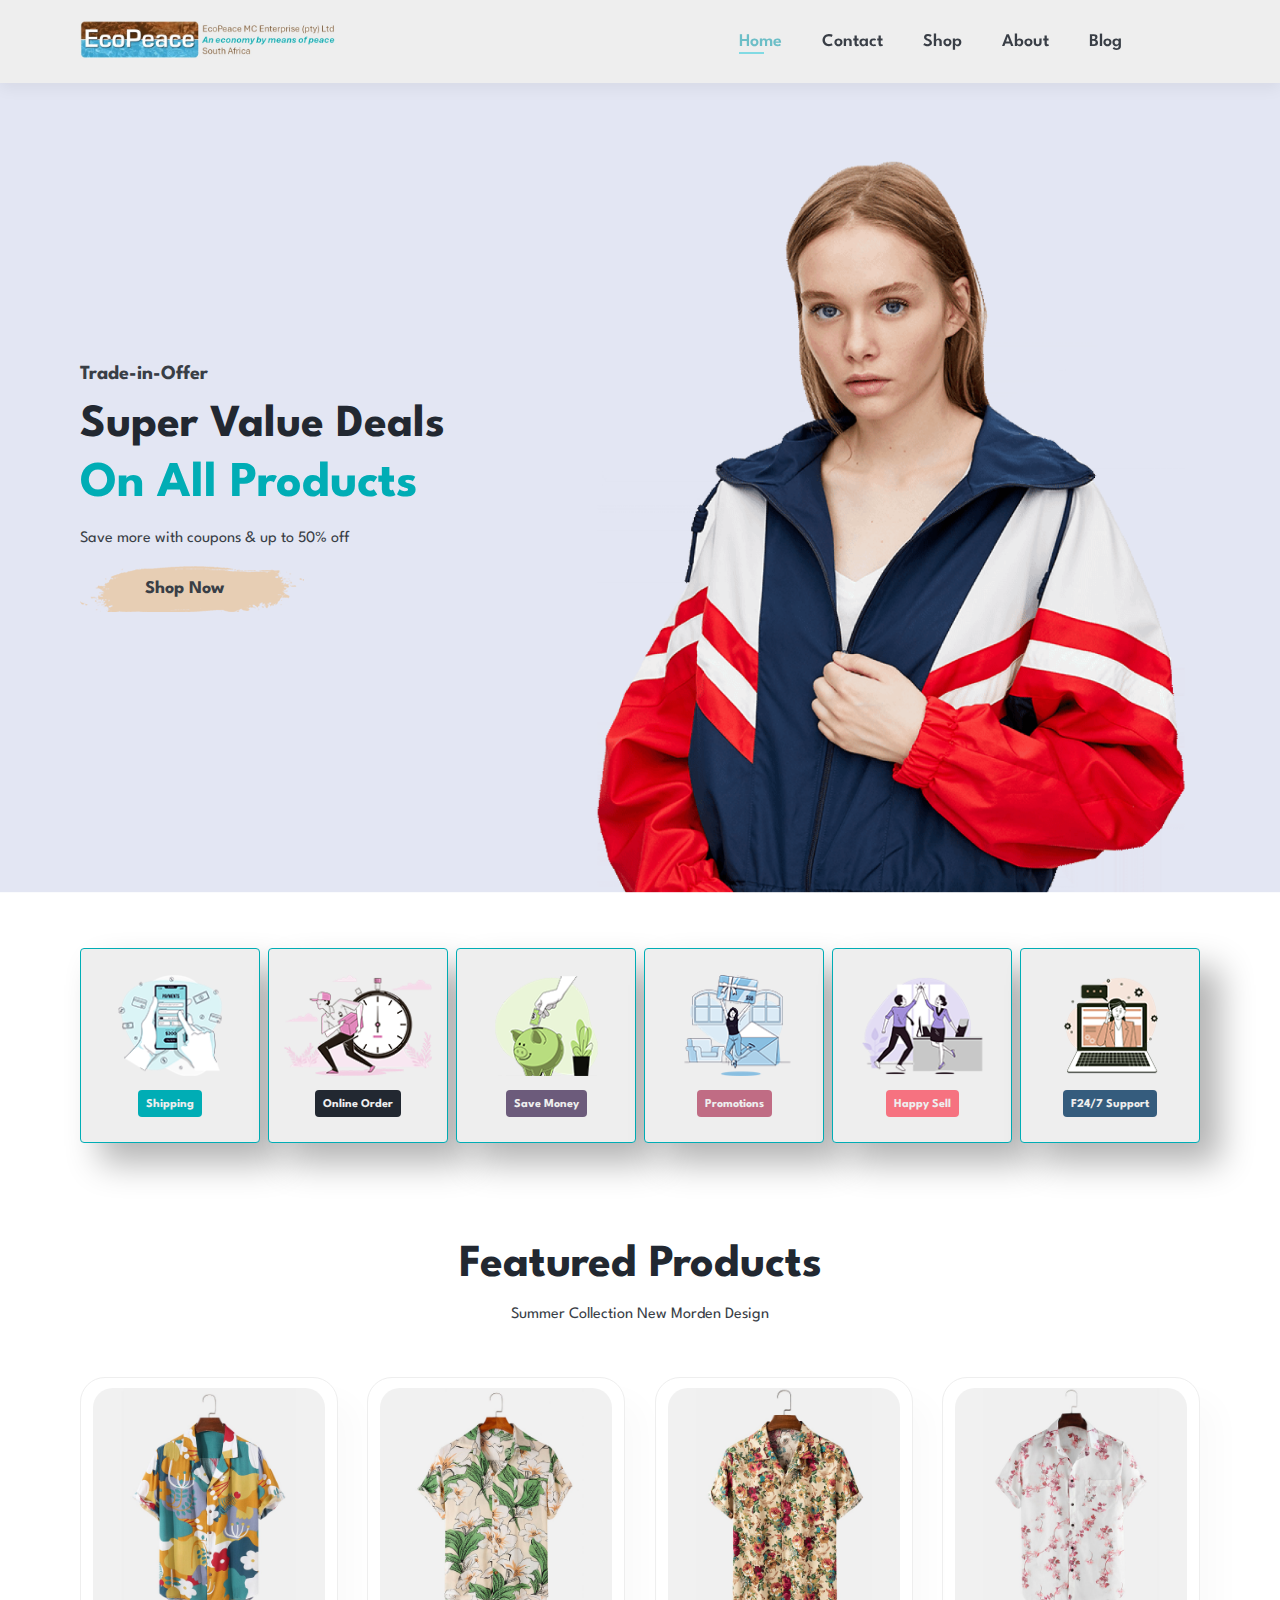
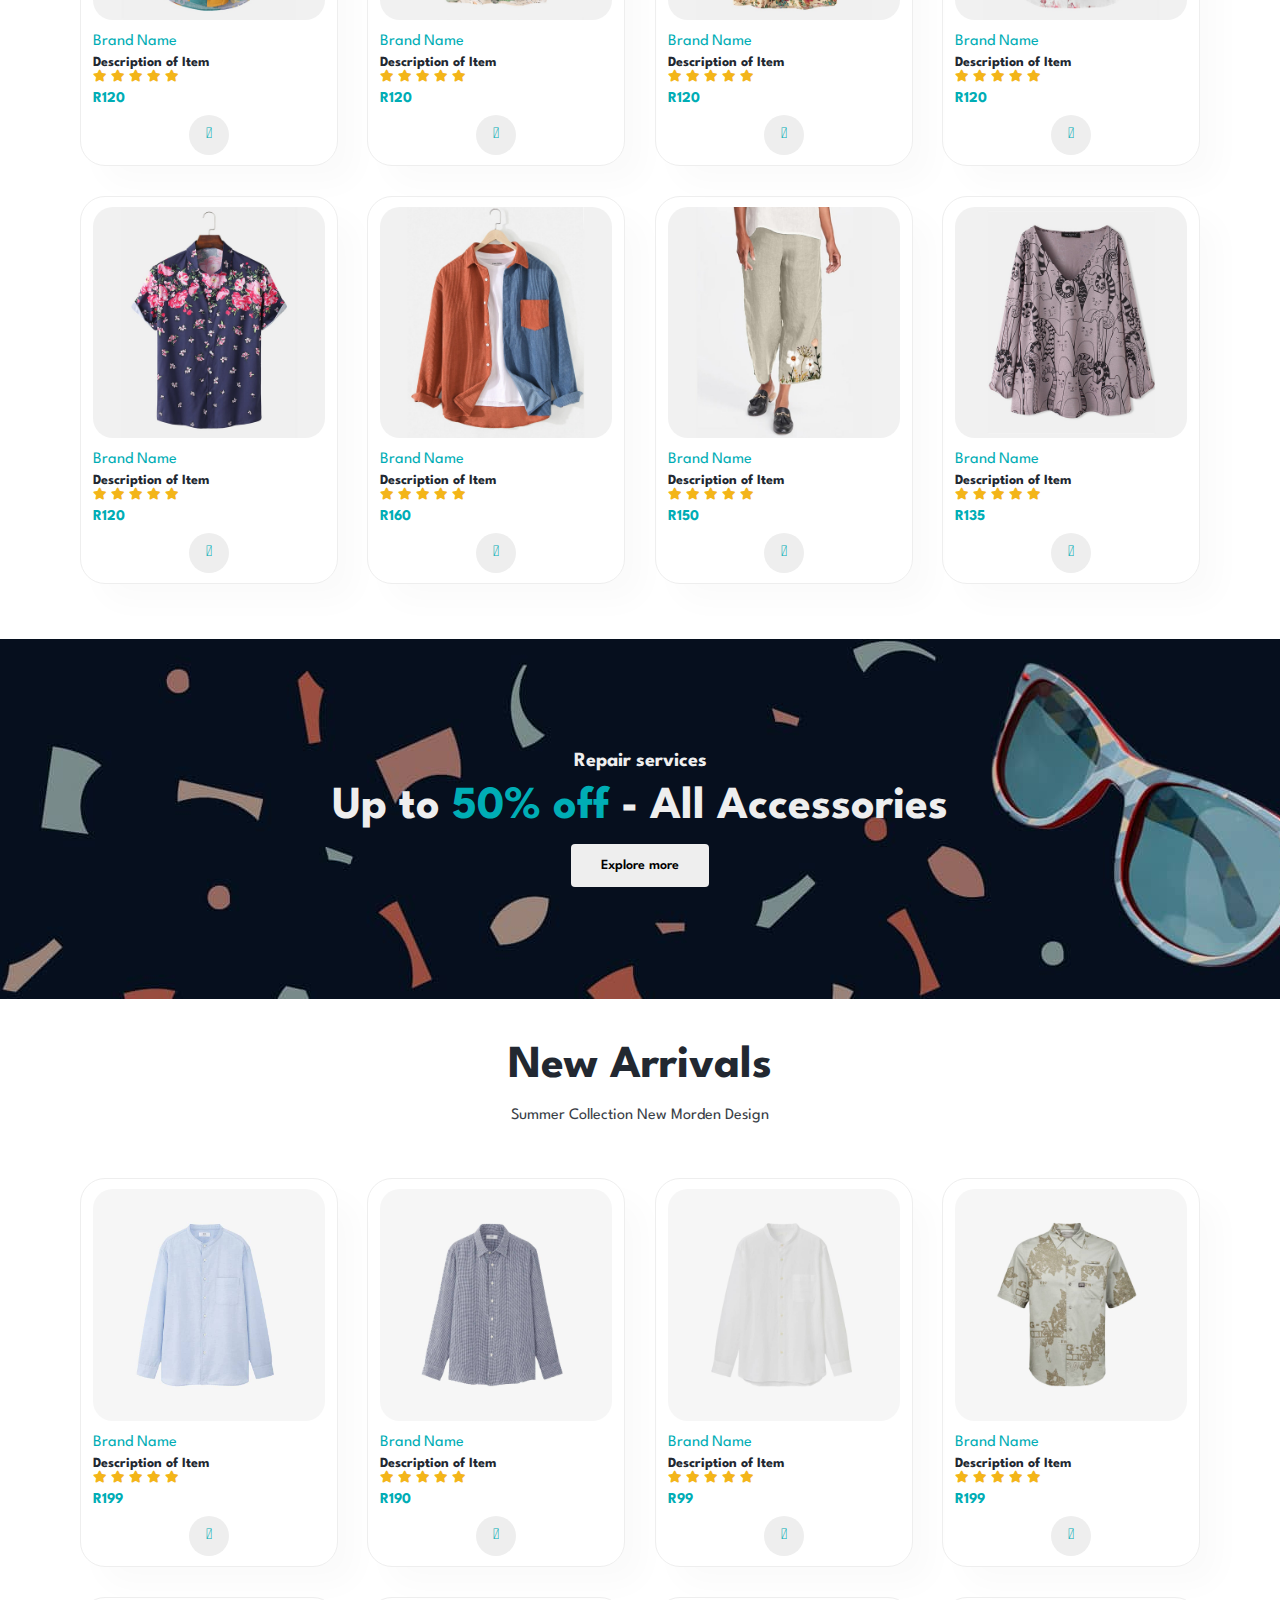
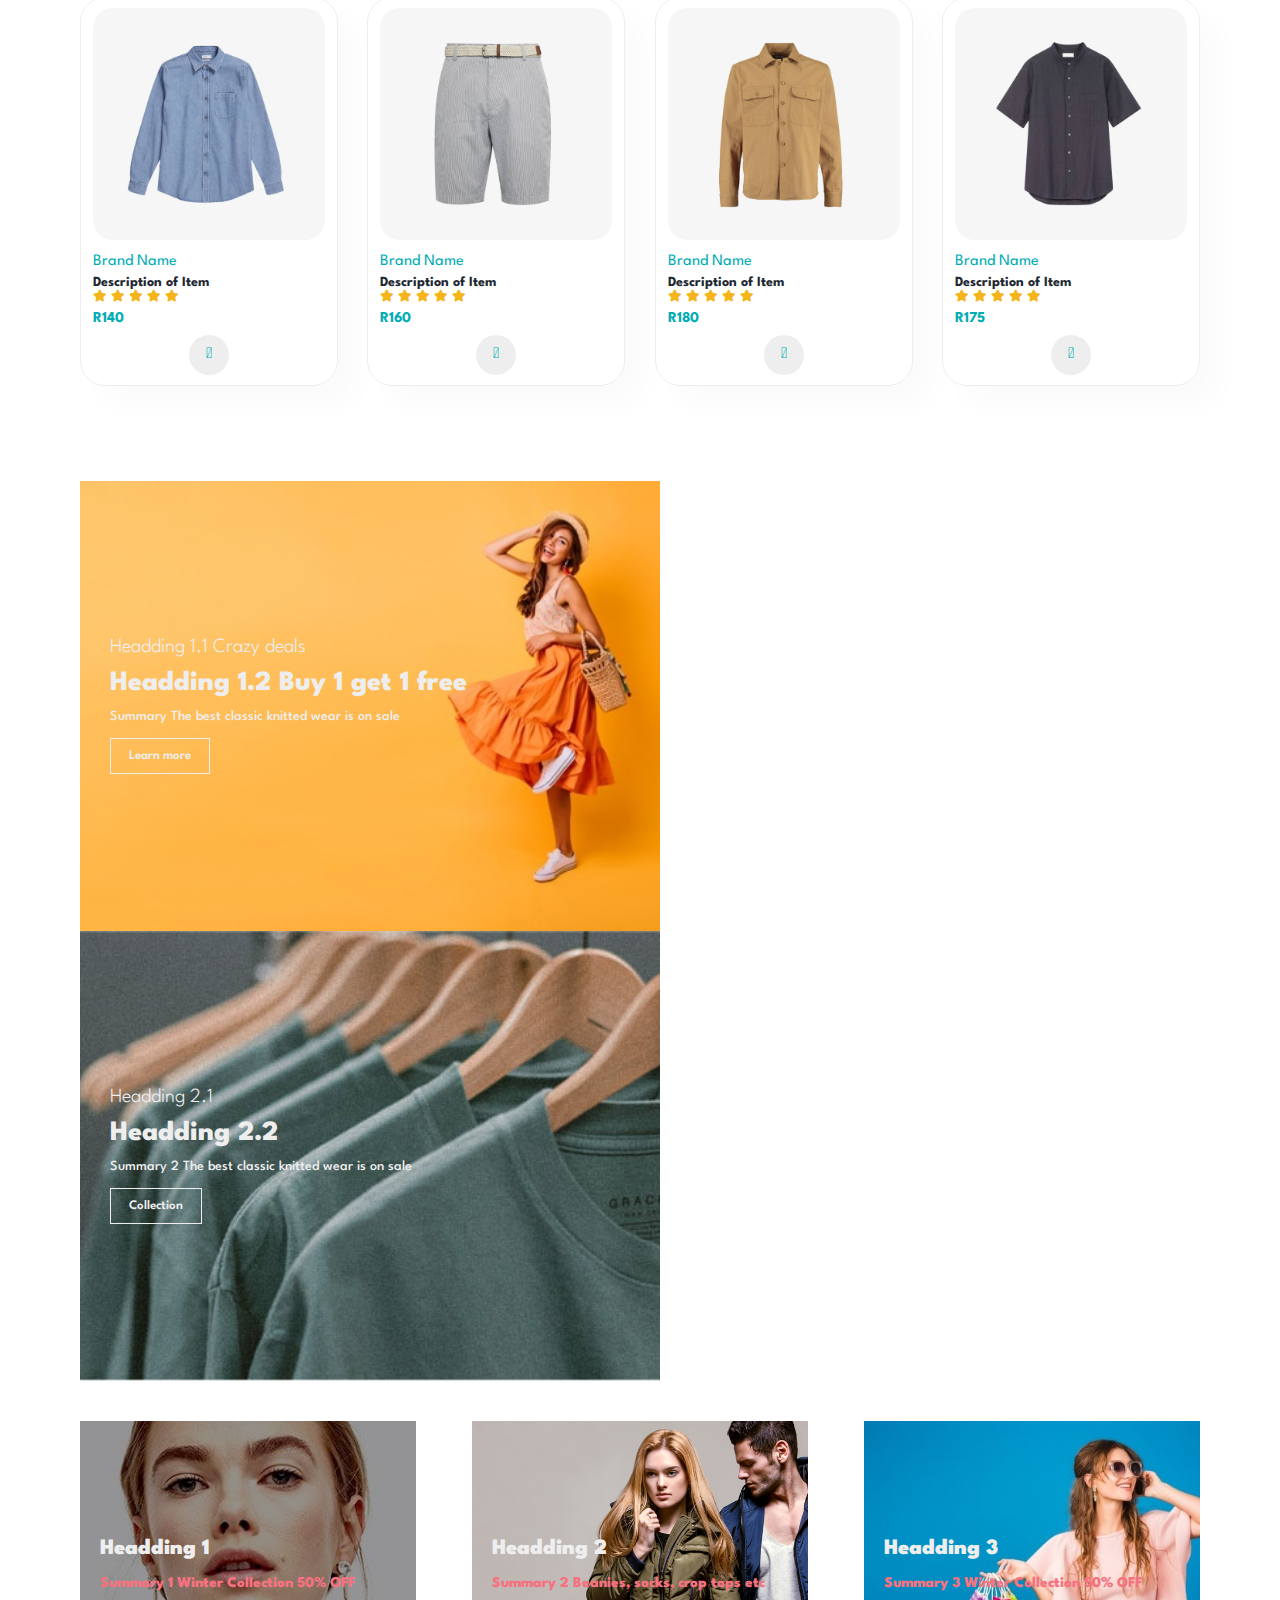
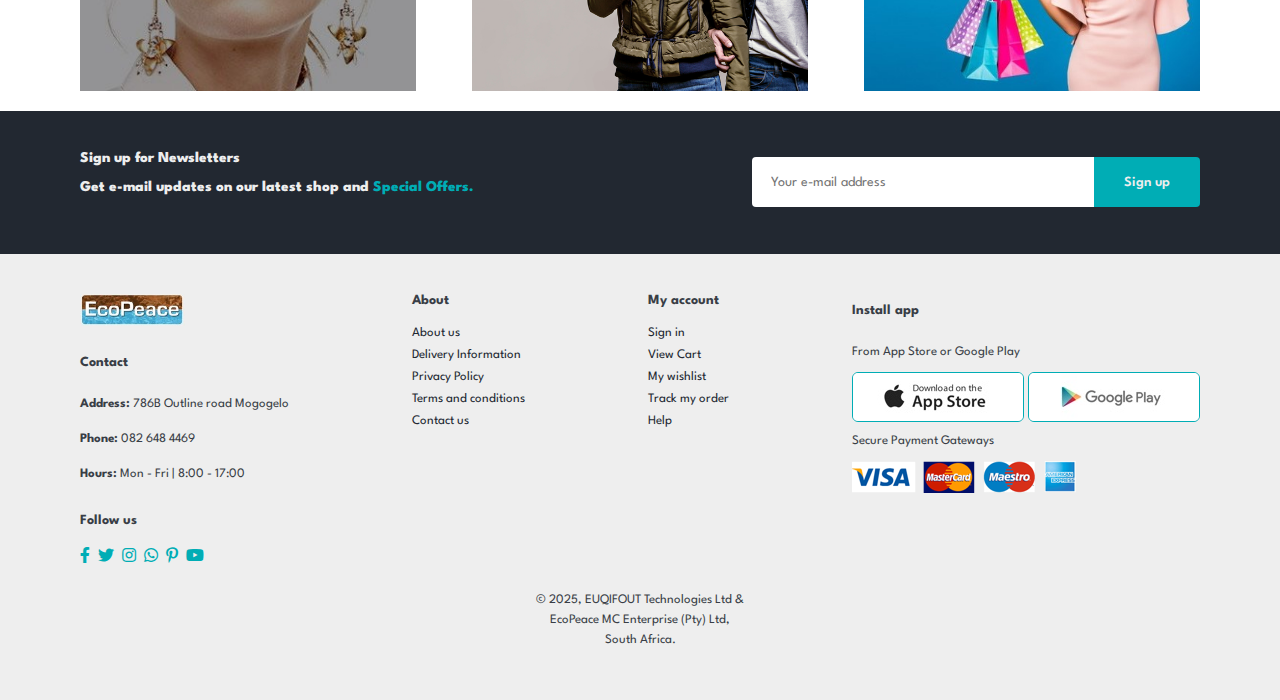
==== index.html @ c23c76df "." ====
<!DOCTYPE html>
<html lang="en">

    <head>
        <meta charset="UTF-8">
        <meta http-equiv="X-UA-Compatible" content="IE=edge">
        <meta name="viewport" content="width=device-width, initial-scale=1.0">
        <title>Eco Peace Ecommerce Website</title>
        <link rel="stylesheet" href="https://pro.fontawesome.com/releases/v5.10.0/css/all.css" />

        <link rel="stylesheet" href="style.css">
    </head>

    <body>

        <section id="header">
           
                <a href="#"><img src="img/EcoPaixLogo2.jpg" class="logo" alt=""></a>
           
            <div>
                <ul id="navBar">
                    <li><a class="active" href="index.html">Home</a></li>
                    <li><a href="contact.html">Contact</a></li>
                    <li><a href="shop.html">Shop</a></li>
                    <li><a href="about.html">About</a></li>
                    <li><a href="blog.html">Blog</a></li> 
                    <li id="lg-bag"><a href="cart.html"><i class="far fa-shopping-bag"></i></a></li>
                    <a href="#" id="close"><i class="far fa-times"></i></a>
                   
                </ul>
            </div>
            <div id="mobile">
                <a href="cart.html"><i class="far fa-shopping-bag"></i></a>
                <i id="bar" class="fas fa-outdent"></i>
            </div>
        </section>

        <section id="hero">
            <h4>Trade-in-Offer</h4>
            <h2>Super Value Deals</h2>
            <h1>On All Products</h1>
            <p>Save more with coupons & up to 50% off</p>
            <button>Shop Now</button>

        </section>

        <section id="feature" class="section-p1">
            <div class="fe-box">
                <img src="img/features/f1.png" alt="">
                <h6>Shipping</h6>
            </div>
            <div class="fe-box">
                <img src="img/features/f2.png" alt="">
                <h6>Online Order</h6>
            </div>
            <div class="fe-box">
                <img src="img/features/f3.png" alt="">
                <h6>Save Money</h6>
            </div>
            <div class="fe-box">
                <img src="img/features/f4.png" alt="">
                <h6>Promotions</h6>
            </div>
            <div class="fe-box">
                <img src="img/features/f5.png" alt="">
                <h6>Happy Sell</h6>
            </div>
            <div class="fe-box">
                <img src="img/features/f6.png" alt="">
                <h6>F24/7 Support</h6>
            </div>
        </section>

        <section id="product1" class="section-p1">
            <h2>Featured Products</h2>
            <p>Summer Collection New Morden Design</p>
            <div class="pro-container">
                <div class="pro">
                    <img src="img/products/f1.jpg" alt="">
                    <div class="des">
                        <span>Brand Name</span>
                        <h5>Description of Item</h5>
                        <div class="star">
                            <i class="fas fa-star"></i>
                            <i class="fas fa-star"></i>
                            <i class="fas fa-star"></i>
                            <i class="fas fa-star"></i>
                            <i class="fas fa-star"></i>
                        </div>
                        <h4>R120</h4>
                    </div>
                    <a href="#"><i class="fal fa-shopping-cart cart"></i></a>
                </div>

                <div class="pro">
                    <img src="img/products/f2.jpg" alt="">
                    <div class="des">
                        <span>Brand Name</span>
                        <h5>Description of Item</h5>
                        <div class="star">
                            <i class="fas fa-star"></i>
                            <i class="fas fa-star"></i>
                            <i class="fas fa-star"></i>
                            <i class="fas fa-star"></i>
                            <i class="fas fa-star"></i>
                        </div>
                        <h4>R120</h4>
                    </div>
                    <a href="#"><i class="fal fa-shopping-cart cart"></i></a>
                </div>

                <div class="pro">
                    <img src="img/products/f3.jpg" alt="">
                    <div class="des">
                        <span>Brand Name</span>
                        <h5>Description of Item</h5>
                        <div class="star">
                            <i class="fas fa-star"></i>
                            <i class="fas fa-star"></i>
                            <i class="fas fa-star"></i>
                            <i class="fas fa-star"></i>
                            <i class="fas fa-star"></i>
                        </div>
                        <h4>R120</h4>
                    </div>
                    <a href="#"><i class="fal fa-shopping-cart cart"></i></a>
                </div>

                <div class="pro">
                    <img src="img/products/f4.jpg" alt="">
                    <div class="des">
                        <span>Brand Name</span>
                        <h5>Description of Item</h5>
                        <div class="star">
                            <i class="fas fa-star"></i>
                            <i class="fas fa-star"></i>
                            <i class="fas fa-star"></i>
                            <i class="fas fa-star"></i>
                            <i class="fas fa-star"></i>
                        </div>
                        <h4>R120</h4>
                    </div>
                    <a href="#"><i class="fal fa-shopping-cart cart"></i></a>
                </div>

                <div class="pro">
                    <img src="img/products/f5.jpg" alt="">
                    <div class="des">
                        <span>Brand Name</span>
                        <h5>Description of Item</h5>
                        <div class="star">
                            <i class="fas fa-star"></i>
                            <i class="fas fa-star"></i>
                            <i class="fas fa-star"></i>
                            <i class="fas fa-star"></i>
                            <i class="fas fa-star"></i>
                        </div>
                        <h4>R120</h4>
                    </div>
                    <a href="#"><i class="fal fa-shopping-cart cart"></i></a>
                </div>

                <div class="pro">
                    <img src="img/products/f6.jpg" alt="">
                    <div class="des">
                        <span>Brand Name</span>
                        <h5>Description of Item</h5>
                        <div class="star">
                            <i class="fas fa-star"></i>
                            <i class="fas fa-star"></i>
                            <i class="fas fa-star"></i>
                            <i class="fas fa-star"></i>
                            <i class="fas fa-star"></i>
                        </div>
                        <h4>R160</h4>
                    </div>
                    <a href="#"><i class="fal fa-shopping-cart cart"></i></a>
                </div>

                <div class="pro">
                    <img src="img/products/f7.jpg" alt="">
                    <div class="des">
                        <span>Brand Name</span>
                        <h5>Description of Item</h5>
                        <div class="star">
                            <i class="fas fa-star"></i>
                            <i class="fas fa-star"></i>
                            <i class="fas fa-star"></i>
                            <i class="fas fa-star"></i>
                            <i class="fas fa-star"></i>
                        </div>
                        <h4>R150</h4>
                    </div>
                    <a href="#"><i class="fal fa-shopping-cart cart"></i></a>
                </div>

                <div class="pro">
                    <img src="img/products/f8.jpg" alt="">
                    <div class="des">
                        <span>Brand Name</span>
                        <h5>Description of Item</h5>
                        <div class="star">
                            <i class="fas fa-star"></i>
                            <i class="fas fa-star"></i>
                            <i class="fas fa-star"></i>
                            <i class="fas fa-star"></i>
                            <i class="fas fa-star"></i>
                        </div>
                        <h4>R135</h4>
                    </div>
                    <a href="#"><i class="fal fa-shopping-cart cart"></i></a>
                </div>
            </div>
        </section>

        <section id="banner" class=".section-m1">
            <h4>Repair services</h4>
            <h2>Up to <span>50% off</span> - All Accessories</h2>
            <button class="normal">Explore more</button>
        </section>

        <section id="product1" class="section-p1">
            <h2>New Arrivals</h2>
            <p>Summer Collection New Morden Design</p>
            <div class="pro-container">
                <div class="pro">
                    <img src="img/products/n1.jpg" alt="">
                    <div class="des">
                        <span>Brand Name</span>
                        <h5>Description of Item</h5>
                        <div class="star">
                            <i class="fas fa-star"></i>
                            <i class="fas fa-star"></i>
                            <i class="fas fa-star"></i>
                            <i class="fas fa-star"></i>
                            <i class="fas fa-star"></i>
                        </div>
                        <h4>R199</h4>
                    </div>
                    <a href="#"><i class="fal fa-shopping-cart cart"></i></a>
                </div>

                <div class="pro">
                    <img src="img/products/n2.jpg" alt="">
                    <div class="des">
                        <span>Brand Name</span>
                        <h5>Description of Item</h5>
                        <div class="star">
                            <i class="fas fa-star"></i>
                            <i class="fas fa-star"></i>
                            <i class="fas fa-star"></i>
                            <i class="fas fa-star"></i>
                            <i class="fas fa-star"></i>
                        </div>
                        <h4>R190</h4>
                    </div>
                    <a href="#"><i class="fal fa-shopping-cart cart"></i></a>
                </div>

                <div class="pro">
                    <img src="img/products/n3.jpg" alt="">
                    <div class="des">
                        <span>Brand Name</span>
                        <h5>Description of Item</h5>
                        <div class="star">
                            <i class="fas fa-star"></i>
                            <i class="fas fa-star"></i>
                            <i class="fas fa-star"></i>
                            <i class="fas fa-star"></i>
                            <i class="fas fa-star"></i>
                        </div>
                        <h4>R99</h4>
                    </div>
                    <a href="#"><i class="fal fa-shopping-cart cart"></i></a>
                </div>

                <div class="pro">
                    <img src="img/products/n4.jpg" alt="">
                    <div class="des">
                        <span>Brand Name</span>
                        <h5>Description of Item</h5>
                        <div class="star">
                            <i class="fas fa-star"></i>
                            <i class="fas fa-star"></i>
                            <i class="fas fa-star"></i>
                            <i class="fas fa-star"></i>
                            <i class="fas fa-star"></i>
                        </div>
                        <h4>R199</h4>
                    </div>
                    <a href="#"><i class="fal fa-shopping-cart cart"></i></a>
                </div>

                <div class="pro">
                    <img src="img/products/n5.jpg" alt="">
                    <div class="des">
                        <span>Brand Name</span>
                        <h5>Description of Item</h5>
                        <div class="star">
                            <i class="fas fa-star"></i>
                            <i class="fas fa-star"></i>
                            <i class="fas fa-star"></i>
                            <i class="fas fa-star"></i>
                            <i class="fas fa-star"></i>
                        </div>
                        <h4>R140</h4>
                    </div>
                    <a href="#"><i class="fal fa-shopping-cart cart"></i></a>
                </div>

                <div class="pro">
                    <img src="img/products/n6.jpg" alt="">
                    <div class="des">
                        <span>Brand Name</span>
                        <h5>Description of Item</h5>
                        <div class="star">
                            <i class="fas fa-star"></i>
                            <i class="fas fa-star"></i>
                            <i class="fas fa-star"></i>
                            <i class="fas fa-star"></i>
                            <i class="fas fa-star"></i>
                        </div>
                        <h4>R160</h4>
                    </div>
                    <a href="#"><i class="fal fa-shopping-cart cart"></i></a>
                </div>

                <div class="pro">
                    <img src="img/products/n7.jpg" alt="">
                    <div class="des">
                        <span>Brand Name</span>
                        <h5>Description of Item</h5>
                        <div class="star">
                            <i class="fas fa-star"></i>
                            <i class="fas fa-star"></i>
                            <i class="fas fa-star"></i>
                            <i class="fas fa-star"></i>
                            <i class="fas fa-star"></i>
                        </div>
                        <h4>R180</h4>
                    </div>
                    <a href="#"><i class="fal fa-shopping-cart cart"></i></a>
                </div>

                <div class="pro">
                    <img src="img/products/n8.jpg" alt="">
                    <div class="des">
                        <span>Brand Name</span>
                        <h5>Description of Item</h5>
                        <div class="star">
                            <i class="fas fa-star"></i>
                            <i class="fas fa-star"></i>
                            <i class="fas fa-star"></i>
                            <i class="fas fa-star"></i>
                            <i class="fas fa-star"></i>
                        </div>
                        <h4>R175</h4>
                    </div>
                    <a href="#"><i class="fal fa-shopping-cart cart"></i></a>
                </div>
            </div>
        </section>

        <section id="sm-banner" class="section-p1">
            <div class="banner-box">
                <h4>Headding 1.1 Crazy deals</h4>
                <h2>Headding 1.2 Buy 1 get 1 free</h2>
                <span> Summary The best classic knitted wear is on sale</span>
                <button class="white">Learn more</button>
            </div>
            <div class="banner-box banner-box2">
                <h4>Headding 2.1 </h4>
                <h2>Headding 2.2</h2>
                <span>Summary 2 The best classic knitted wear is on sale</span>
                <button class="white">Collection</button>
            </div>
        </section>

        <section id="banner3">
            <div class="banner-box">               
                <h2>Headding 1</h2>
                <h3>Summary 1 Winter Collection 50% OFF</h3>              
            </div>
            <div class="banner-box banner-box2">               
                <h2>Headding 2</h2>
                <h3>Summary 2 Beanies, socks, crop tops etc</h3>              
            </div>
            <div class="banner-box banner-box3">               
                <h2>Headding 3</h2>
                <h3>Summary 3 Winter Collection 50% OFF</h3>              
            </div>
        </section>

        <section id="newsletter" class="section-p1" class=".section-m1">
            <div class="neswText">
                <h4>Sign up for Newsletters</h4>
                <p>Get e-mail updates on  our latest shop and <span>Special Offers.</span>
                </p>
            </div>
            <div class="form">
                <input type="text" placeholder="Your e-mail address">
                <button class="normal">Sign up</button>
            </div>
        </section>

        <footer class="section-p1">
            <div class="col">
                <img class="logo" src="img/EcoPaixLogoIcon1.jpg" alt="">
                <h4>Contact</h4>
                <p><strong>Address:</strong> 786B Outline road Mogogelo</p>
                <p><strong>Phone:</strong> 082 648 4469</p>
                <p><strong>Hours:</strong> Mon - Fri | 8:00 - 17:00 </p>
                <div class="follow">
                    <h4>Follow us</h4>
                    <div class="icon">
                        <i class="fab fa-facebook-f"></i>
                        <i class="fab fa-twitter"></i>
                        <i class="fab fa-instagram"></i>
                        <i class="fab fa-whatsapp"></i>
                        <i class="fab fa-pinterest-p"></i>
                        <i class="fab fa-youtube"></i>
                    </div>
                </div>
            </div>

            <div class="col">
                <h4>About</h4>
                <a href="#">About us</a>
                <a href="#">Delivery Information</a>
                <a href="#">Privacy Policy</a>
                <a href="#">Terms and conditions</a>
                <a href="#">Contact us</a>
            </div>

            <div class="col">
                <h4>My account</h4>
                <a href="#">Sign in</a>
                <a href="#">View Cart</a>
                <a href="#">My wishlist</a>
                <a href="#">Track my order</a>
                <a href="#">Help</a>
            </div>

            <div class="col install">
                <h4>Install app</h4>
                <p>From App Store or Google Play</p>
                <div class="row">
                    <img src="img/pay/app.jpg" alt="">
                    <img src="img/pay/play.jpg" alt="">
                </div>
                <p>Secure Payment Gateways</p>
                <img src="img/pay/pay.png" alt="">
            </div>
            <div class="copyright">
                <p>© 2025, EUQIFOUT Technologies Ltd & </p>
                <p>EcoPeace MC Enterprise (Pty) Ltd,</p>
                <p> South Africa.</p>
            </div>
        </footer>

        <script src="script.js"></script>
    </body>

</html>
---- style.css ----
@import url("https://fonts.googleapis.com/css2?family=Spartan:wght@100;200;300;400;500;600;700;800;900&display=swap");
* {
  margin: 0;
  padding: 0;
  box-sizing: border-box;
  font-family: "Spartan", sans-serif;
}

html {
  scroll-behavior: smooth;
}

/* Global Styles */

h1 {
  font-size: 50px;
  line-height: 64px;
  color: #222831;
}

h2 {
  font-size: 46px;
  line-height: 54px;
  color: #222831;
}

h4 {
  font-size: 20px;
  color: #393E46;
}

h6 {
  font-weight: 700;
  font-size: 12px;
}

p {
  font-size: 16px;
  color: #393E46;
  margin: 15px 0 20px 0;
}

.section-p1 {
  padding: 40px 80px;
}

.section-m1 {
  margin: 40px 0;
}

button.normal{
  font-size: 14px;
  font-weight: 600;
  padding: 15px 30px;
  color: #000;
  background-color: #EEEEEE;
  border-radius: 4px;
  cursor: pointer;
  border: none;
  outline: none;
  transition: 0.2s;
}

button.white{
  font-size: 13px;
  font-weight: 600;
  padding: 11px 18px;
  color: #EEEEEE;
  background-color: transparent;
  cursor: pointer;
  border: 1px solid #EEEEEE;
  outline: none;
  transition: 0.2s;
}

body {
  width: 100%;
}

/* Header Start*/
#header{
  display: flex;
  align-items: center;
  justify-content: space-between;
  padding: 20px 80px;
  background: rgb(238, 238, 238);
  box-shadow: 0 5px 15px rgba(0, 0, 0, 0.06) ;
  z-index: 999;
  position: sticky;
  top: 0;
  left: 0;
}
.logo{
  width: 40%;
  height: 25%;
}
#navBar{
  display: flex;
  align-items: center;
  justify-content: center;
}
#navBar li{
  list-style: none;
  padding: 0 20px;
  position: relative;
}
#navBar li a{
  text-decoration: none;
  font-size: 18px;
  font-weight: 600;
  color: #393E46;
  transition: 0.5s ease;
}
#navBar li a:hover,
#navBar li a.active{
  color: #6CBEC7;
}
#navBar li a.active::after,
#navBar li a:hover::after{
  content: "";
  width: 30%;
  height: 2px;
  background: #81DAE3;
  position: absolute;
  bottom:  -4px;
  left: 20px ;
}
#mobile {
  display: none;
  align-items: center;
}
#close {
  display: none;
}

/* Home Page*/
#hero{
  background-image: url("img/hero4.png");
  height: 90vh;
  width: 100%;
  background-size: cover;
  background-position: top 25% right 0;
  padding: 0 80px;
  display: flex;
  flex-direction: column;
  align-items: flex-start;
  justify-content: center;
}
#hero h4{
  padding-bottom: 15px;
}
#hero h1{
  color: #00ADB5;
}
#hero button{
  background-image: url("img/button.png");
  background-color: transparent;
  color: #393E46;
  border: 0;
  padding: 14px 80px 15px 65px;
  background-repeat: no-repeat;
  cursor: pointer;
  font-size: 18px;
  font-weight: 700;
}

#feature {
  display: flex;
  align-items: center;
  justify-content: space-between;
  flex-wrap: wrap;
}
#feature .fe-box {
  width: 180px;
  text-align: center;
  padding: 25px 15px;
  box-shadow: 20px 20px 34px rgba(0, 0, 0, 0.3);
  border: 1px solid #00ADB5 ;
  background-color:  #EEEEEE;
  border-radius: 4px;
  margin: 15px 0;
}
#feature .fe-box :hover {
  box-shadow: 10px 10px 54px rgba(70, 62, 221, 0.1);
}
#feature .fe-box img {
  width: 100%;
  margin-bottom: 10px;
}
#feature .fe-box h6{
  display: inline-block;
  padding: 9px 8px 6px 8px;
  line-height: 1;
  border-radius: 4px;
  color: #EEEEEE;
  background-color:  #00ADB5;
}
#feature .fe-box:nth-child(2) h6  {
  background-color: #222831;
}
#feature .fe-box:nth-child(3) h6  {
  background-color: #6C5B7B;
}
#feature .fe-box:nth-child(4) h6  {
  background-color: #C06C84;
}
#feature .fe-box:nth-child(5) h6  {
  background-color: #F67280;
}
#feature .fe-box:nth-child(6) h6  {
  background-color: #355C7D;
}

#product1{
  text-align: center;
}
#product1 .pro-container{
  display: flex;
  justify-content: space-between;
  padding-top: 20px;
  flex-wrap: wrap;
}
#product1 .pro{
  width: 23%;
  min-width: 250px;
  padding: 10px 12px;
  border: 1px solid #EEEEEE;
  border-radius: 25px;
  cursor: pointer;
  box-shadow: 20px 20px 30px rgba(0, 0, 0, 0.02);
  margin: 15px 0;
  transition: 0.2s ease;
  position: relative;
}
#product1 .pro img{
  width: 100%;
  border-radius: 20px;
}
#product1 .pro .des{
  text-align: start;
  padding: 10px 0;
}
#product1 .pro .des span{
  color: #00ADB5;
}
#product1 .pro .des h5{
  padding-top: 7px;
  color: #222831;
  font-size: 14px;
}
#product1 .pro .des i{
  font-size: 12px;
  color: rgb(243, 181, 25);
}
#product1 .pro .des h4{
  padding-top: 7px;
  font-size: 15px;
  font-weight: 700;
  color: #00ADB5;
}
#product1 .pro .cart{
  width: 40px;
  height: 40px;
  line-height: 40px;
  border-radius: 50px;
  background-color:  #EEEEEE;
  font-weight: 500;
  color: #00ADB5;
}

#banner {
  display: flex;
  flex-direction: column;
  justify-content: center;
  align-items: center;
  text-align: center;
  background-image: url("img/banner/b2.jpg");
  width: 100%;
  height: 40vh;
  background-size: cover;
  background-position: center;
}
#banner h4{
  color: #EEEEEE;
  size: 16px;
}
#banner h2{
  color: #EEEEEE;
  size: 30px;
  padding: 10px 0;
}
#banner h2 span{
  color: #00ADB5;
}
#banner button:hover{
  background: #00ADB5;
  color: #EEEEEE;
}

#sm-banner {
  display: flex;
  justify-content: space-between;
  flex-wrap: wrap;
}
#sm-banner .banner-box{
  display: flex;
  flex-direction: column;
  justify-content: center;
  align-items: flex-start;
  background-image: url("img/banner/b17.jpg");
  min-width: 580px;
  height: 50vh;
  background-size: cover;
  background-position: center;
  padding: 30px;
}
#sm-banner .banner-box2{
  background-image: url("img/banner/b10.jpg");
}
#sm-banner h4{
  color: #EEEEEE;
  font-size: 20px;
  font-weight: 300;
}
#sm-banner h2{
  color: #EEEEEE;
  font-size: 28px;
  font-weight: 800;
}
#sm-banner span{
  color: #EEEEEE;
  font-size: 14px;
  font-weight: 500;
  padding-bottom: 15px;
}
#sm-banner .banner-box:hover button{
  background: #00ADB5;
  border: 1px solid #00ADB5 ;
}

#banner3 {
  display: flex;
  justify-content: space-between;
  flex-wrap: wrap;
  padding: 0 80px;
}
#banner3 .banner-box{
  display: flex;
  flex-direction: column;
  justify-content: center;
  align-items: flex-start;
  background-image: url("img/banner/b7.jpg");
  min-width: 30%;
  height: 30vh;
  background-size: cover;
  background-position: center;
  padding: 20px;
  margin-bottom: 20px;
}
#banner3 .banner-box2 {
  background-image: url("img/banner/b4.jpg");
}
#banner3 .banner-box3 {
  background-image: url("img/banner/b18.jpg");
}
#banner3 h2{
  color: #EEEEEE;
  font-size: 22px;
  font-weight: 900;
}
#banner3 h3{
  color:  #F67280;
  font-size: 15px;
  font-weight: 800;
}

#newsletter{
  display: flex;
  justify-content: space-between;
  flex-wrap: wrap;
  align-items: center;
  background-image: url("img/banner/b14.jpg");
  background-repeat: no-repeat;
  background-position: 20% 30%;
  background-color: #222831;
}
#newsletter h4{
  font-size: 15px;
  font-weight: 800;
  color:   #EEEEEE;
}
#newsletter p{
  font-size: 15px;
  font-weight: 800;
  color: #EEEEEE;
}
#newsletter p span{
  color: #00ADB5;
}

#newsletter .form{
  display: flex;
  width: 40%;
}

#newsletter input{
  height: 3.125rem;
  padding: 0 1.25em;
  font-size: 14px;
  width: 100%;
  border: 1px solid transparent;
  border-radius: 4px;
  outline: none;
  border-top-right-radius: 0;
  border-bottom-right-radius: 0;
}
#newsletter button{
  background-color: #00ADB5;
  color: #EEEEEE;
  white-space: nowrap;
  border-top-left-radius: 0;
  border-bottom-left-radius: 0;
}

footer {
  display: flex;
  flex-wrap: wrap;
  justify-content: space-between;
  background-color: #EEEEEE;
}

footer .col{
  display: flex;
  flex-direction: column;
  align-items: flex-start;
  margin-bottom: 20px;
}
 footer .logo {
  margin-bottom: 30px;
  width: 50%;
  height: 25%;
 }
 footer h4{
  font-size: 14px;
  padding-bottom: 20px;
 }
 footer p{
  font-size: 13px;
  line-height:0;
  padding-bottom: 0 0 8px 0;
 }
 footer a{
  font-size: 13px;
  text-decoration: none;
  color: #222831;
  padding-bottom: 10px;
 }
 footer .follow{
  margin-top: 20px ;
 }
 footer .follow i{
  color: #00ADB5;
  padding-right: 4px;
  cursor: pointer;
 }
 footer .follow i:hover,
 footer a:hover {
  color: #F67280;
 }
 footer .install .row img{
  border: 1px solid #00ADB5;
  border-radius: 6px;
 }
 footer .install {
  margin: 10px 0 5px 0;
 }
 footer .copyright{
  width: 100%;
  text-align: center;
 }
/* Shop Page*/
/* Single Product*/
/* Blog Page*/
/* About Page*/

/* Start media query*/
@media (max-width:799px) {
  .section-p1 {
    padding: 40px 40px;
  }
  #navBar {
    display: flex;
    flex-direction: column;
    align-items: flex-start;
    justify-content: flex-start;
    position: fixed;
    top: 0;
    right: -300px;
    height: 100vh;
    width: 300px;
    background-color: #EEEEEE;
    box-shadow: 0 40px 60px rgba(0, 0, 0, 0.1);
    padding: 80px 0 0 10px;
    transition: 0.3s;
  }
  #navBar.active{
    right: 0px;
  }
  #navBar li{
    margin-bottom: 20px;
  }
  #mobile {
    display: flex;
    align-items: center;
  }
  #mobile  i {
    color: #222831;
    font-size: 14px;
    padding-left: 20px;
  }
  #close {
    display: initial;
    position: absolute;
    top: 30px;
    left: 30px;
    color: #222831;
    font-size: 24px;
  }
  #lg-bag {display: none;}

  #hero{
    height: 70vh;
    padding: 0 80px;
    background-position: top 30% right 30%;
  }

  #feature {
    justify-content: center;
  }
  
  #feature .fe-box {
    margin: 15px 15px;
  }

  #product1 .pro-container{
    justify-content: center;
  }

  #product1 .pro{
    margin: 15px ; 
  }

  #banner {
    height: 30vh;
  }

  #sm-banner .banner-box{
    min-width: 100%;
    height: 30vh;
    background-position: top 30% right 30%;
  }

  #banner3 {
    padding: 0 40px;
  }

  #banner3 .banner-box{
    width: 28%;
  }

  #newsletter .form{
    width: 70%;
  }
}

@media (max-width: 477px) {
  .section-p1 {
    padding: 20px;
  }
  #header{
    padding: 10px 30px;
  }
  h2 {
    font-size: 32px;
  }
  h1 {
    font-size: 38px;
  }
  #hero {
    padding: 0 20px;
    background-position: 55%;
  }
  #feature  {
    justify-content: space-between;
  }
  #feature .fe-box {
    width: 155px;
    margin: 0 0 15px 0;
  }

  #product1 .pro{
    width: 100%;
  }

  #banner {
    height: 40vh;
  }

  #sm-banner .banner-box{
    height: 40vh;
  }

  #banner3 .banner-box2 {
    margin-top: 20px;
  }

  #banner3 {
    padding: 0 20px;
  }

  #banner3 .banner-box{
    width: 100%;
  }

  #newsletter {
    padding: 40px 20px;
  }
  #newsletter .form{
    width: 100%;
  }

  footer .copyright{
    text-align: start;
   }
}
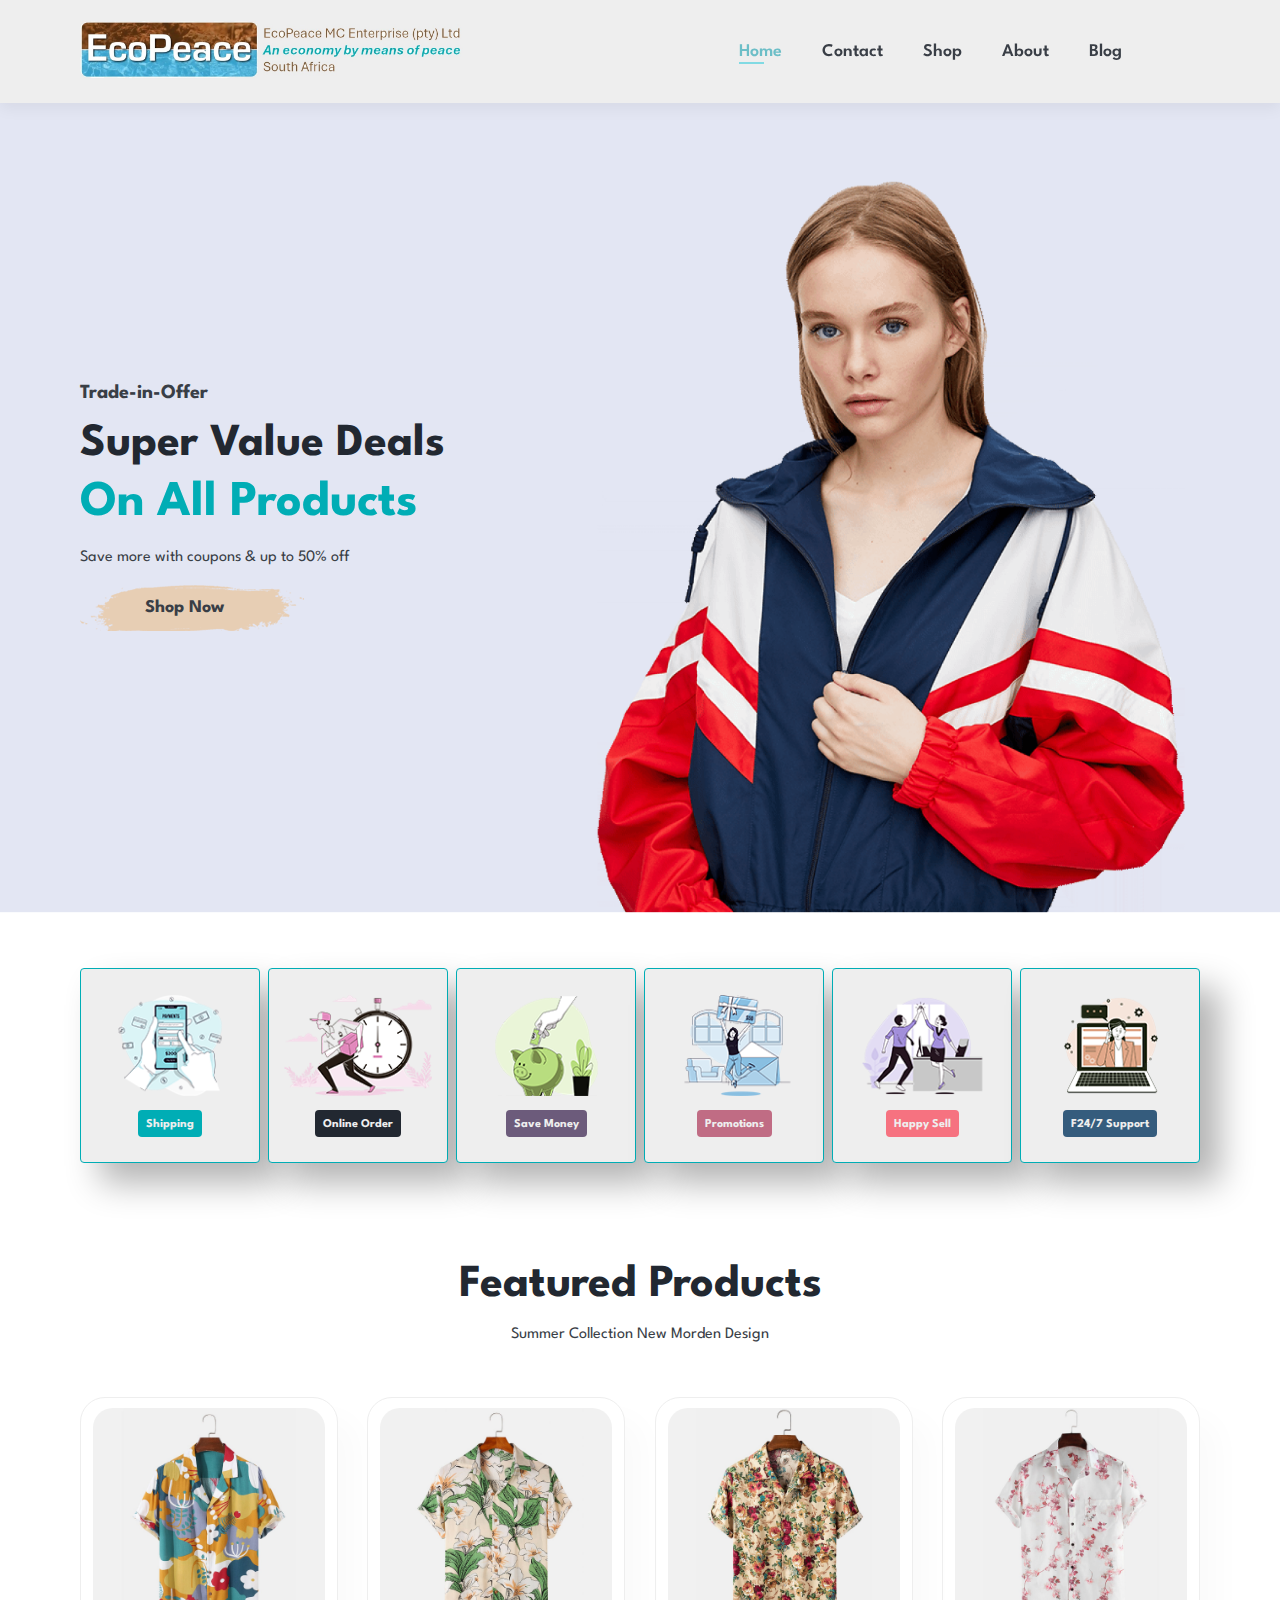
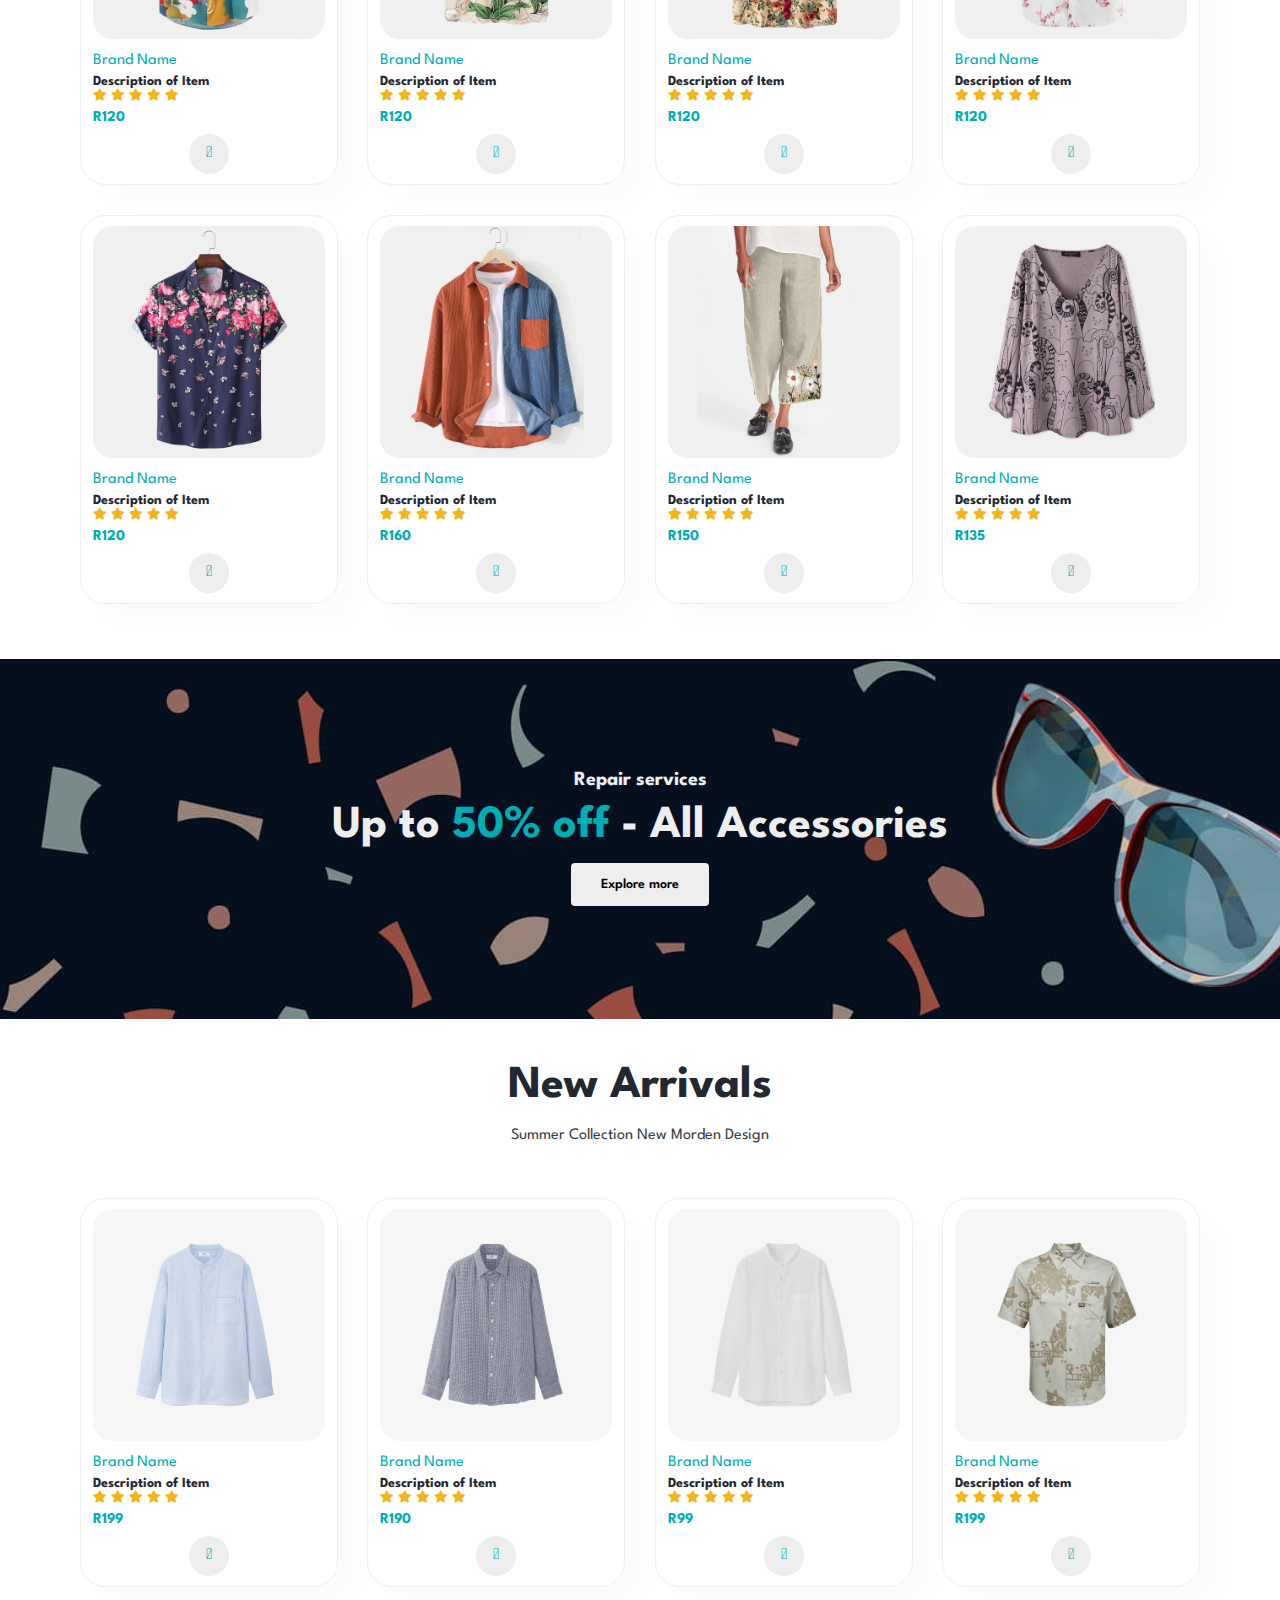
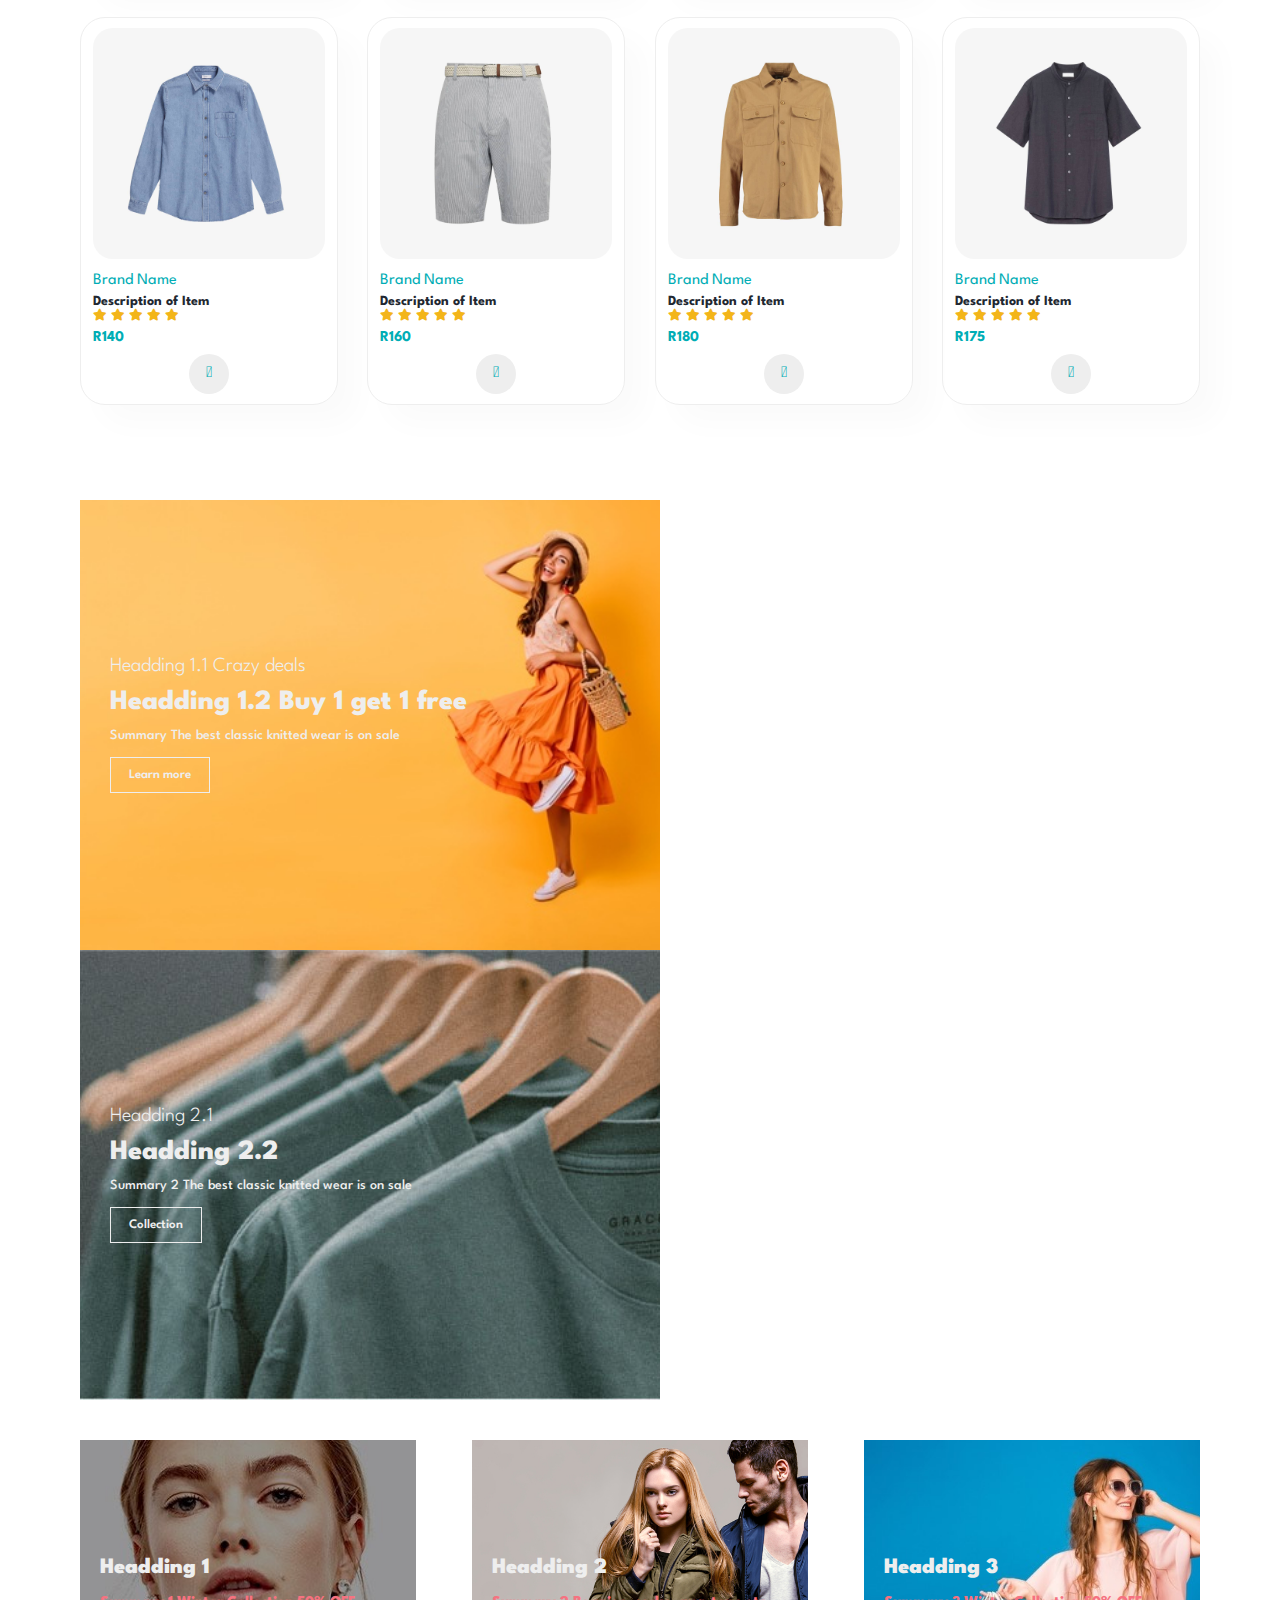
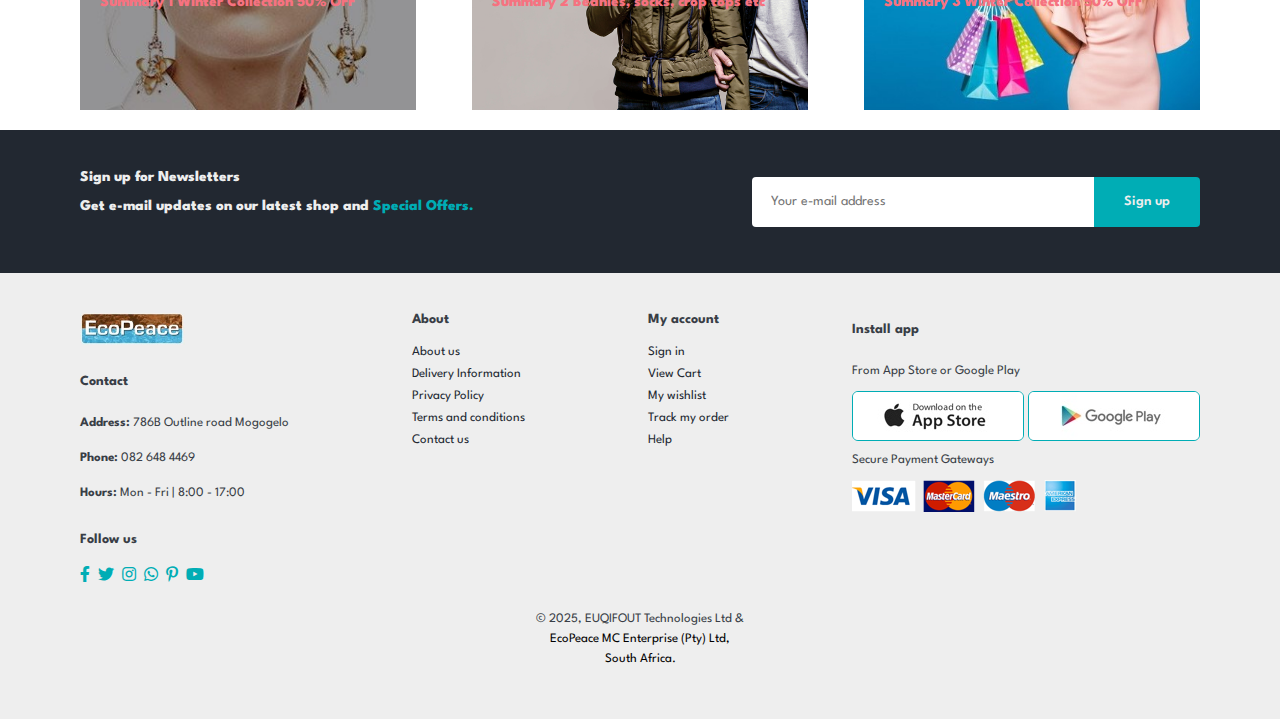
==== commit b5ffa72b: "." ====
--- a/index.html
+++ b/index.html
@@ -5,7 +5,7 @@
         <meta charset="UTF-8">
         <meta http-equiv="X-UA-Compatible" content="IE=edge">
         <meta name="viewport" content="width=device-width, initial-scale=1.0">
-        <title>Eco Peace Ecommerce Website</title>
+        <title>Eco Peace Website SA</title>
         <link rel="stylesheet" href="https://pro.fontawesome.com/releases/v5.10.0/css/all.css" />
 
         <link rel="stylesheet" href="style.css">
@@ -453,8 +453,8 @@
             </div>
             <div class="copyright">
                 <p>© 2025, EUQIFOUT Technologies Ltd & </p>
-                <p>EcoPeace MC Enterprise (Pty) Ltd,</p>
-                <p> South Africa.</p>
+                <p><span>EcoPeace MC Enterprise (Pty) Ltd,</span></p>
+                <p><span>South Africa.</span></p>
             </div>
         </footer>
 
--- a/style.css
+++ b/style.css
@@ -91,8 +91,8 @@
   left: 0;
 }
 .logo{
-  width: 40%;
-  height: 25%;
+  width: 60%;
+  height: 45%;
 }
 #navBar{
   display: flex;
@@ -478,13 +478,64 @@
   width: 100%;
   text-align: center;
  }
+ footer .copyright p span{
+  color: #000;
+ }
 /* Shop Page*/
+
+#page-header{
+  background-image: url("img/banner/b1.jpg");
+  width: 100%;
+  height: 40vh;
+  background-size: cover;
+  display: flex;
+  justify-content: center;
+  text-align: center;
+  flex-direction: column;
+  padding: 14px;
+}
+
+#page-header h2,
+#page-header p{
+  color: #EEEEEE;
+}
+
+#pageinitiation{
+  text-align: center;
+  padding-bottom: 30px;
+}
+#pageinitiation a{
+  text-decoration: none;
+  background-color: #00ADB5;
+  padding: 15px 20px;
+  border-radius: 4px;
+  color: #EEEEEE;
+  font-weight: 600;
+}
+#pageinitiation a i{
+  font-size: 16px;
+  font-weight: 600;
+}
 /* Single Product*/
+
+#prodetails .single-pro-image{
+  width: 40%;
+  margin-right: 50px;
+}
+.small-img-gruop {
+  display: flex;
+  justify-content: space-between;
+}
+.small-img-col {
+  flex-basis: 24%;
+  cursor: pointer;
+}
 /* Blog Page*/
 /* About Page*/
 
 /* Start media query*/
-@media (max-width:799px) {
+
+@media (max-width:899px) {
   .section-p1 {
     padding: 40px 40px;
   }
@@ -503,6 +554,10 @@
     padding: 80px 0 0 10px;
     transition: 0.3s;
   }
+  .logo{
+    width: 70%;
+    height: 55%;
+  }
   #navBar.active{
     right: 0px;
   }
@@ -553,6 +608,10 @@
   #banner {
     height: 30vh;
   }
+  
+  #sm-banner  .banner-box2 {
+    margin-top: 20px;
+  }
 
   #sm-banner .banner-box{
     min-width: 100%;
@@ -560,10 +619,6 @@
     background-position: top 30% right 30%;
   }
 
-  #banner3 {
-    padding: 0 40px;
-  }
-
   #banner3 .banner-box{
     width: 28%;
   }
@@ -572,6 +627,7 @@
     width: 70%;
   }
 }
+
 
 @media (max-width: 477px) {
   .section-p1 {
@@ -598,6 +654,7 @@
     margin: 0 0 15px 0;
   }
 
+
   #product1 .pro{
     width: 100%;
   }
@@ -610,6 +667,11 @@
     height: 40vh;
   }
 
+
+  #sm-banner  .banner-box2 {
+    margin-top: 20px;
+  }
+
   #banner3 .banner-box2 {
     margin-top: 20px;
   }
@@ -630,6 +692,28 @@
   }
 
   footer .copyright{
-    text-align: start;
+    text-align: center;
    }
+}
+
+@media (max-height: 390px){
+
+  .logo{
+    width: 50%;
+    height: 35%;
+  }
+
+  #sm-banner .banner-box{
+    height: 60vh;
+  }
+
+  #sm-banner  .banner-box2 {
+    margin-top: 20px;
+  }
+
+  #banner {
+    height: 60vh;
+  }
+
+
 }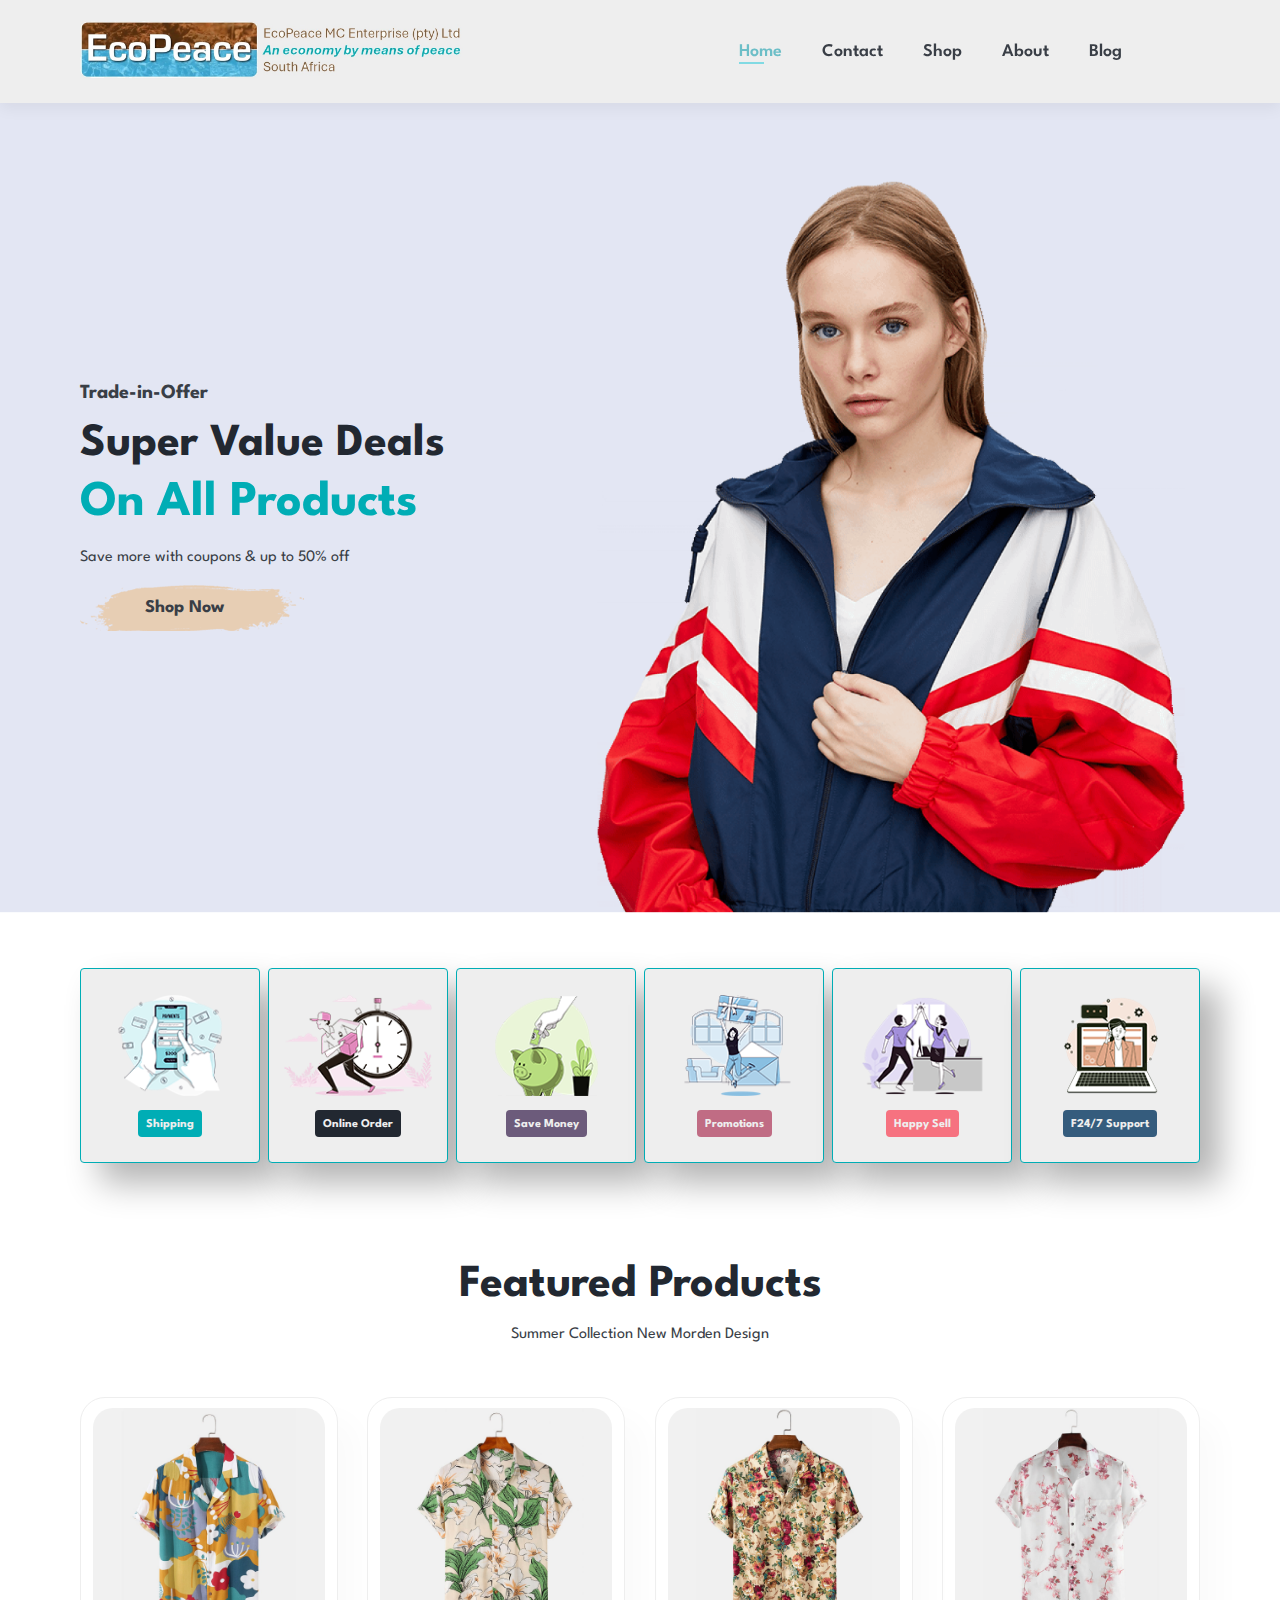
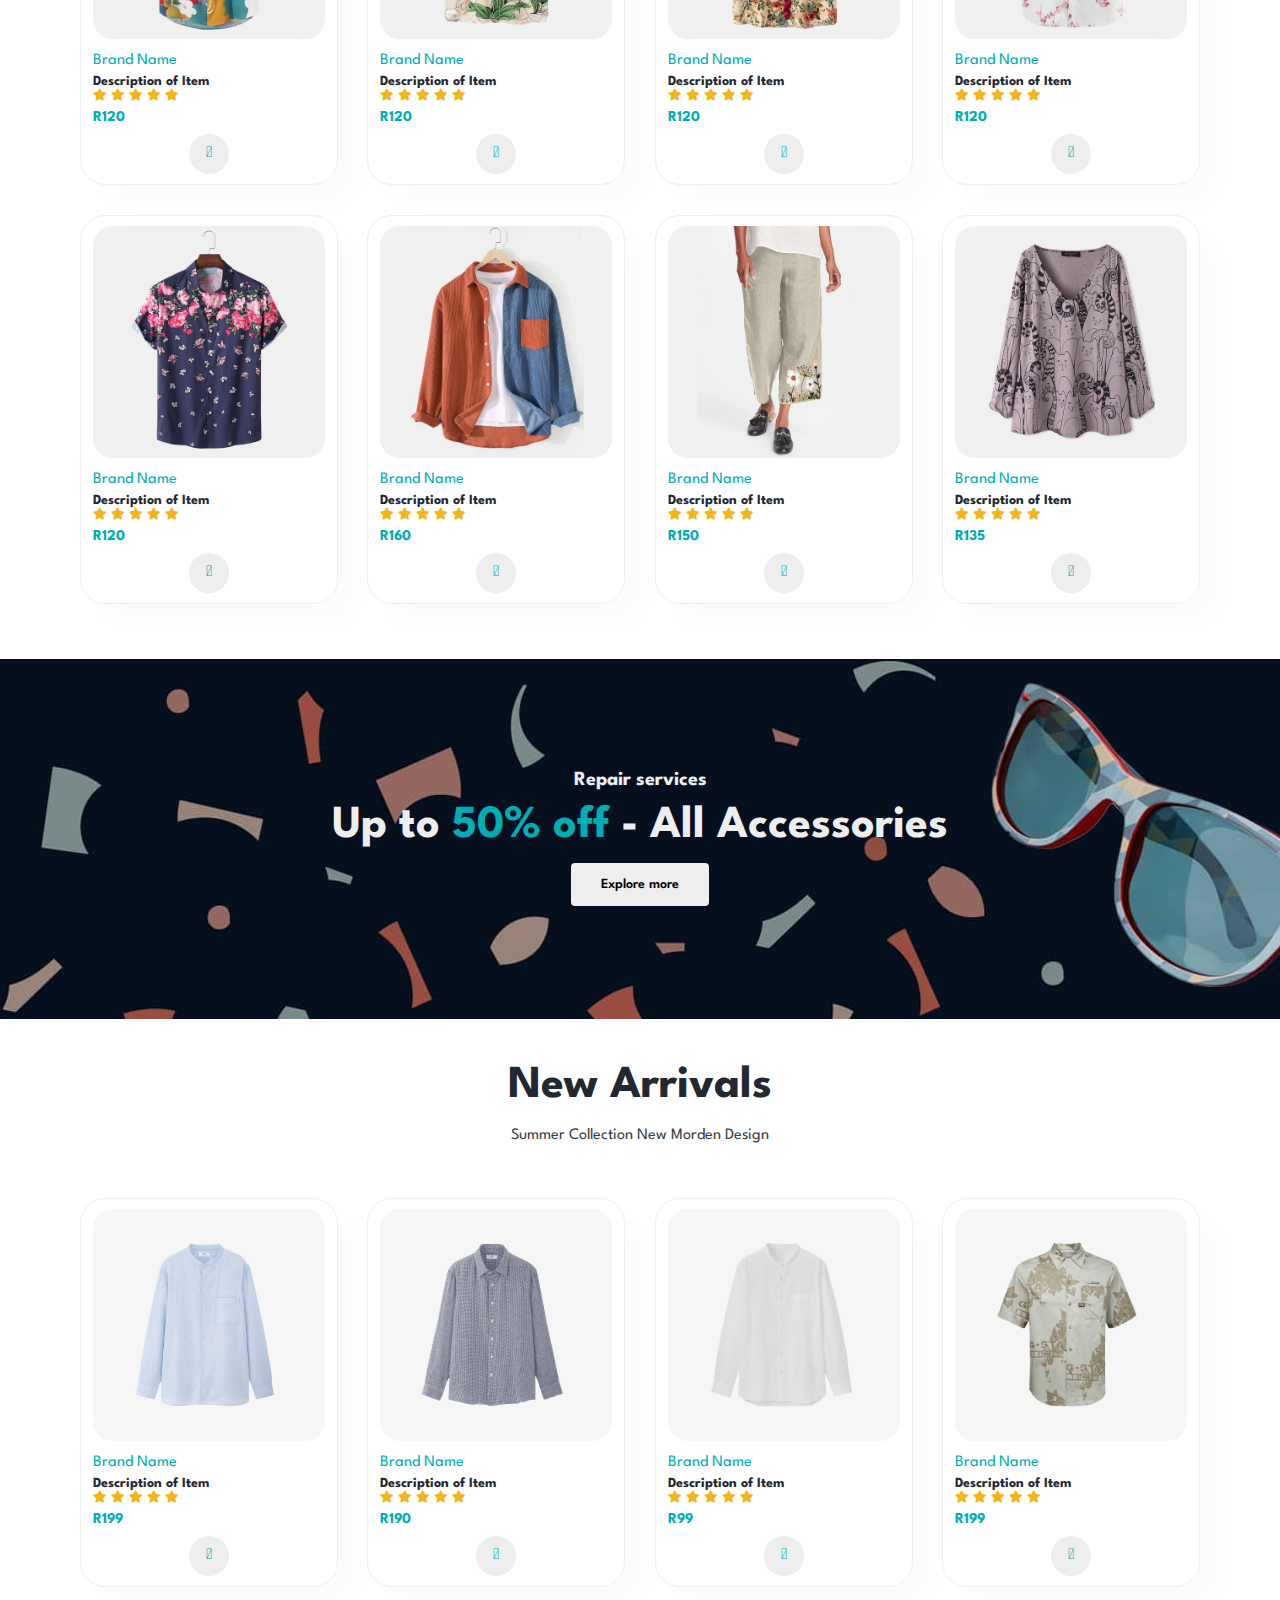
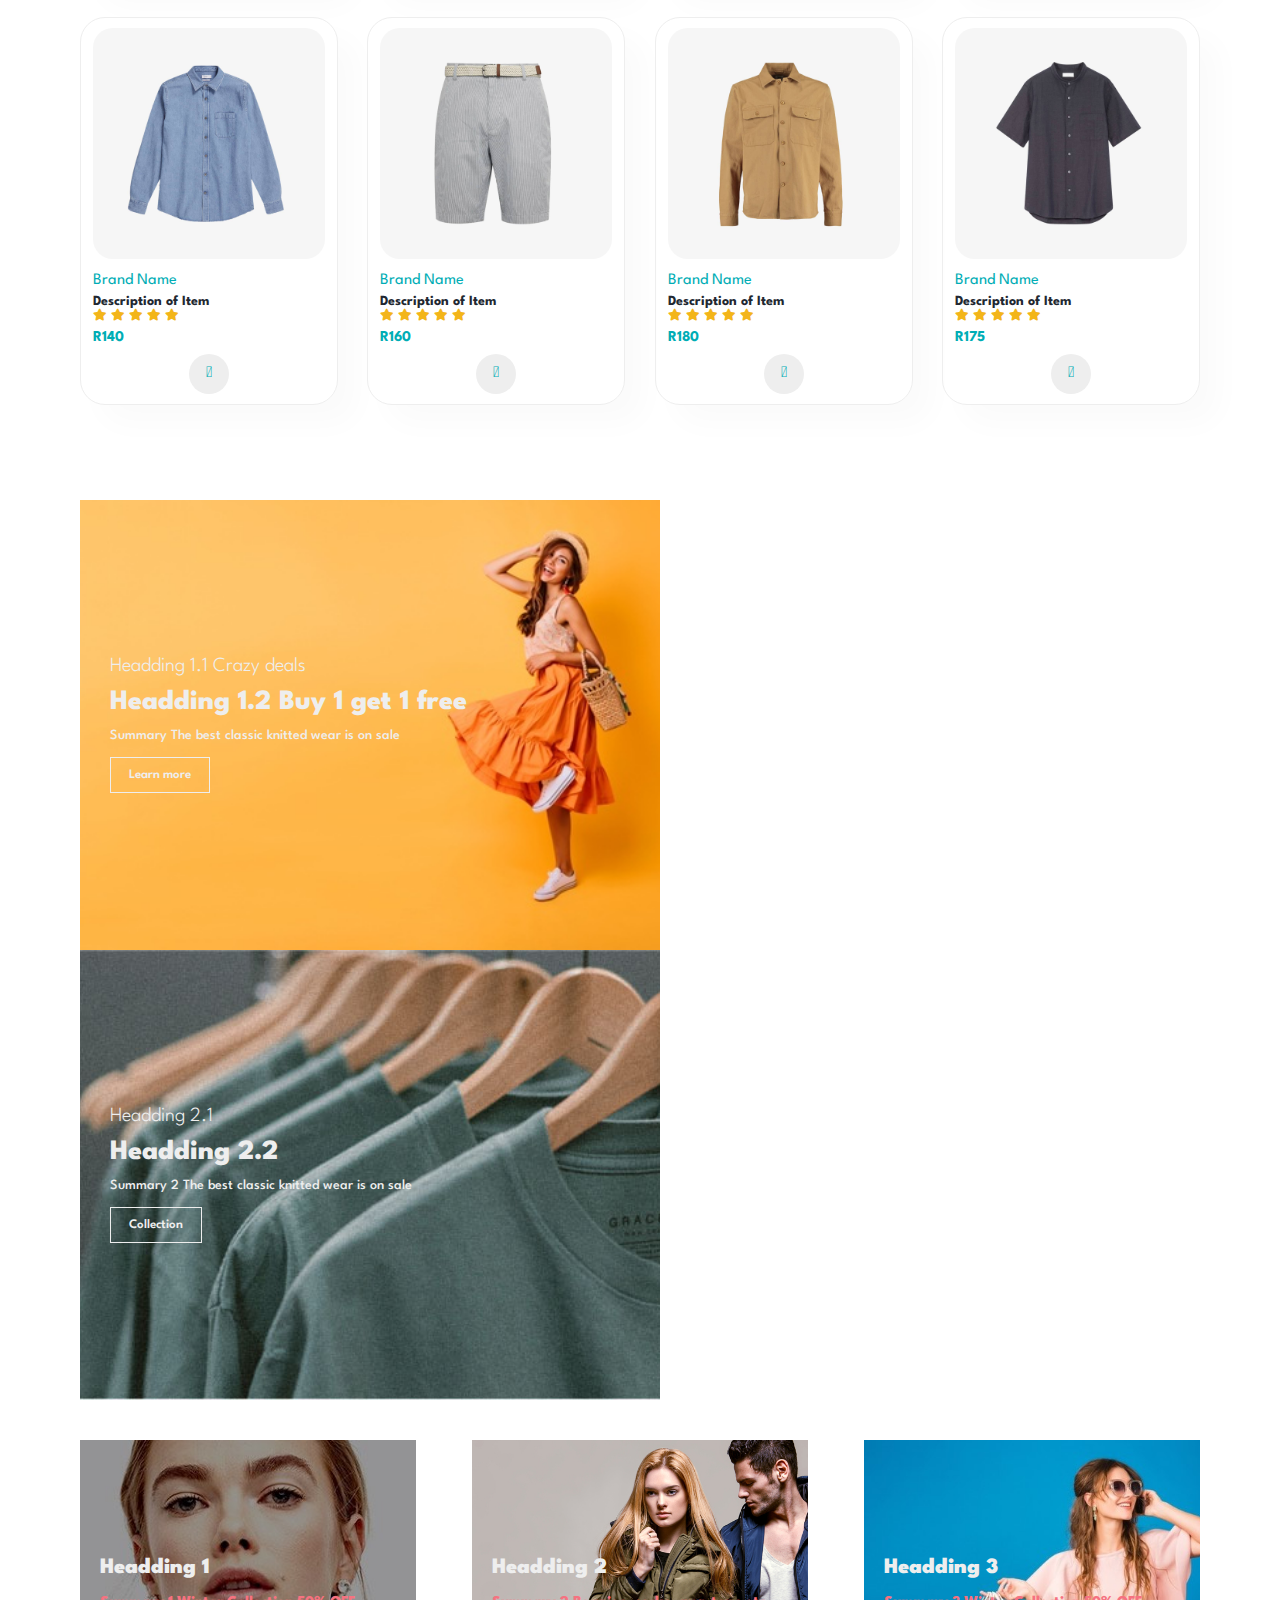
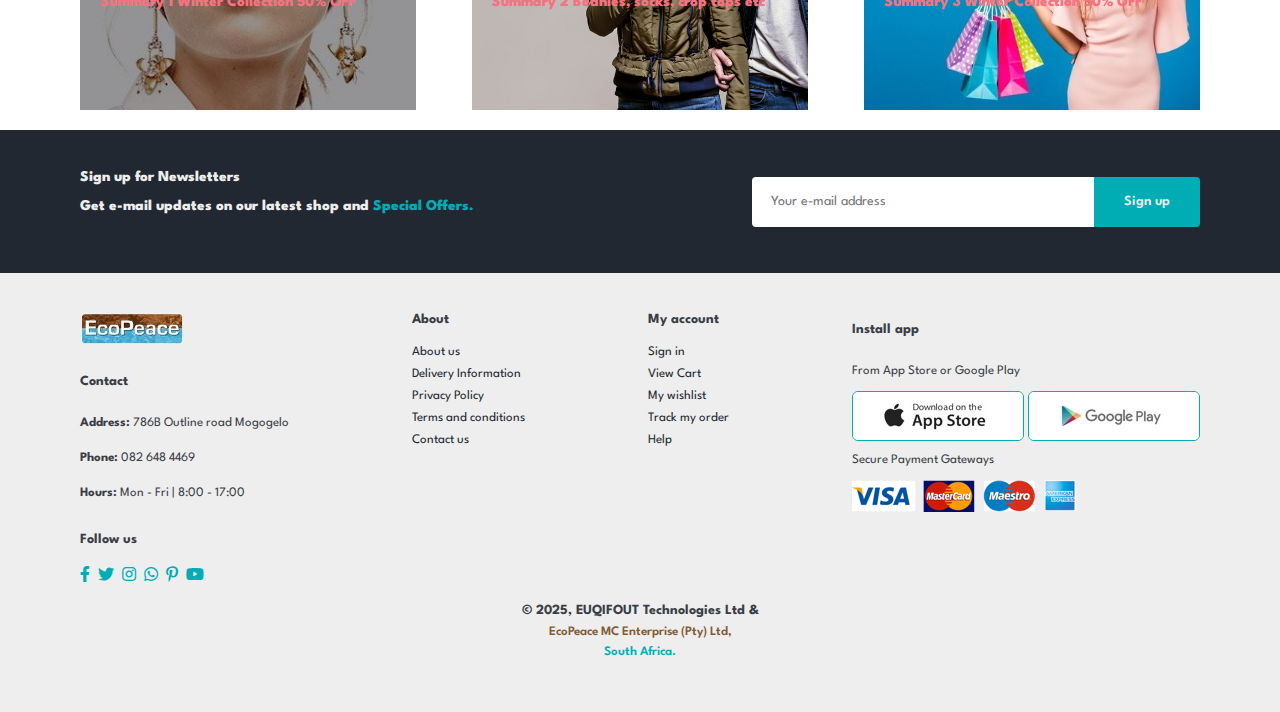
==== commit 004940e2: "." ====
--- a/index.html
+++ b/index.html
@@ -452,8 +452,8 @@
                 <img src="img/pay/pay.png" alt="">
             </div>
             <div class="copyright">
-                <p>© 2025, EUQIFOUT Technologies Ltd & </p>
-                <p><span>EcoPeace MC Enterprise (Pty) Ltd,</span></p>
+                <h4>© 2025, EUQIFOUT Technologies Ltd & </h4>
+                <p>EcoPeace MC Enterprise (Pty) Ltd,</p>
                 <p><span>South Africa.</span></p>
             </div>
         </footer>
--- a/style.css
+++ b/style.css
@@ -478,8 +478,17 @@
   width: 100%;
   text-align: center;
  }
+
+ footer .copyright h4{
+  padding-bottom: 0;
+ }
+ footer .copyright p {
+  color:#825B32;
+  font-weight: 600;
+ }
  footer .copyright p span{
-  color: #000;
+  color: #00ADB5;
+  font-weight: 600;
  }
 /* Shop Page*/
 
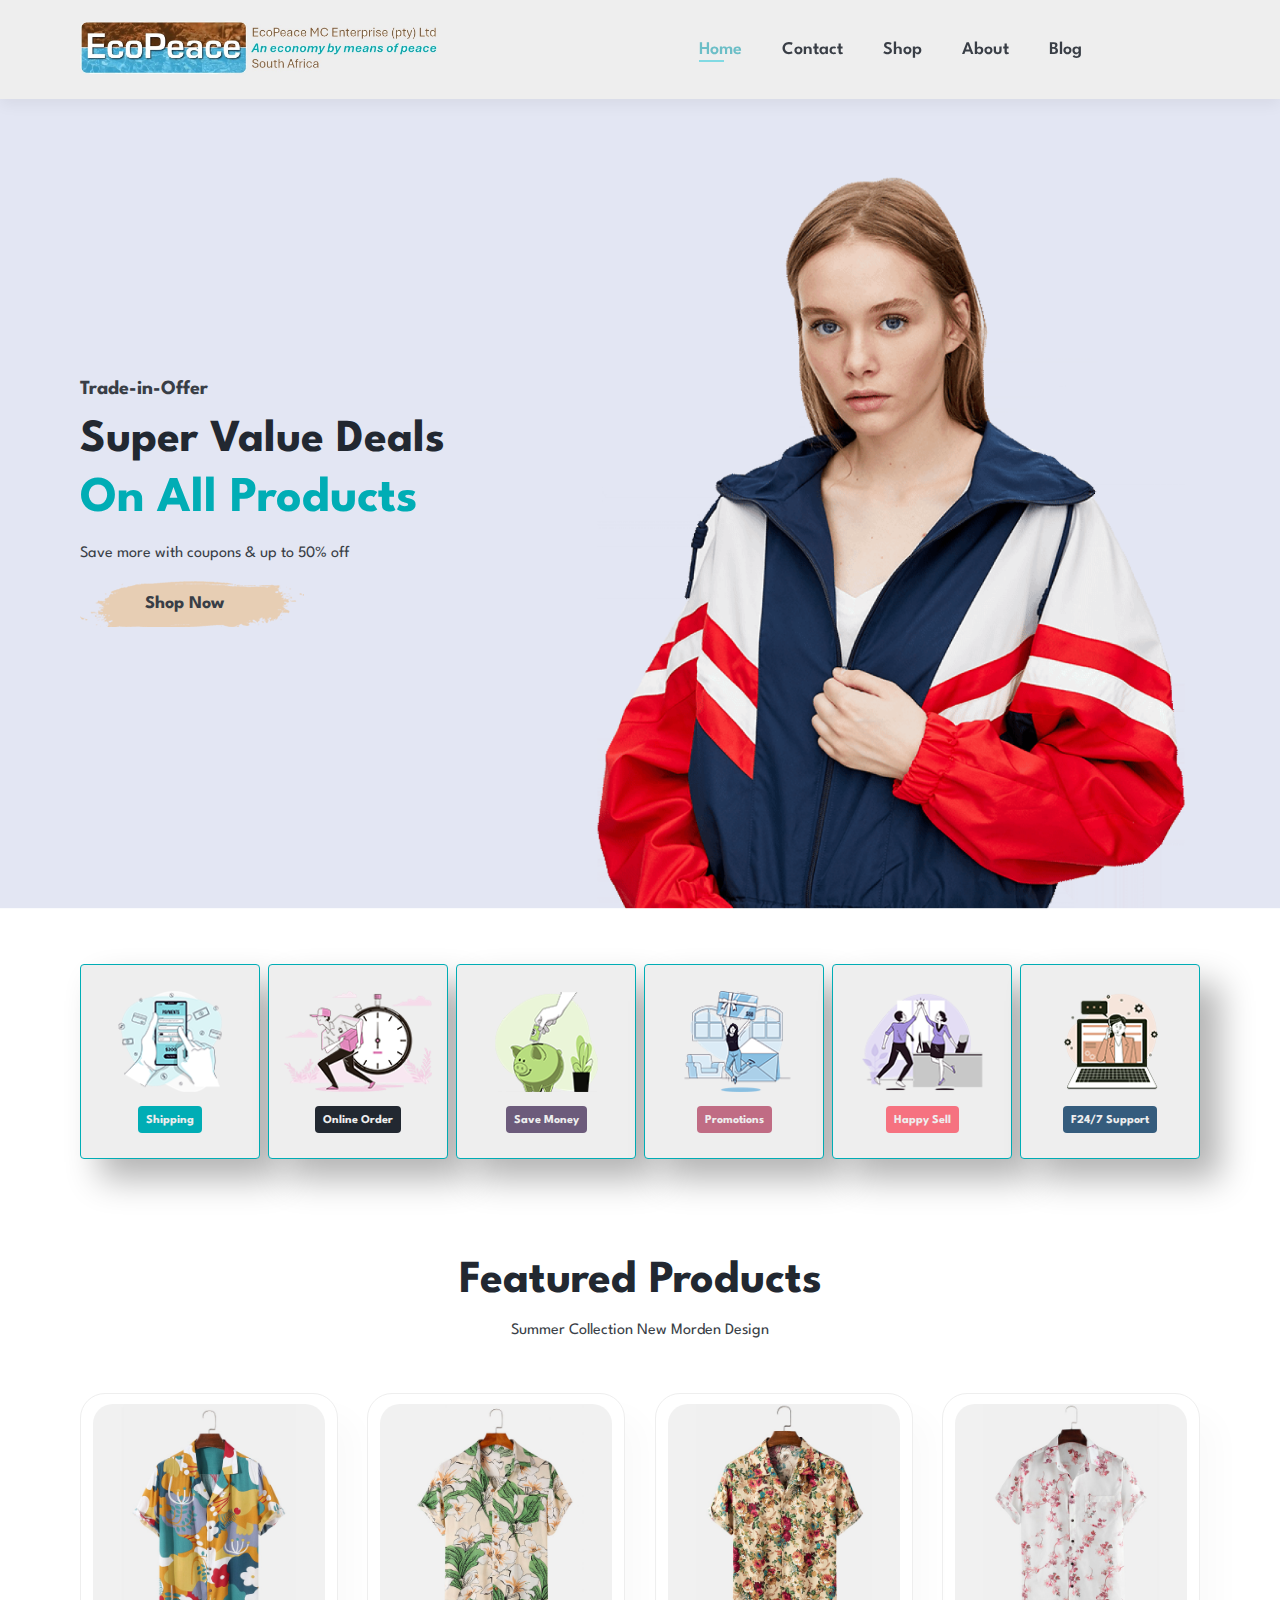
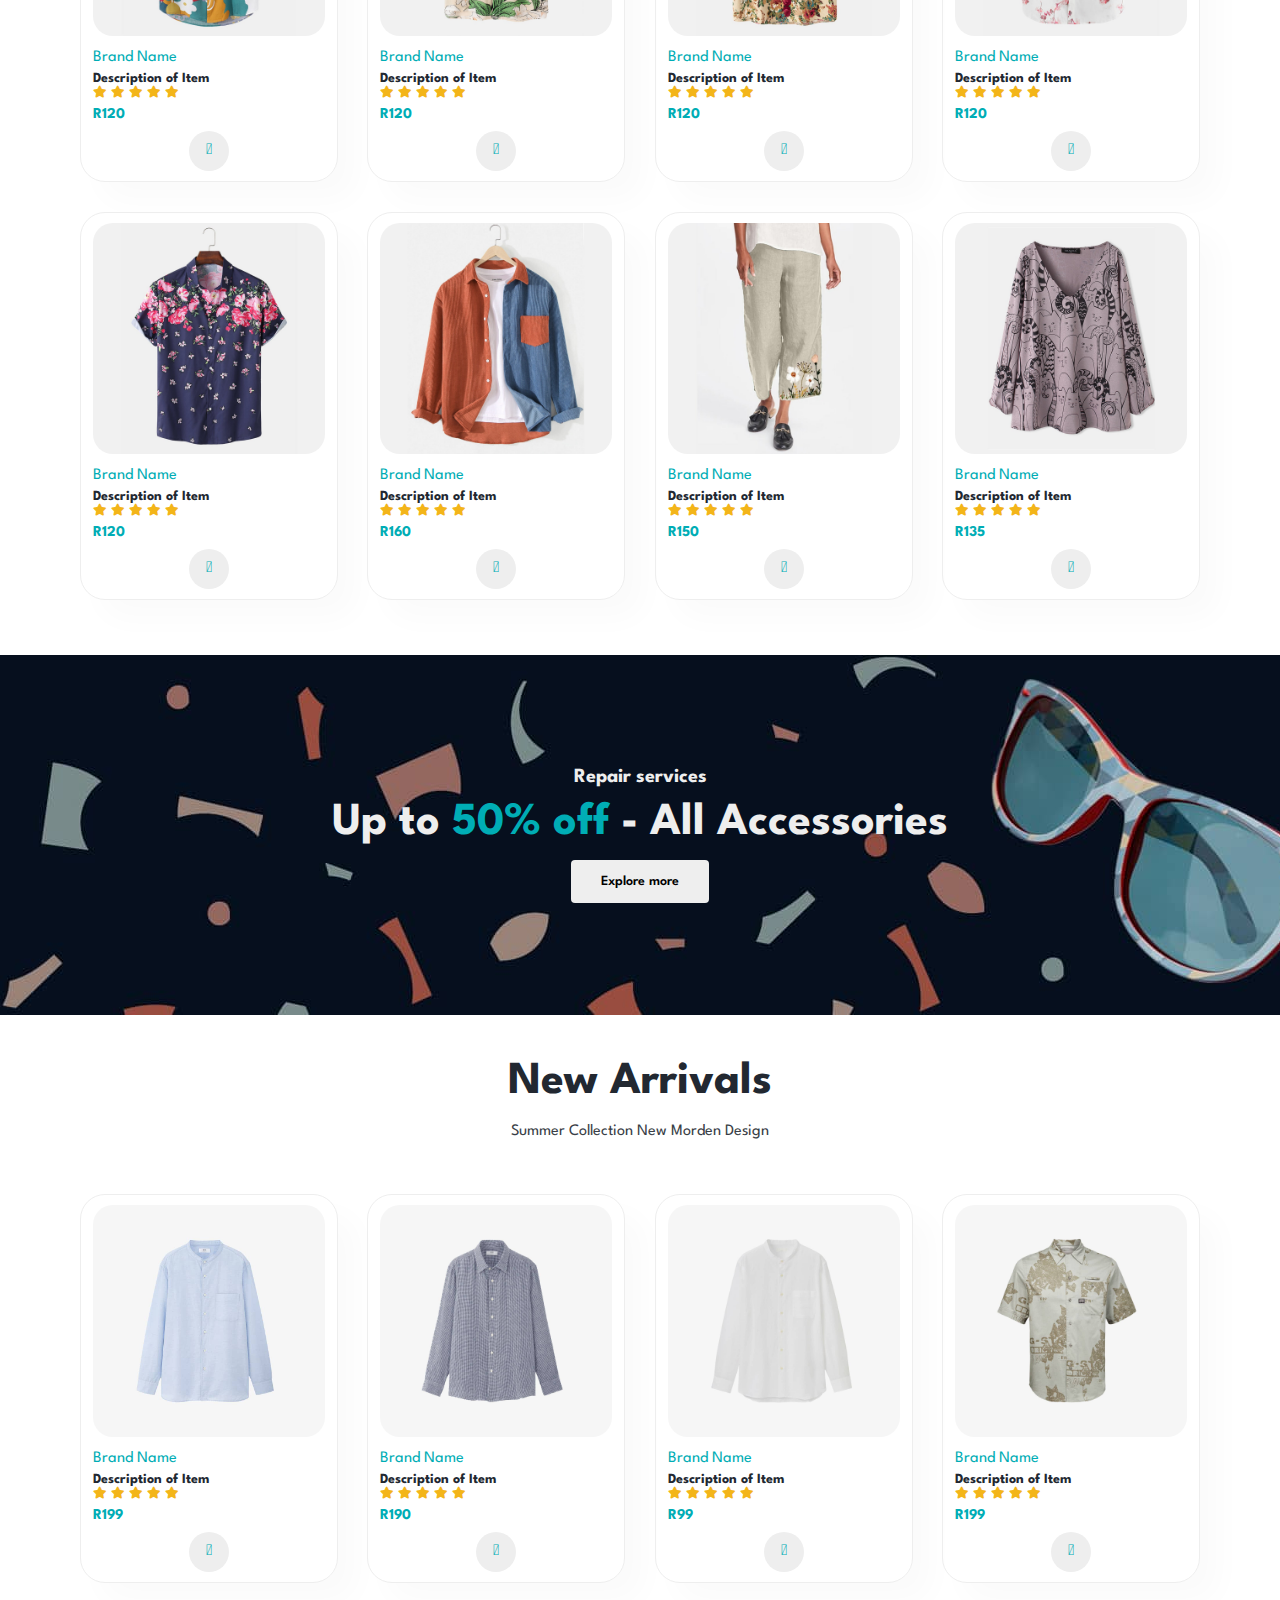
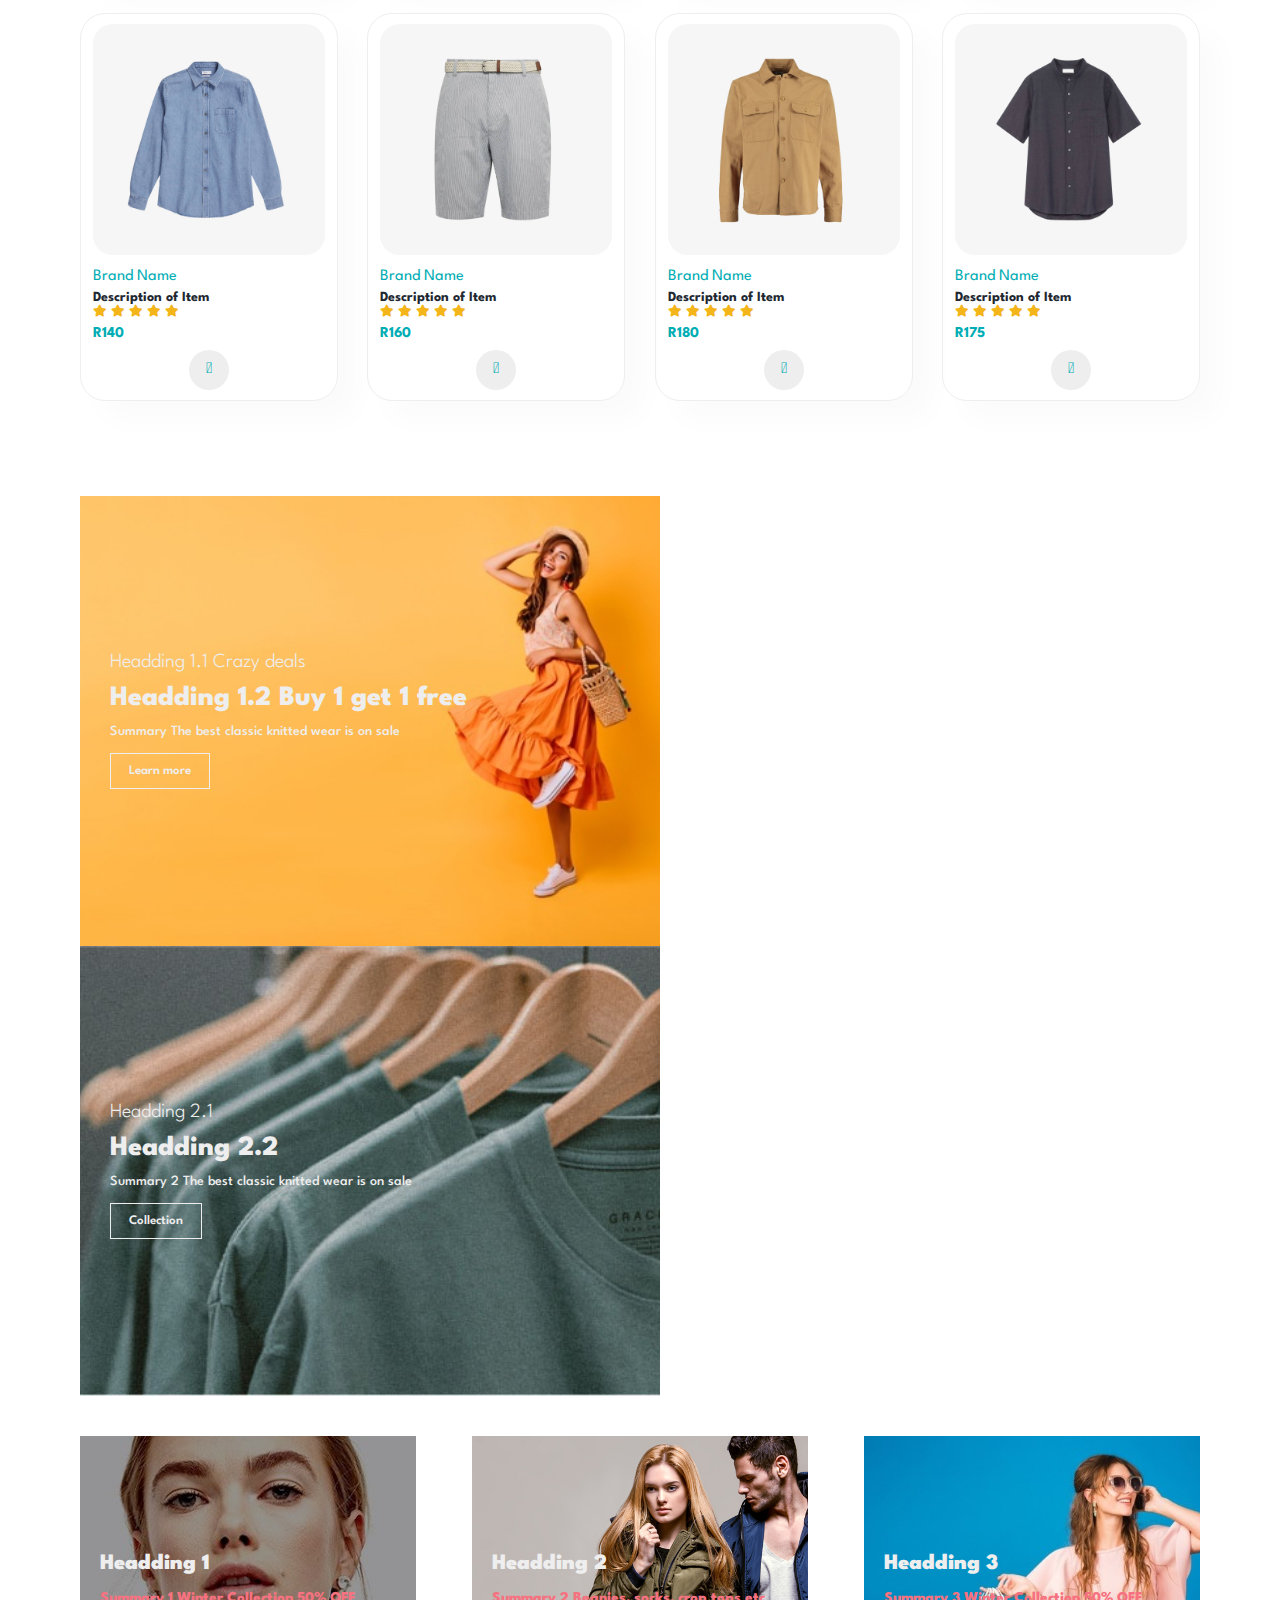
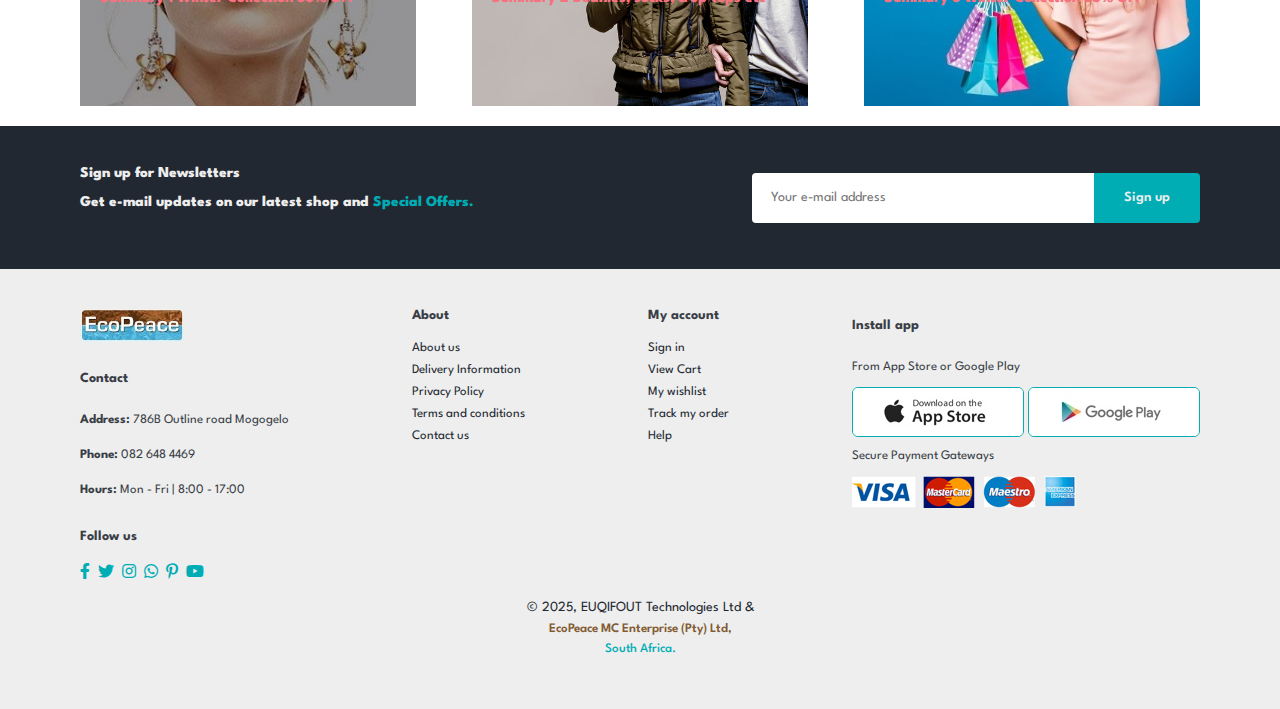
==== commit 3398a0b8: "." ====
--- a/index.html
+++ b/index.html
@@ -15,7 +15,9 @@
 
         <section id="header">
            
-                <a href="#"><img src="img/EcoPaixLogo2.jpg" class="logo" alt=""></a>
+            <a href="#" title="Back to homepage">
+                <img src="img/EcoPaixLogo2.jpg" class="logo" alt="EcoPaix Home">
+            </a>
            
             <div>
                 <ul id="navBar">
@@ -24,13 +26,20 @@
                     <li><a href="shop.html">Shop</a></li>
                     <li><a href="about.html">About</a></li>
                     <li><a href="blog.html">Blog</a></li> 
-                    <li id="lg-bag"><a href="cart.html"><i class="far fa-shopping-bag"></i></a></li>
-                    <a href="#" id="close"><i class="far fa-times"></i></a>
-                   
-                </ul>
+                    <li id="lg-bag">
+                        <a href="cart.html">
+                          <i class="far fa-shopping-bag" aria-hidden="true"></i>
+                          <span class="sr-only">View cart</span>
+                        </a>
+                    </li>
+                    <li><a href="#" id="close" title="Close menu"><i class="far fa-times"></i></a></li>
+                  </ul>
             </div>
             <div id="mobile">
-                <a href="cart.html"><i class="far fa-shopping-bag"></i></a>
+                <a href="cart.html">
+                    <i class="far fa-shopping-bag" aria-hidden="true"></i>
+                    <span class="sr-only">View cart</span>
+                </a>
                 <i id="bar" class="fas fa-outdent"></i>
             </div>
         </section>
@@ -89,7 +98,10 @@
                         </div>
                         <h4>R120</h4>
                     </div>
-                    <a href="#"><i class="fal fa-shopping-cart cart"></i></a>
+                    <a href="#"><i class="fal fa-shopping-cart<a href="#">
+                        <i class="fal fa-shopping-cart cart" aria-hidden="true"></i>
+                        <span class="sr-only">Shopping cart</span>
+                    </a></i></a>
                 </div>
 
                 <div class="pro">
@@ -106,7 +118,10 @@
                         </div>
                         <h4>R120</h4>
                     </div>
-                    <a href="#"><i class="fal fa-shopping-cart cart"></i></a>
+                    <a href="#"><i class="fal fa-shopping-cart<a href="#">
+                        <i class="fal fa-shopping-cart cart" aria-hidden="true"></i>
+                        <span class="sr-only">Shopping cart</span>
+                    </a></i></a>
                 </div>
 
                 <div class="pro">
@@ -123,7 +138,10 @@
                         </div>
                         <h4>R120</h4>
                     </div>
-                    <a href="#"><i class="fal fa-shopping-cart cart"></i></a>
+                    <a href="#"><i class="fal fa-shopping-cart<a href="#">
+                        <i class="fal fa-shopping-cart cart" aria-hidden="true"></i>
+                        <span class="sr-only">Shopping cart</span>
+                    </a></i></a>
                 </div>
 
                 <div class="pro">
@@ -140,7 +158,10 @@
                         </div>
                         <h4>R120</h4>
                     </div>
-                    <a href="#"><i class="fal fa-shopping-cart cart"></i></a>
+                    <a href="#"><i class="fal fa-shopping-cart<a href="#">
+                        <i class="fal fa-shopping-cart cart" aria-hidden="true"></i>
+                        <span class="sr-only">Shopping cart</span>
+                    </a></i></a>
                 </div>
 
                 <div class="pro">
@@ -157,7 +178,10 @@
                         </div>
                         <h4>R120</h4>
                     </div>
-                    <a href="#"><i class="fal fa-shopping-cart cart"></i></a>
+                    <a href="#"><i class="fal fa-shopping-cart<a href="#">
+                        <i class="fal fa-shopping-cart cart" aria-hidden="true"></i>
+                        <span class="sr-only">Shopping cart</span>
+                    </a></i></a>
                 </div>
 
                 <div class="pro">
@@ -174,7 +198,10 @@
                         </div>
                         <h4>R160</h4>
                     </div>
-                    <a href="#"><i class="fal fa-shopping-cart cart"></i></a>
+                    <a href="#"><i class="fal fa-shopping-cart<a href="#">
+                        <i class="fal fa-shopping-cart cart" aria-hidden="true"></i>
+                        <span class="sr-only">Shopping cart</span>
+                    </a></i></a>
                 </div>
 
                 <div class="pro">
@@ -191,7 +218,10 @@
                         </div>
                         <h4>R150</h4>
                     </div>
-                    <a href="#"><i class="fal fa-shopping-cart cart"></i></a>
+                    <a href="#"><i class="fal fa-shopping-cart<a href="#">
+                        <i class="fal fa-shopping-cart cart" aria-hidden="true"></i>
+                        <span class="sr-only">Shopping cart</span>
+                    </a></i></a>
                 </div>
 
                 <div class="pro">
@@ -208,7 +238,10 @@
                         </div>
                         <h4>R135</h4>
                     </div>
-                    <a href="#"><i class="fal fa-shopping-cart cart"></i></a>
+                    <a href="#"><i class="fal fa-shopping-cart<a href="#">
+                        <i class="fal fa-shopping-cart cart" aria-hidden="true"></i>
+                        <span class="sr-only">Shopping cart</span>
+                    </a></i></a>
                 </div>
             </div>
         </section>
@@ -237,7 +270,10 @@
                         </div>
                         <h4>R199</h4>
                     </div>
-                    <a href="#"><i class="fal fa-shopping-cart cart"></i></a>
+                    <a href="#">
+                        <i class="fal fa-shopping-cart cart" aria-hidden="true"></i>
+                        <span class="sr-only">Shopping cart</span>
+                    </a>
                 </div>
 
                 <div class="pro">
@@ -254,7 +290,10 @@
                         </div>
                         <h4>R190</h4>
                     </div>
-                    <a href="#"><i class="fal fa-shopping-cart cart"></i></a>
+                    <a href="#">
+                        <i class="fal fa-shopping-cart cart" aria-hidden="true"></i>
+                        <span class="sr-only">Shopping cart</span>
+                    </a>
                 </div>
 
                 <div class="pro">
@@ -271,7 +310,10 @@
                         </div>
                         <h4>R99</h4>
                     </div>
-                    <a href="#"><i class="fal fa-shopping-cart cart"></i></a>
+                    <a href="#">
+                        <i class="fal fa-shopping-cart cart" aria-hidden="true"></i>
+                        <span class="sr-only">Shopping cart</span>
+                    </a>
                 </div>
 
                 <div class="pro">
@@ -288,7 +330,10 @@
                         </div>
                         <h4>R199</h4>
                     </div>
-                    <a href="#"><i class="fal fa-shopping-cart cart"></i></a>
+                    <a href="#">
+                        <i class="fal fa-shopping-cart cart" aria-hidden="true"></i>
+                        <span class="sr-only">Shopping cart</span>
+                    </a>
                 </div>
 
                 <div class="pro">
@@ -305,7 +350,10 @@
                         </div>
                         <h4>R140</h4>
                     </div>
-                    <a href="#"><i class="fal fa-shopping-cart cart"></i></a>
+                    <a href="#">
+                        <i class="fal fa-shopping-cart cart" aria-hidden="true"></i>
+                        <span class="sr-only">Shopping cart</span>
+                    </a>
                 </div>
 
                 <div class="pro">
@@ -322,7 +370,10 @@
                         </div>
                         <h4>R160</h4>
                     </div>
-                    <a href="#"><i class="fal fa-shopping-cart cart"></i></a>
+                    <a href="#">
+                        <i class="fal fa-shopping-cart cart" aria-hidden="true"></i>
+                        <span class="sr-only">Shopping cart</span>
+                    </a>
                 </div>
 
                 <div class="pro">
@@ -339,7 +390,10 @@
                         </div>
                         <h4>R180</h4>
                     </div>
-                    <a href="#"><i class="fal fa-shopping-cart cart"></i></a>
+                    <a href="#">
+                        <i class="fal fa-shopping-cart cart" aria-hidden="true"></i>
+                        <span class="sr-only">Shopping cart</span>
+                    </a>
                 </div>
 
                 <div class="pro">
@@ -356,7 +410,10 @@
                         </div>
                         <h4>R175</h4>
                     </div>
-                    <a href="#"><i class="fal fa-shopping-cart cart"></i></a>
+                    <a href="#">
+                        <i class="fal fa-shopping-cart cart" aria-hidden="true"></i>
+                        <span class="sr-only">Shopping cart</span>
+                    </a>
                 </div>
             </div>
         </section>
--- a/style.css
+++ b/style.css
@@ -90,6 +90,17 @@
   top: 0;
   left: 0;
 }
+.sr-only {
+  position: absolute;
+  width: 1px;
+  height: 1px;
+  padding: 0;
+  overflow: hidden;
+  clip: rect(0, 0, 0, 0);
+  white-space: nowrap;
+  border: 0;
+}
+
 .logo{
   width: 60%;
   height: 45%;
@@ -481,6 +492,8 @@
 
  footer .copyright h4{
   padding-bottom: 0;
+  color: #222831;
+  font-weight: 400;
  }
  footer .copyright p {
   color:#825B32;
@@ -488,7 +501,7 @@
  }
  footer .copyright p span{
   color: #00ADB5;
-  font-weight: 600;
+  font-weight: 500;
  }
 /* Shop Page*/
 
@@ -526,7 +539,10 @@
   font-weight: 600;
 }
 /* Single Product*/
-
+#prodetails {
+  display: flex;
+  margin-top: 20px;
+}
 #prodetails .single-pro-image{
   width: 40%;
   margin-right: 50px;
@@ -538,6 +554,39 @@
 .small-img-col {
   flex-basis: 24%;
   cursor: pointer;
+}
+#prodetails .single-pro-details{
+  width: 50% ;
+  padding-top: 30px;
+}
+#prodetails .single-pro-details h4 {
+  padding: 40px 0 20px 0 ;
+}
+#prodetails .single-pro-details h2 {
+  font-size: 26px;
+}
+
+#prodetails .single-pro-details select{
+  display: block;
+  padding: 5px 10px;
+  margin-bottom: 10px;
+}
+#prodetails .single-pro-details input {
+  width: 50px;
+  height: 47px;
+  padding-left: 10px;
+  font-size: 16px;
+  margin-right: 10px;
+}
+#prodetails .single-pro-details input:focus {
+  outline: none;
+}
+#prodetails .single-pro-details button {
+  background-color: #00ADB5;
+  color: #fff;
+}
+#prodetails .single-pro-details span{
+  line-height: 25px;
 }
 /* Blog Page*/
 /* About Page*/
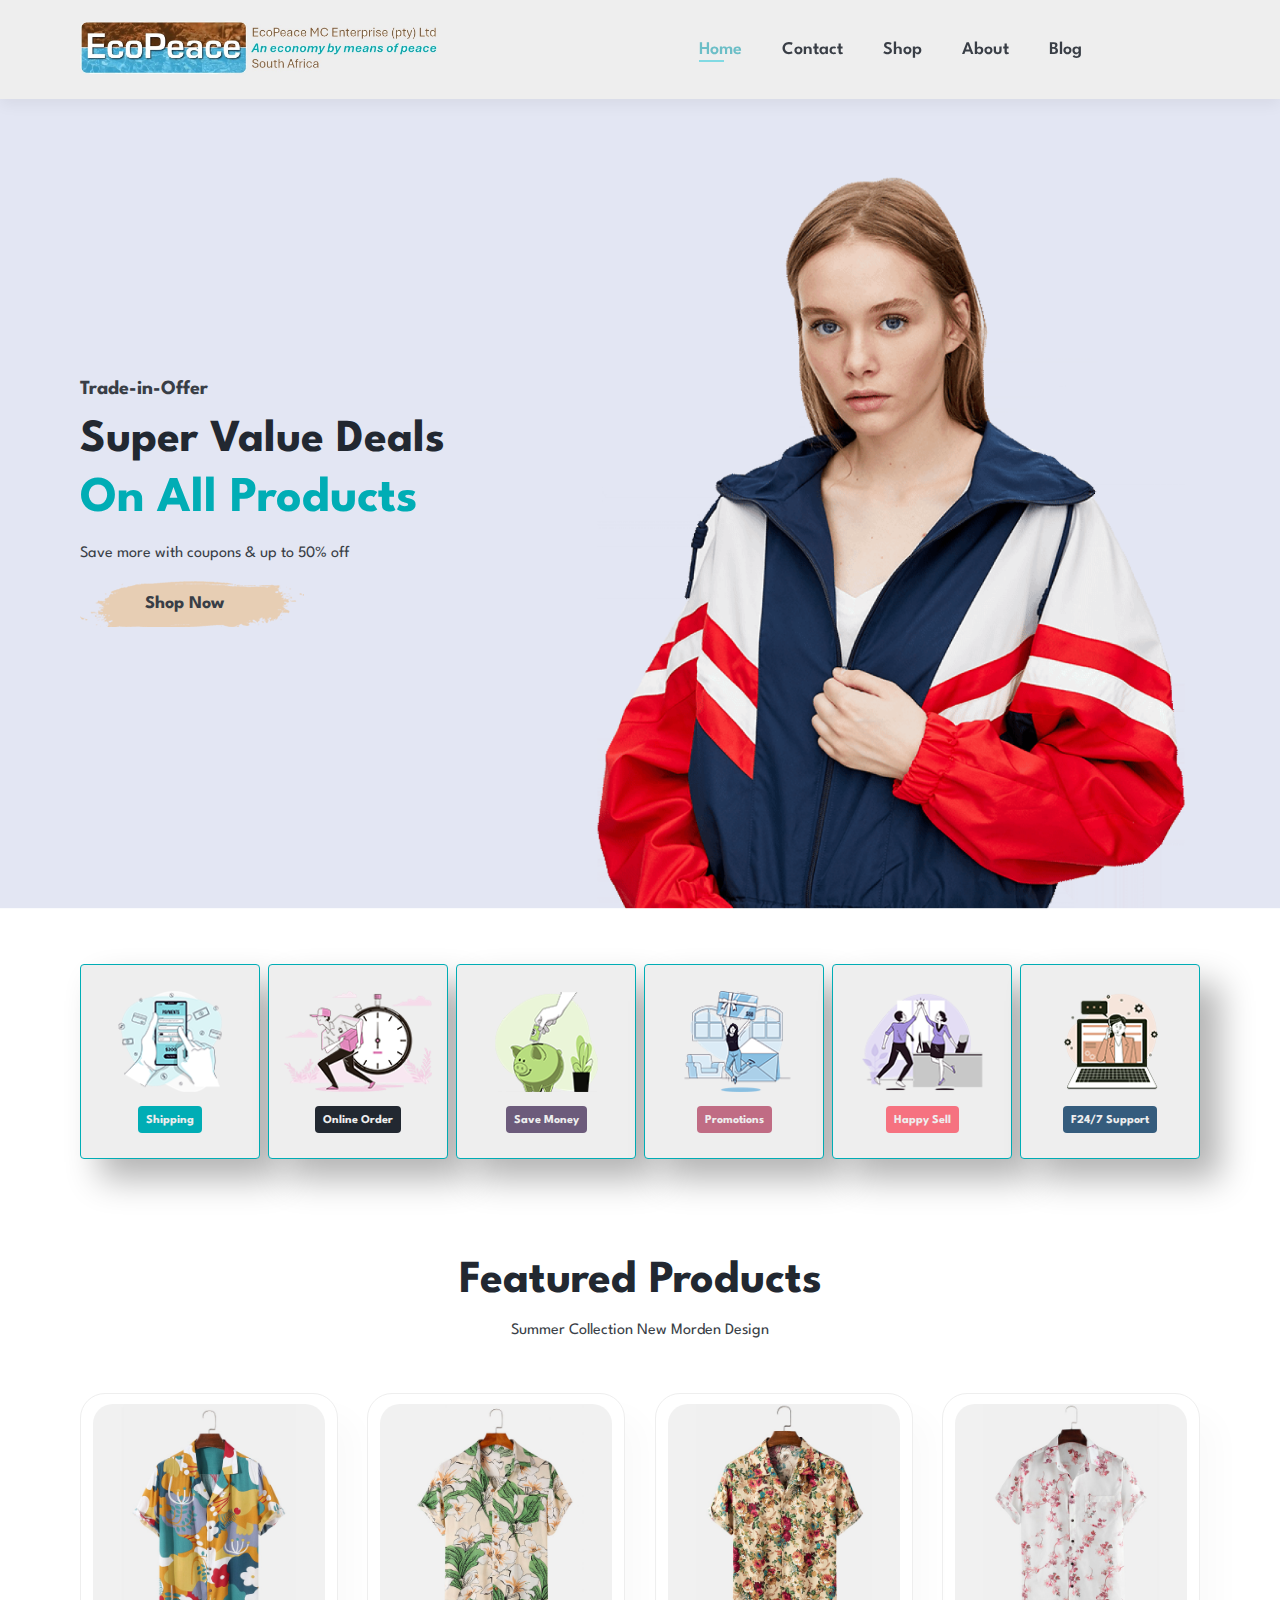
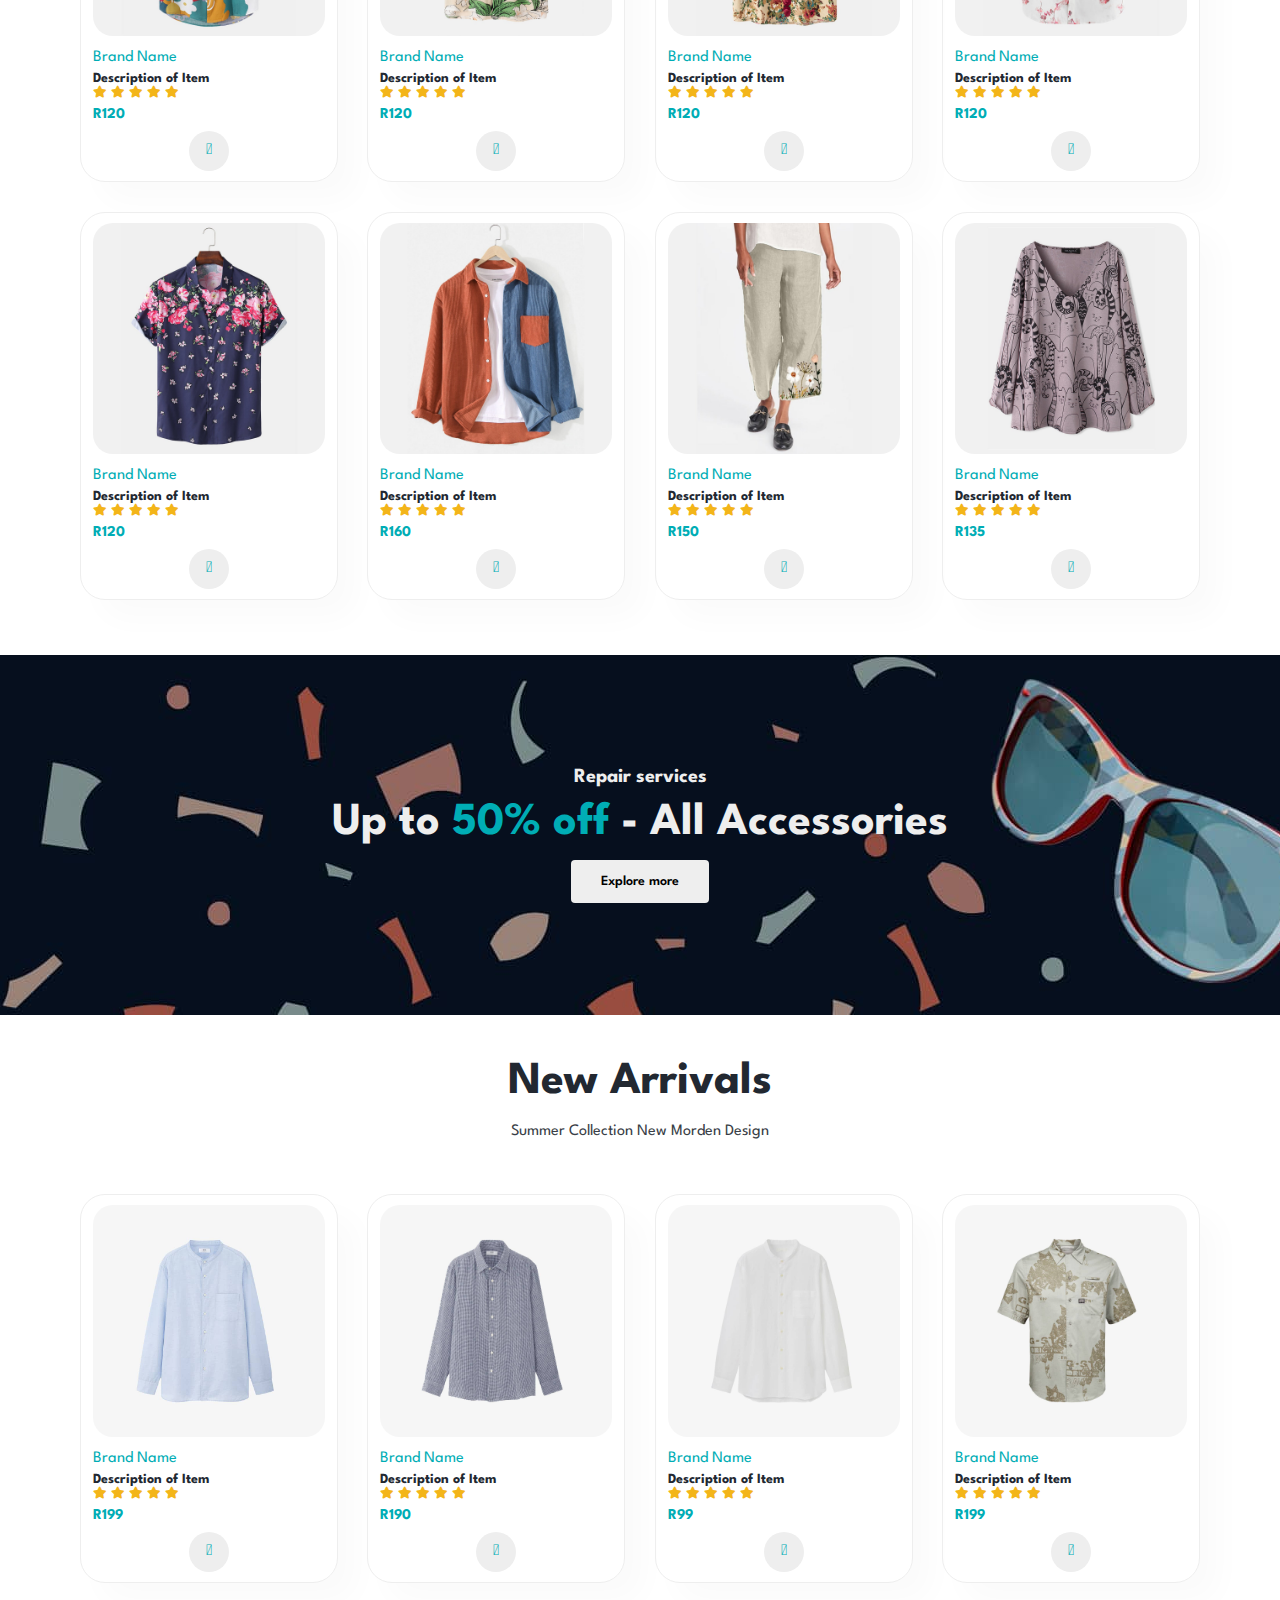
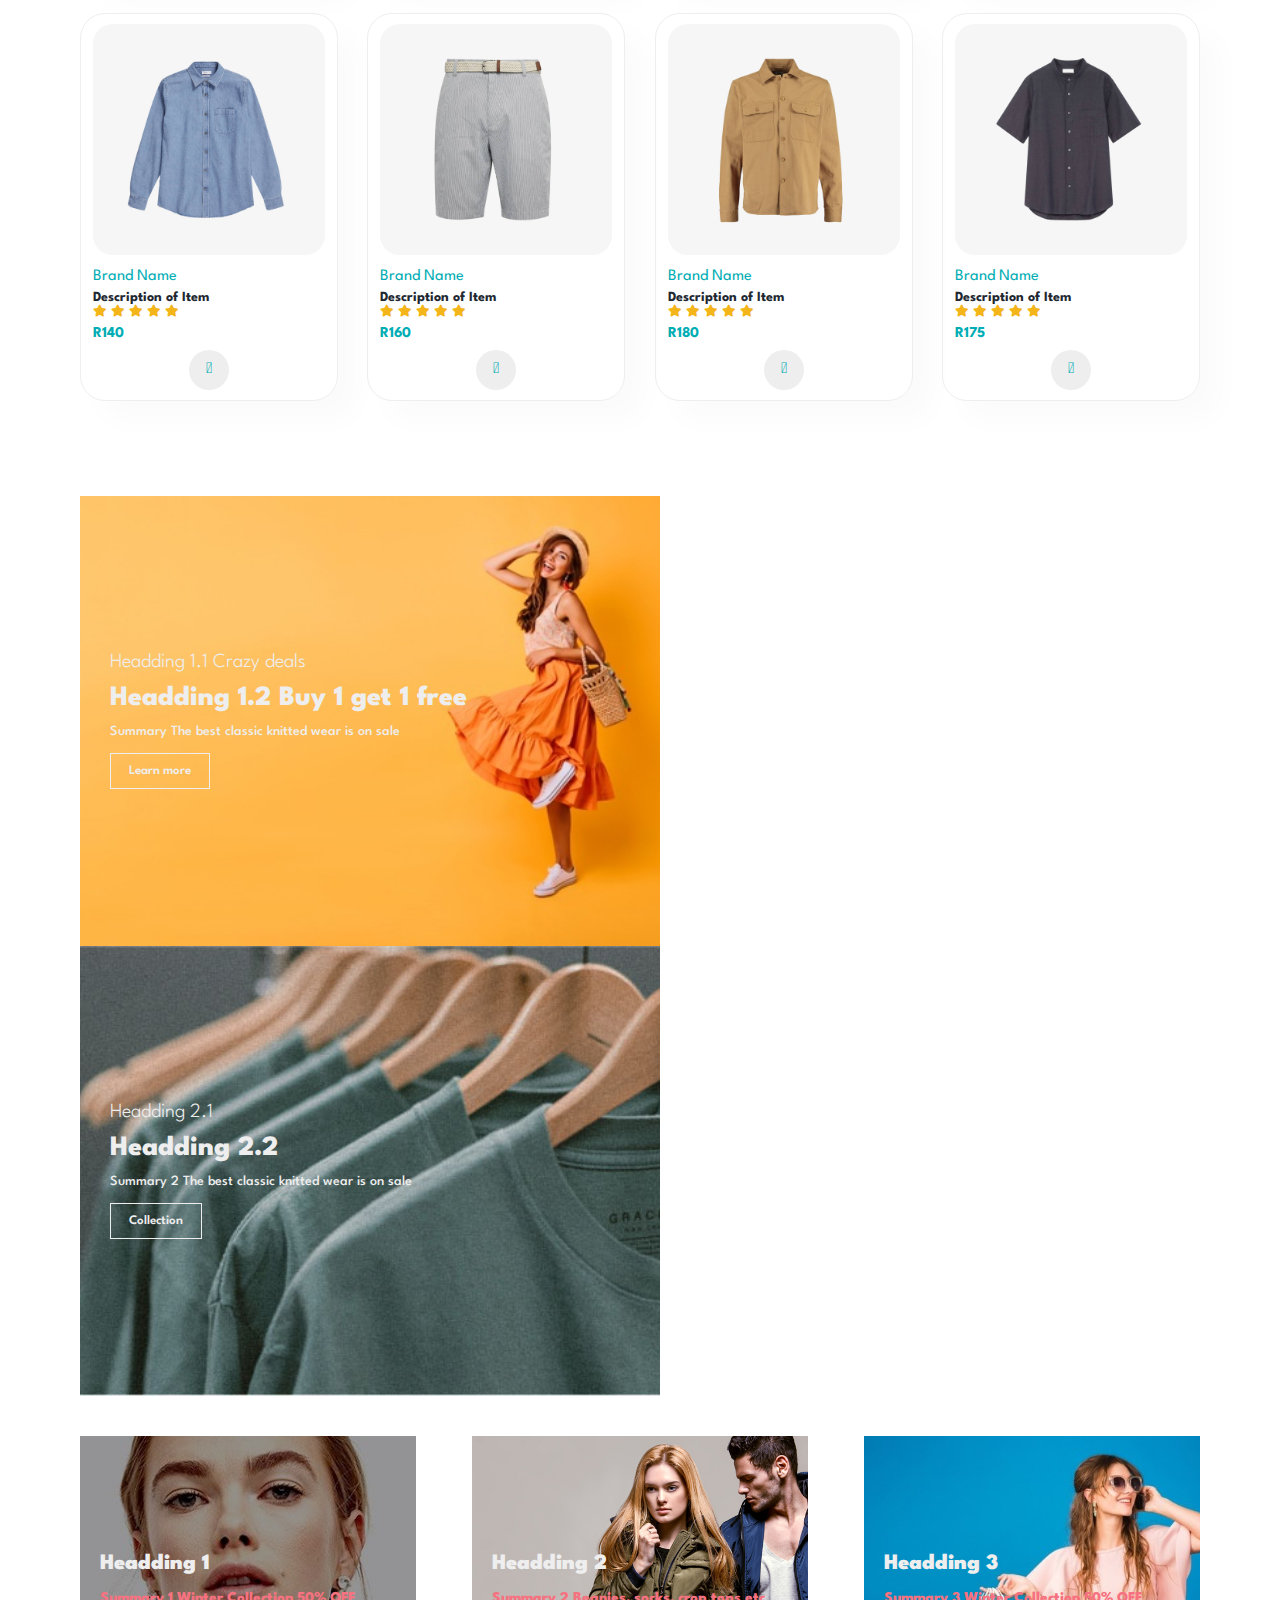
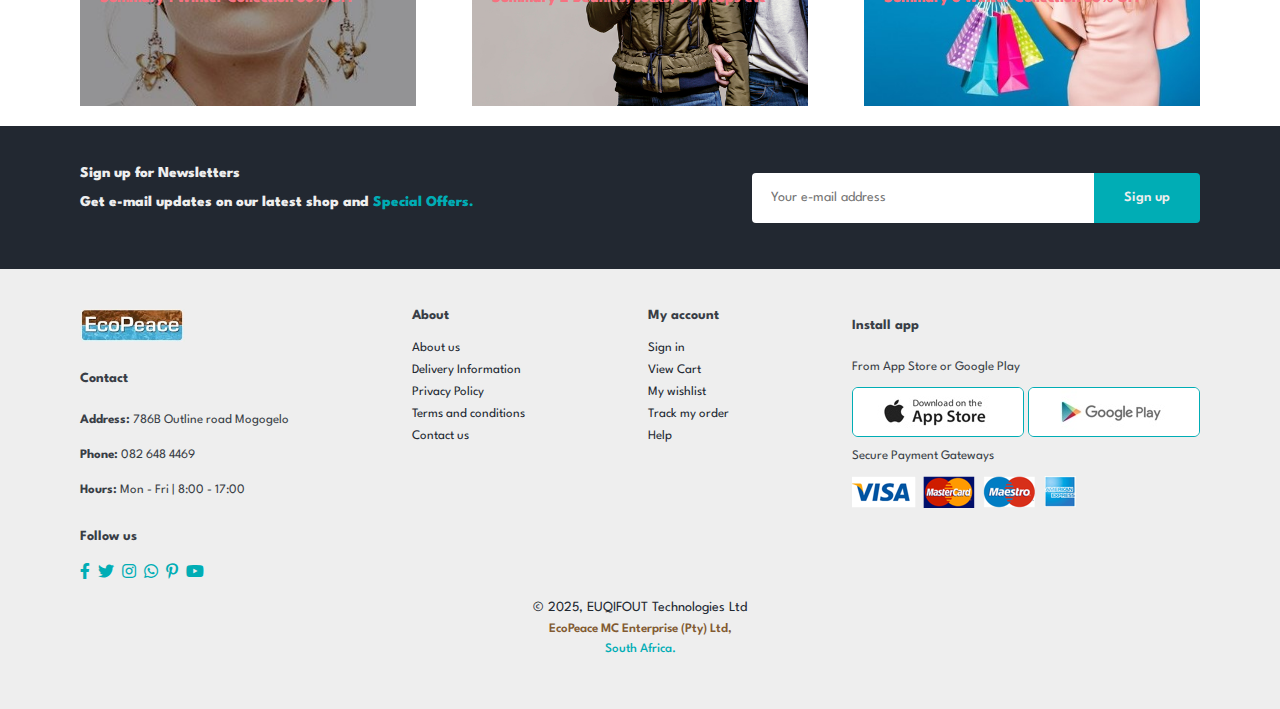
==== commit fc8e6a50: "." ====
--- a/index.html
+++ b/index.html
@@ -509,7 +509,7 @@
                 <img src="img/pay/pay.png" alt="">
             </div>
             <div class="copyright">
-                <h4>© 2025, EUQIFOUT Technologies Ltd & </h4>
+                <h4>© 2025, EUQIFOUT Technologies Ltd </h4>
                 <p>EcoPeace MC Enterprise (Pty) Ltd,</p>
                 <p><span>South Africa.</span></p>
             </div>
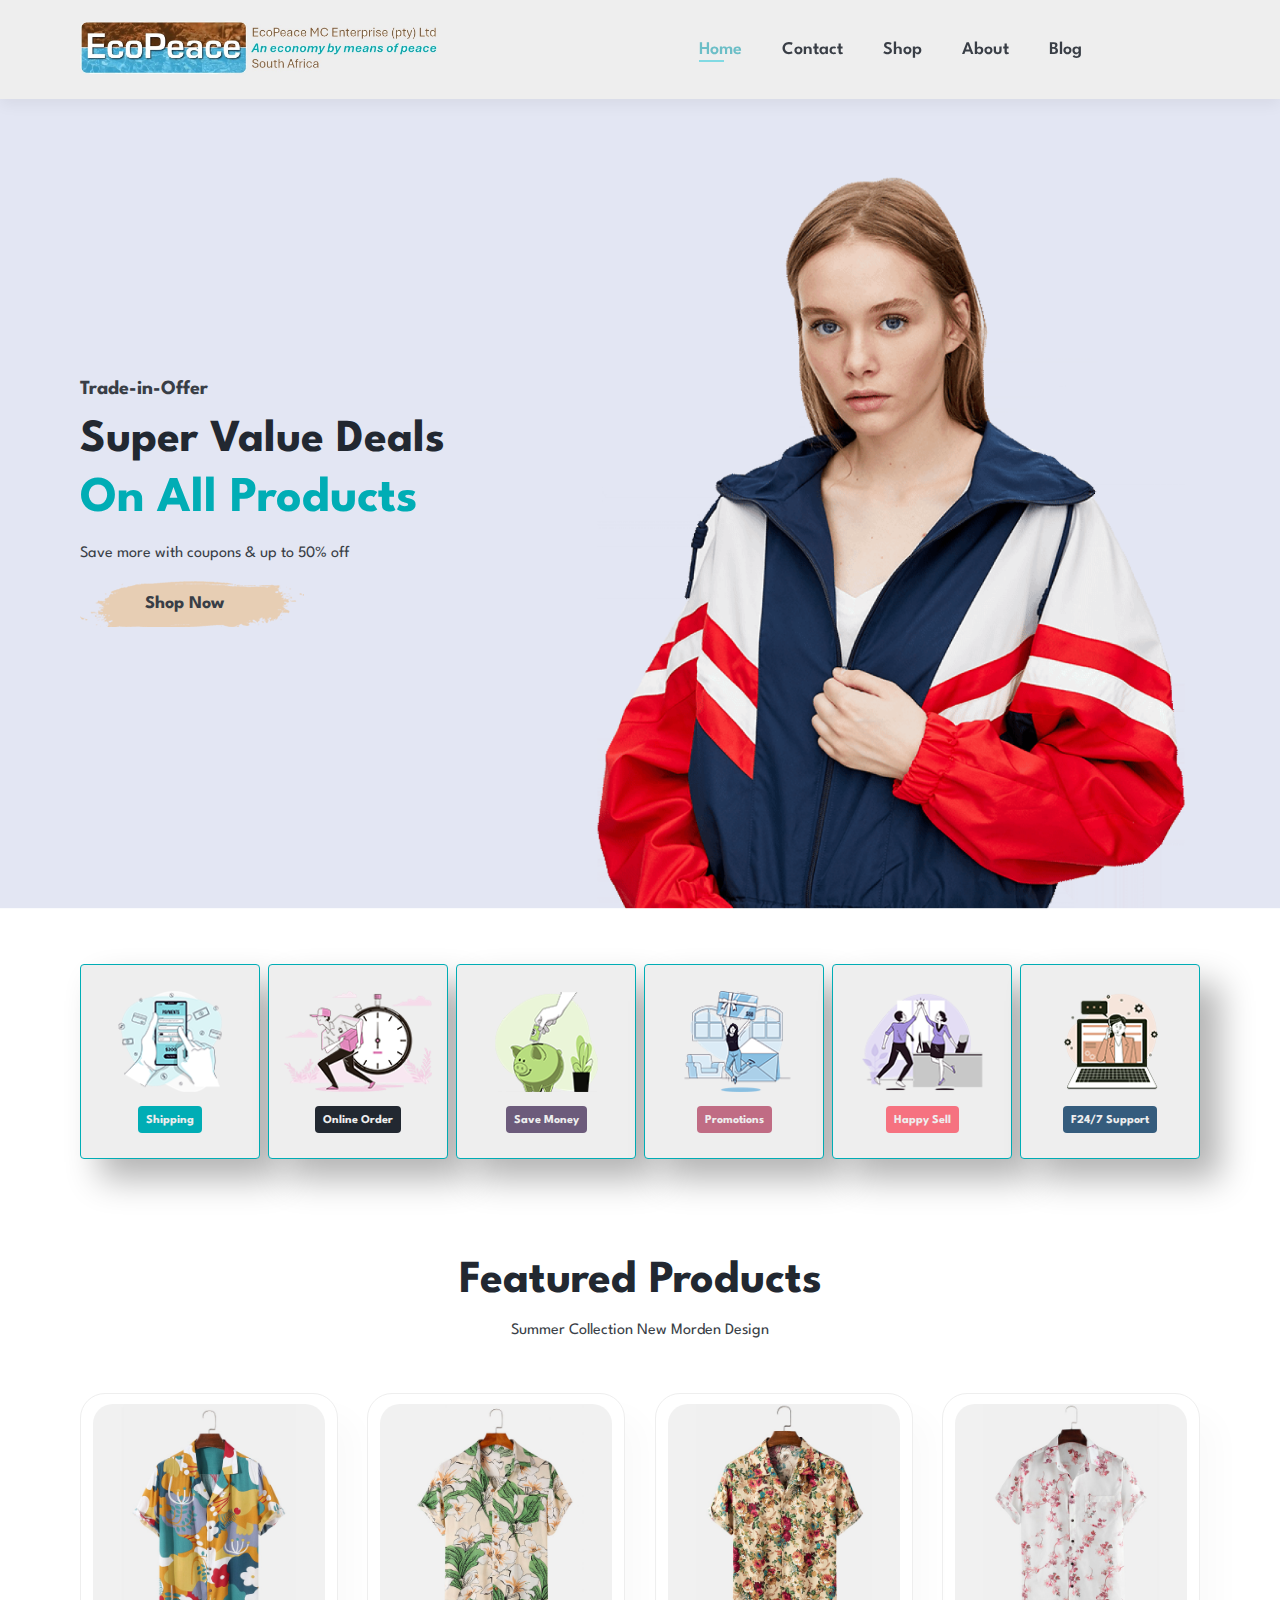
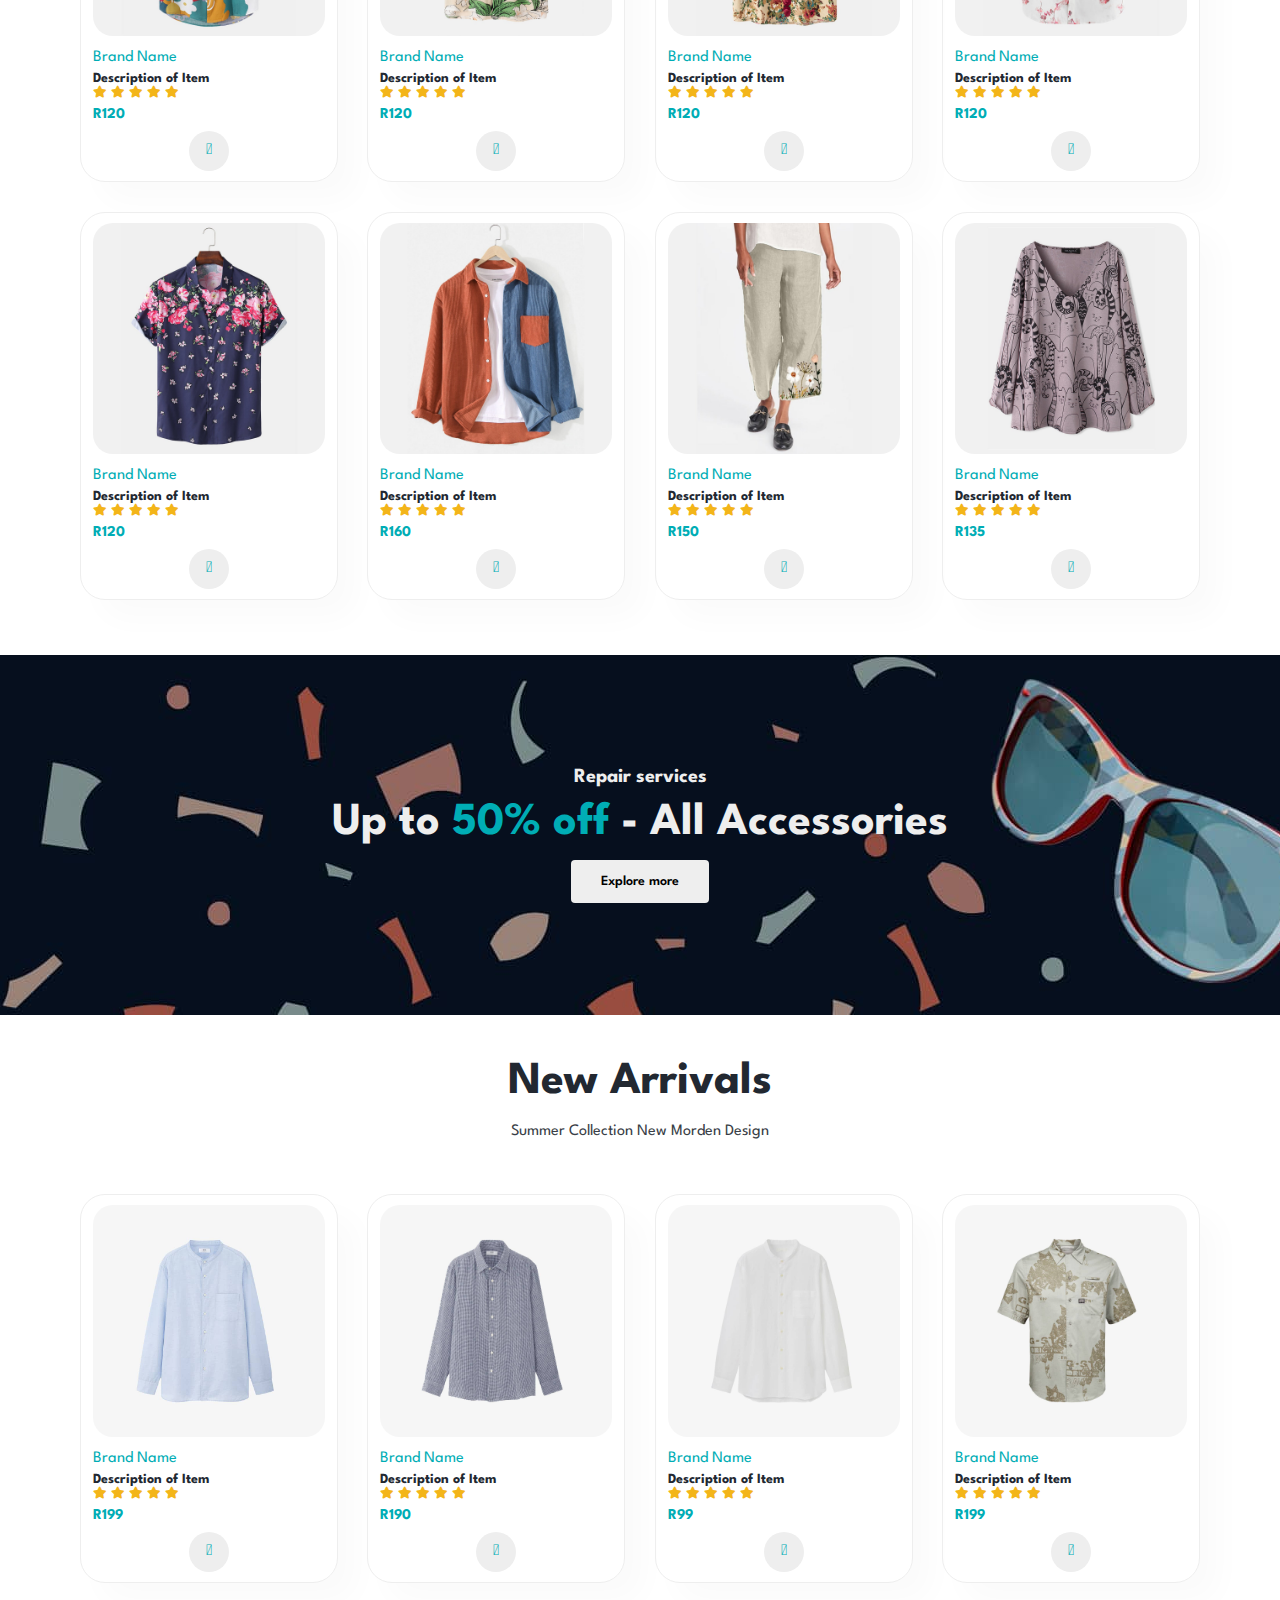
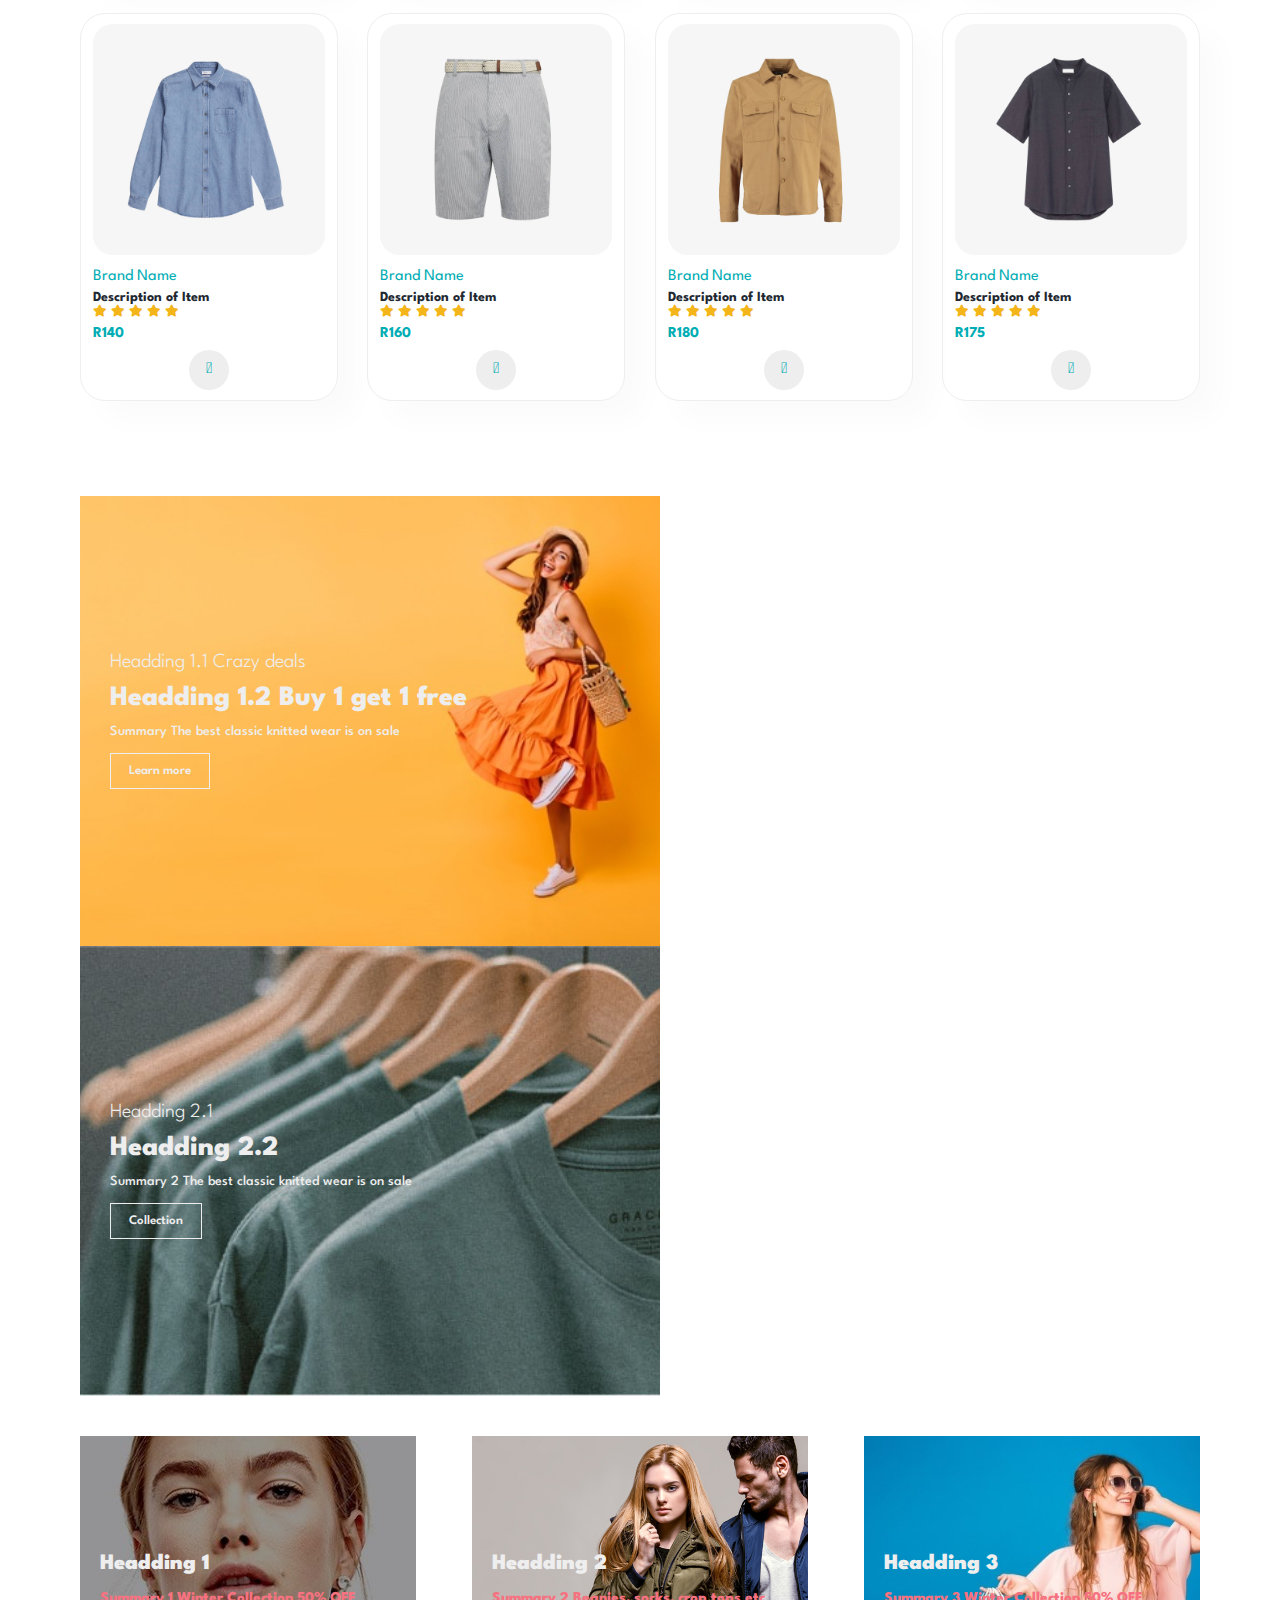
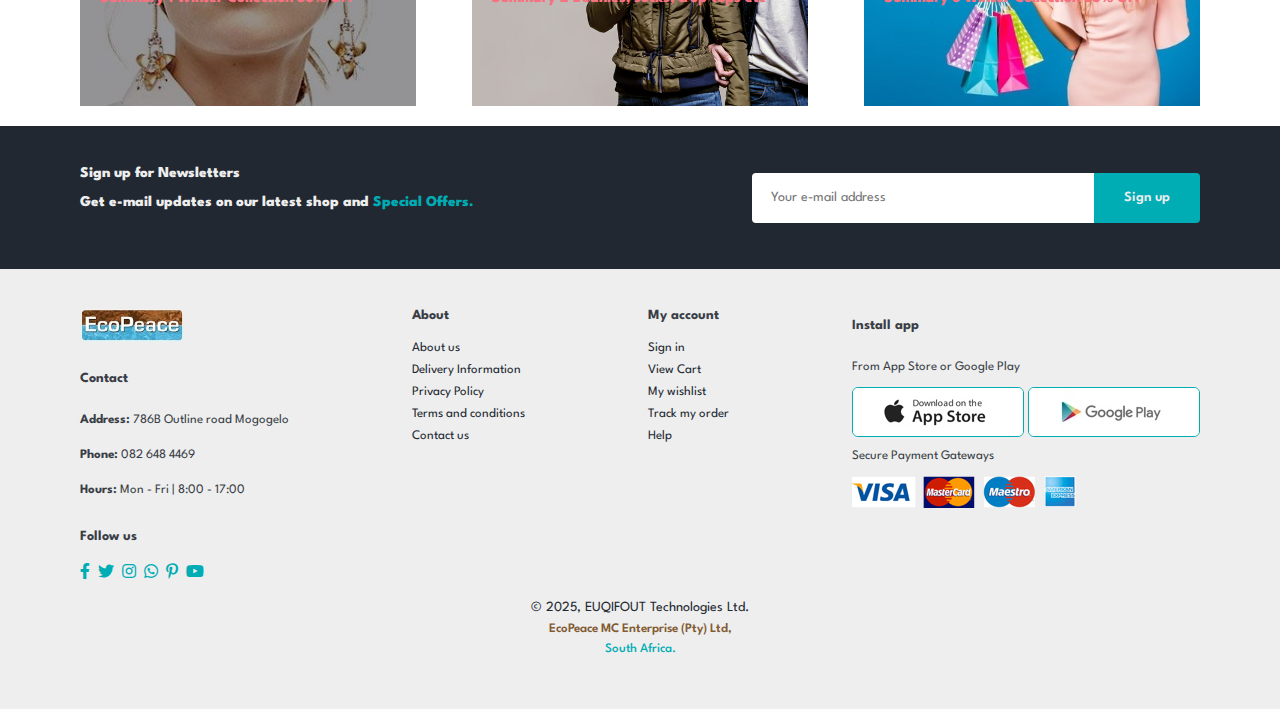
==== commit e8d006c5: "." ====
--- a/index.html
+++ b/index.html
@@ -509,7 +509,7 @@
                 <img src="img/pay/pay.png" alt="">
             </div>
             <div class="copyright">
-                <h4>© 2025, EUQIFOUT Technologies Ltd </h4>
+                <h4>© 2025, EUQIFOUT Technologies Ltd. </h4>
                 <p>EcoPeace MC Enterprise (Pty) Ltd,</p>
                 <p><span>South Africa.</span></p>
             </div>
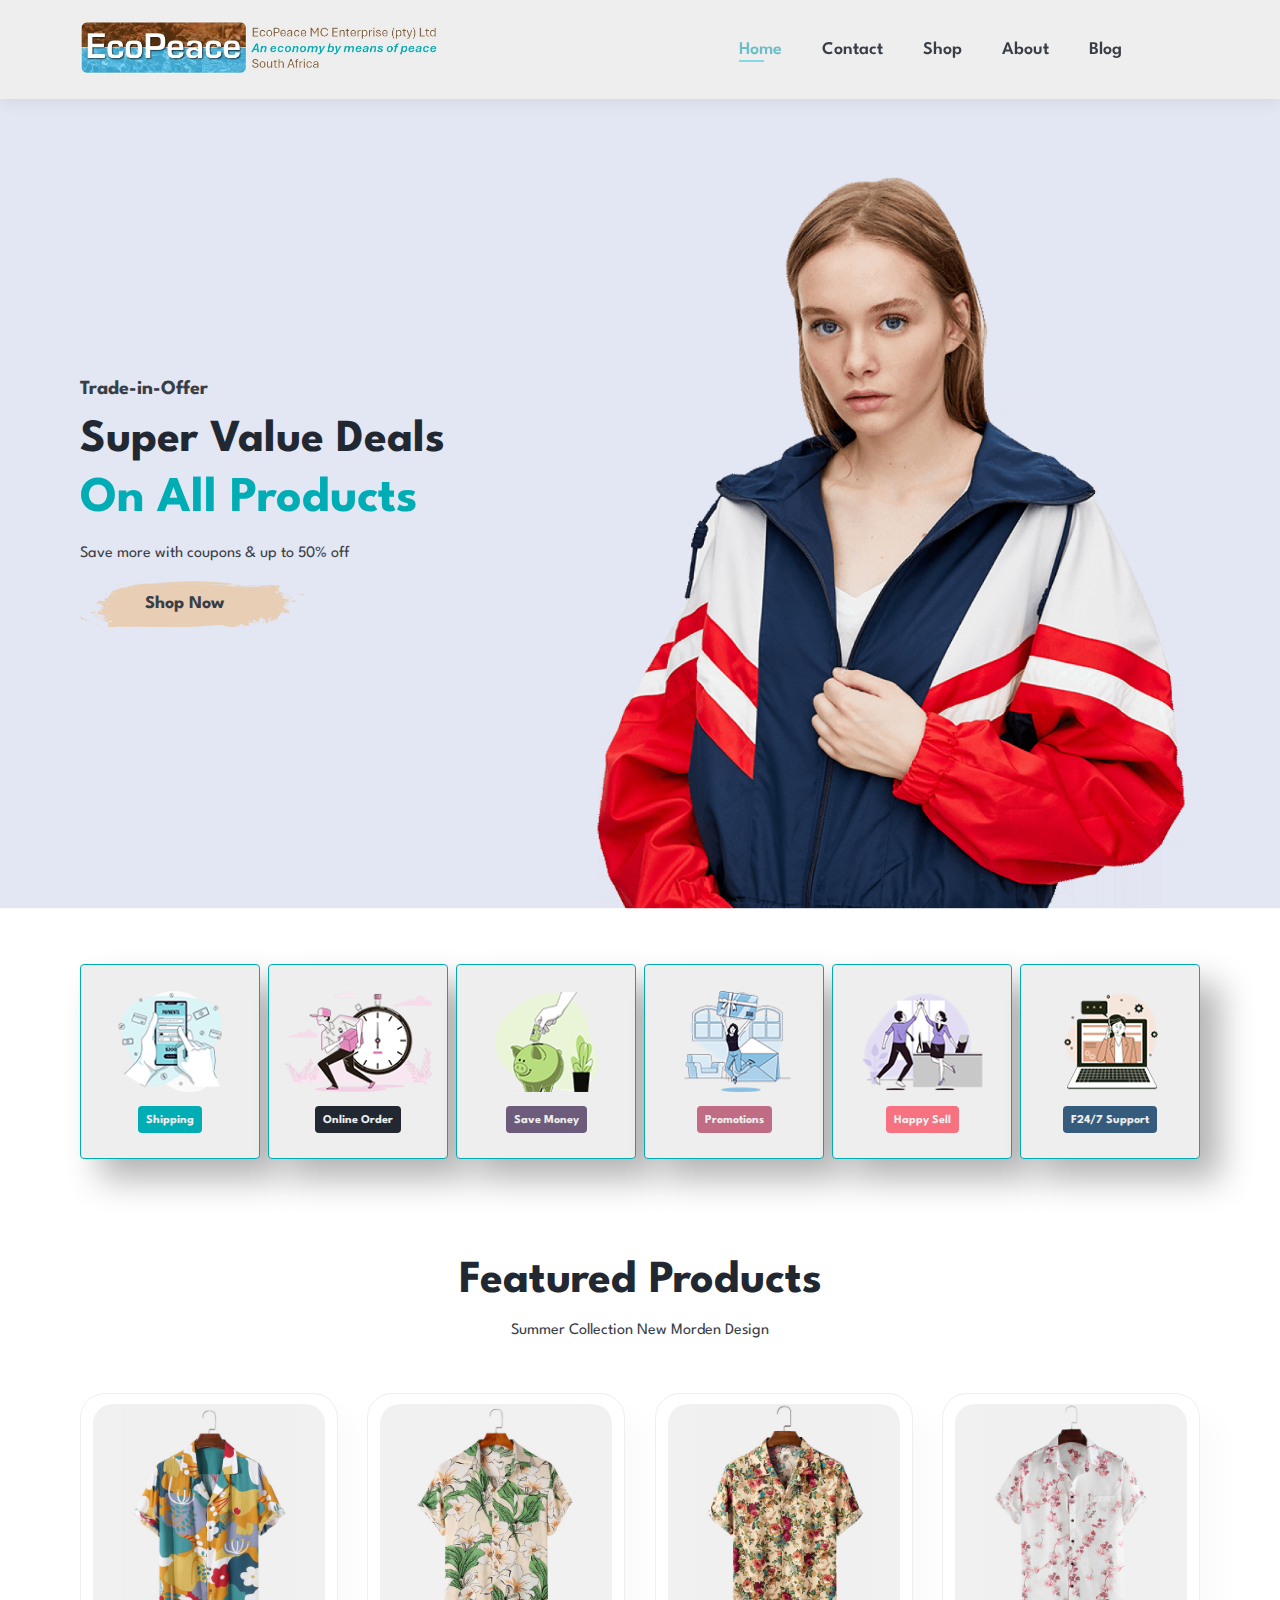
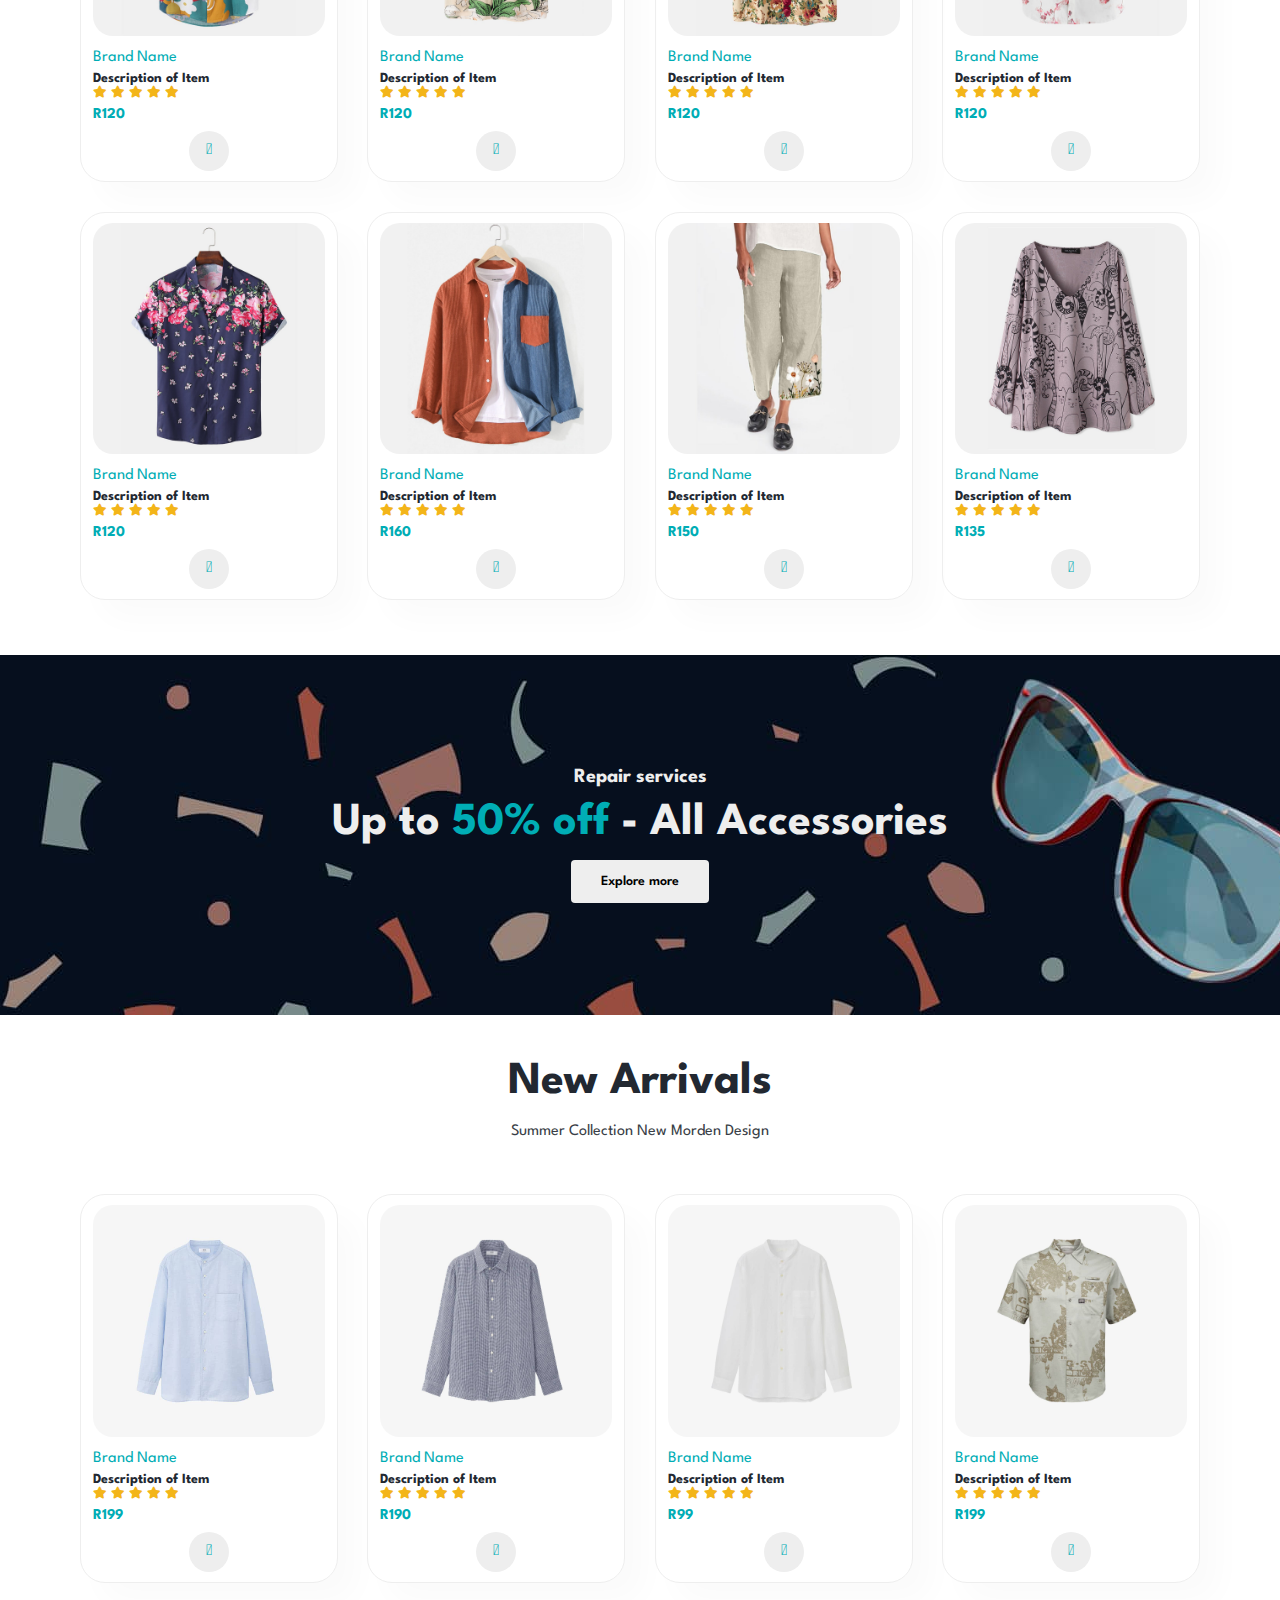
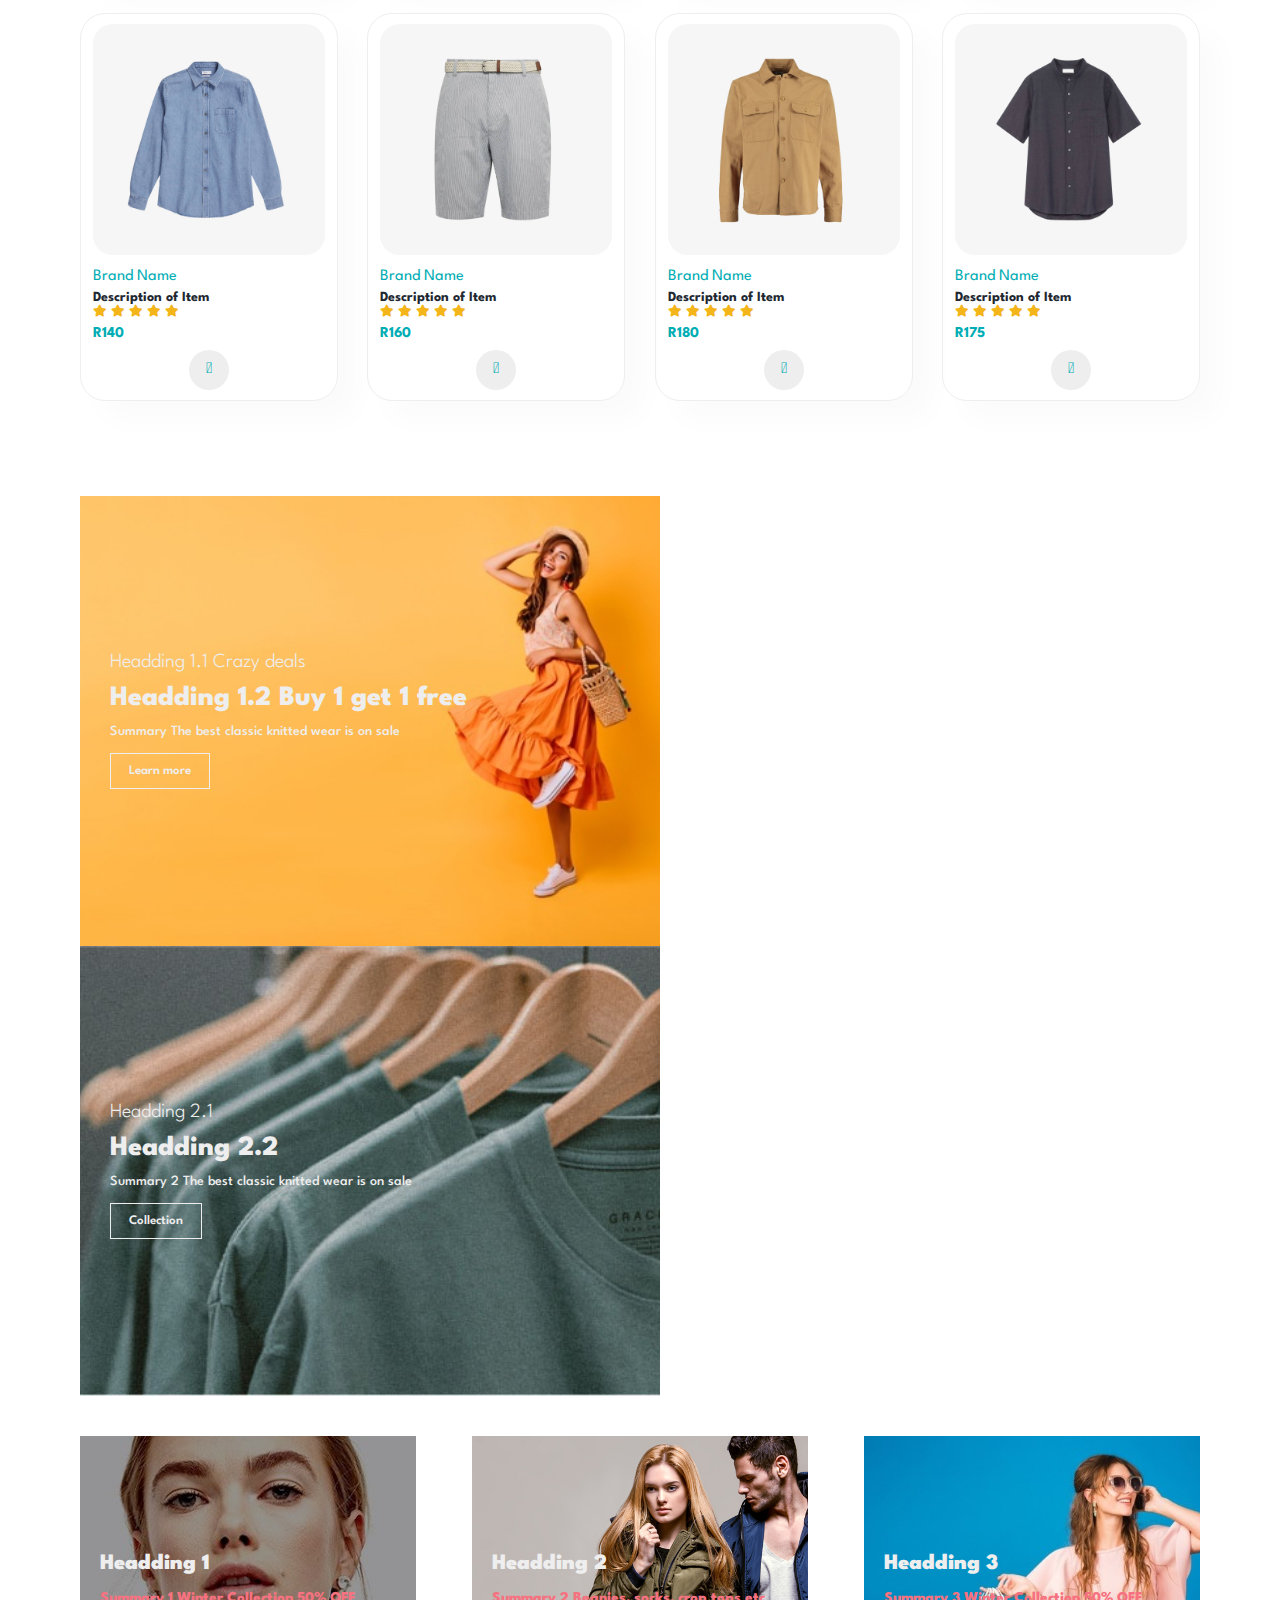
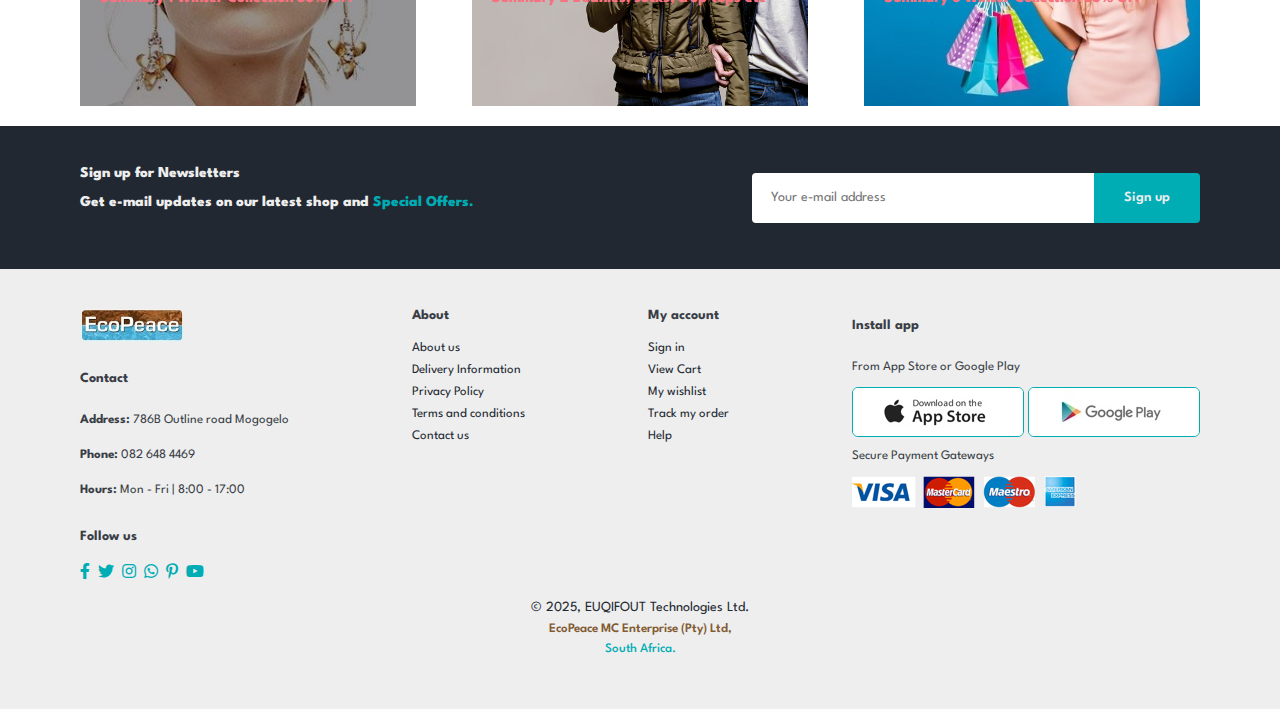
==== commit 45c35fb6: "." ====
--- a/index.html
+++ b/index.html
@@ -21,6 +21,7 @@
            
             <div>
                 <ul id="navBar">
+                    <li><a href="#" id="close" title="Close menu"><i class="far fa-times"></i></a></li>
                     <li><a class="active" href="index.html">Home</a></li>
                     <li><a href="contact.html">Contact</a></li>
                     <li><a href="shop.html">Shop</a></li>
@@ -32,7 +33,7 @@
                           <span class="sr-only">View cart</span>
                         </a>
                     </li>
-                    <li><a href="#" id="close" title="Close menu"><i class="far fa-times"></i></a></li>
+                    
                   </ul>
             </div>
             <div id="mobile">
--- a/style.css
+++ b/style.css
@@ -712,6 +712,15 @@
     margin: 0 0 15px 0;
   }
 
+  #close {
+    display: initial;
+    position: absolute;
+    top: -15px;
+    left: 30px;
+    color: #222831;
+    font-size: 24px;
+  }
+  #lg-bag {display: none;}
 
   #product1 .pro{
     width: 100%;
@@ -752,6 +761,21 @@
   footer .copyright{
     text-align: center;
    }
+
+   /* Single product*/
+  #prodetails {
+    display: flex;
+    flex-direction: column;
+  }
+  #prodetails .single-pro-image{
+    width: 100%;
+    margin-right: 0px;
+  }
+
+  #prodetails .single-pro-details{
+    width: 100%;
+
+  }
 }
 
 @media (max-height: 390px){
@@ -773,5 +797,6 @@
     height: 60vh;
   }
 
+  
 
 }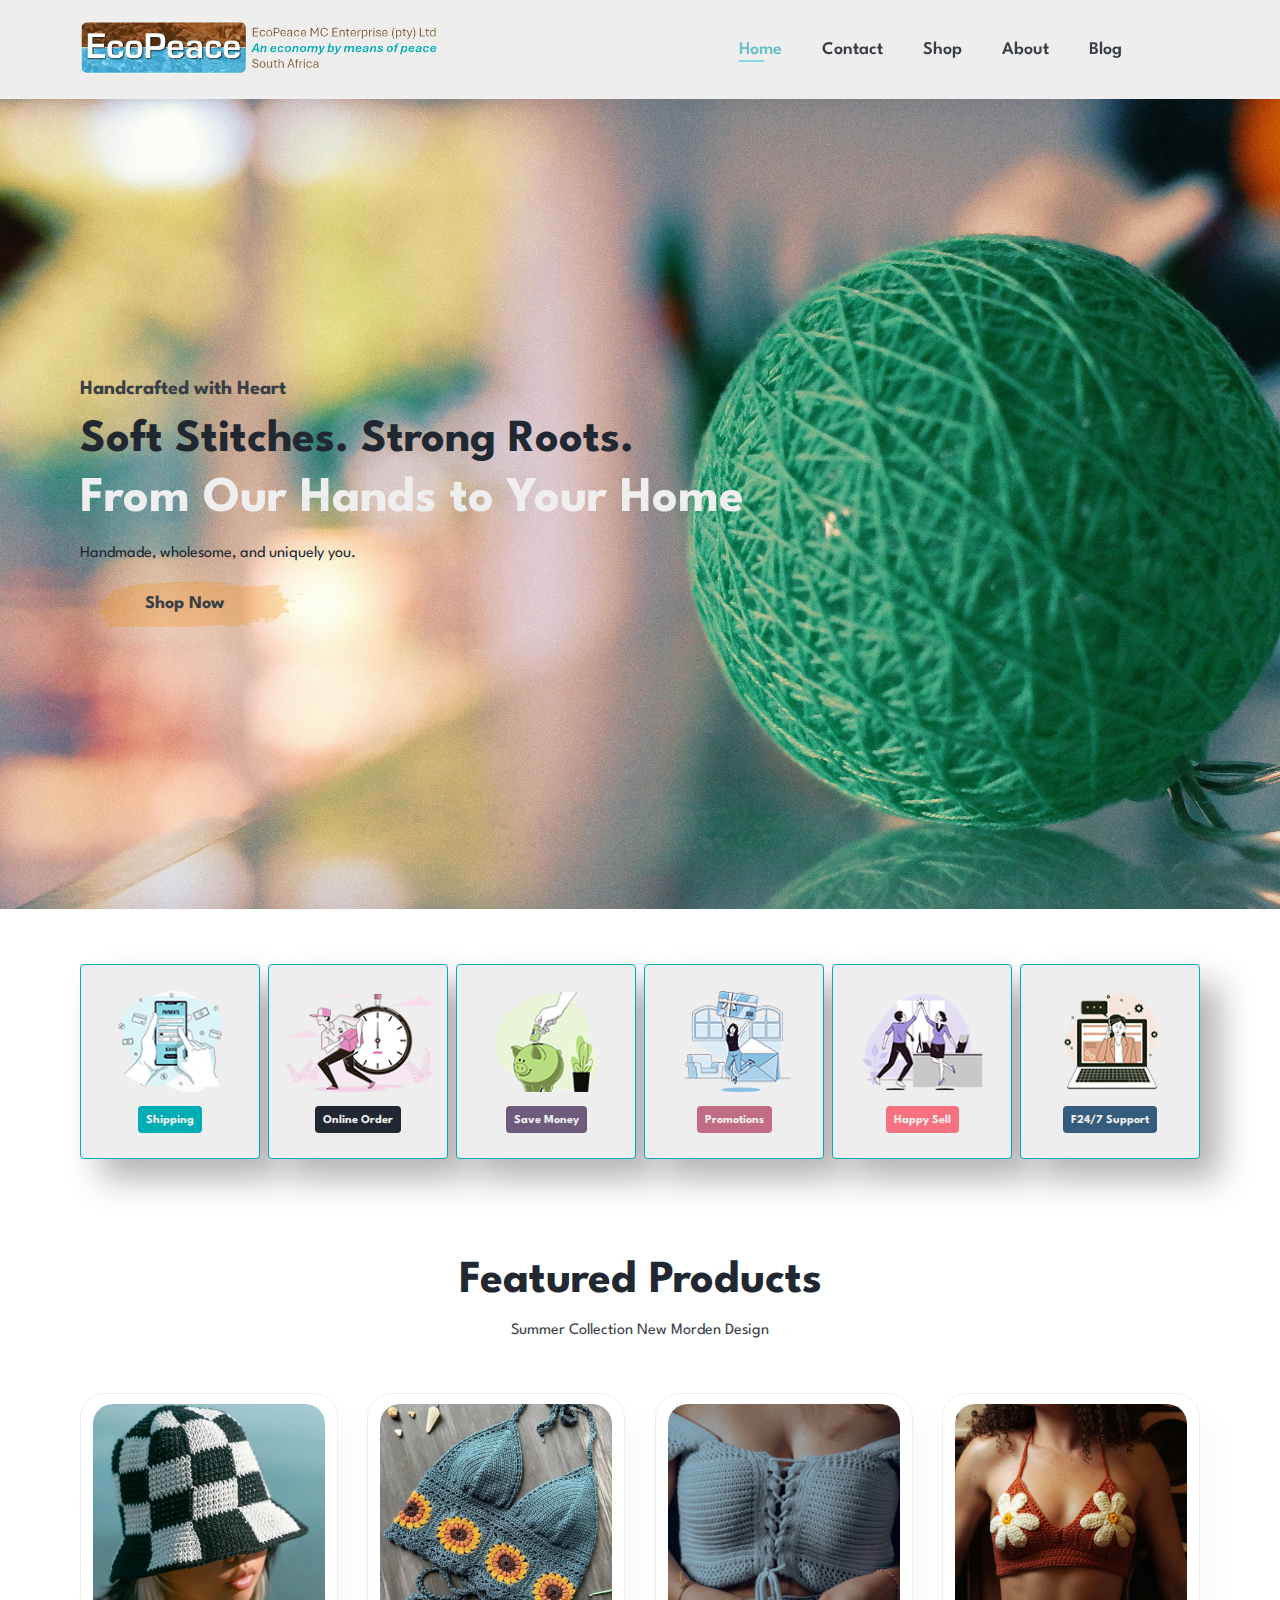
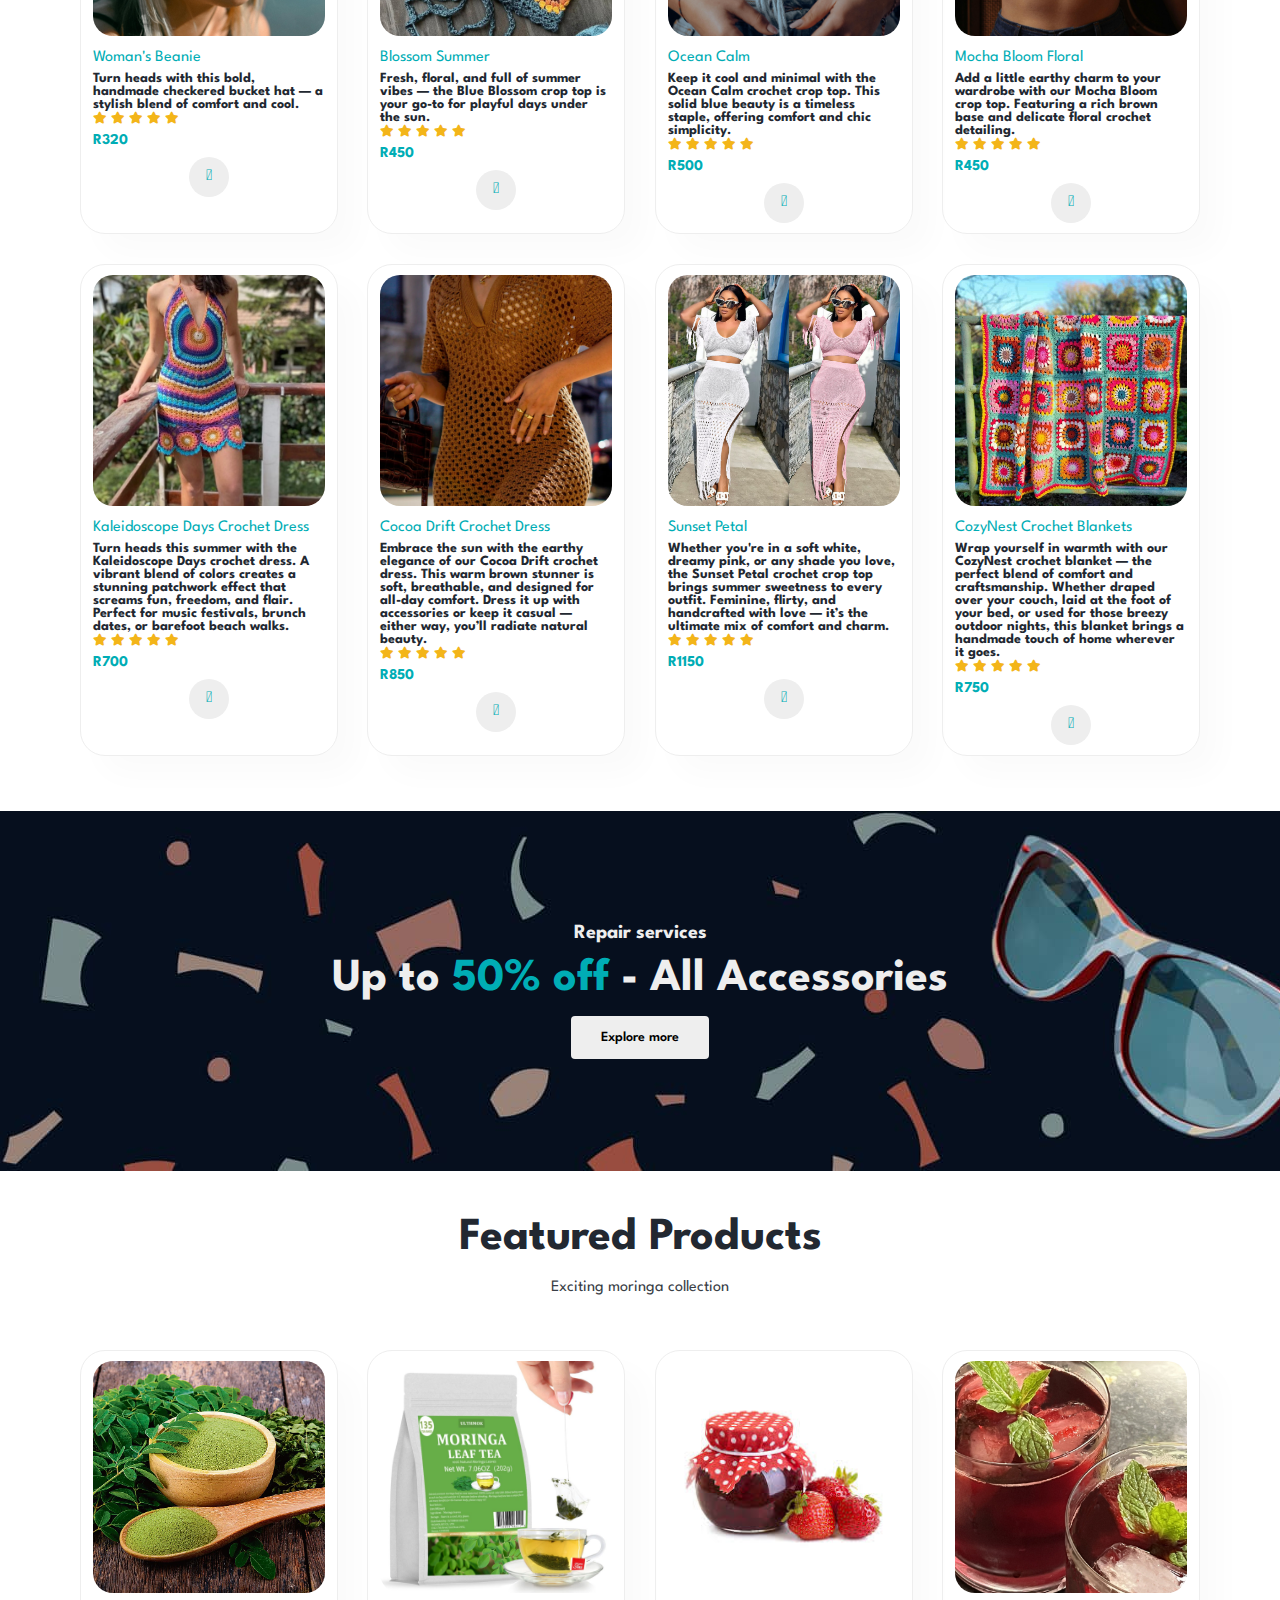
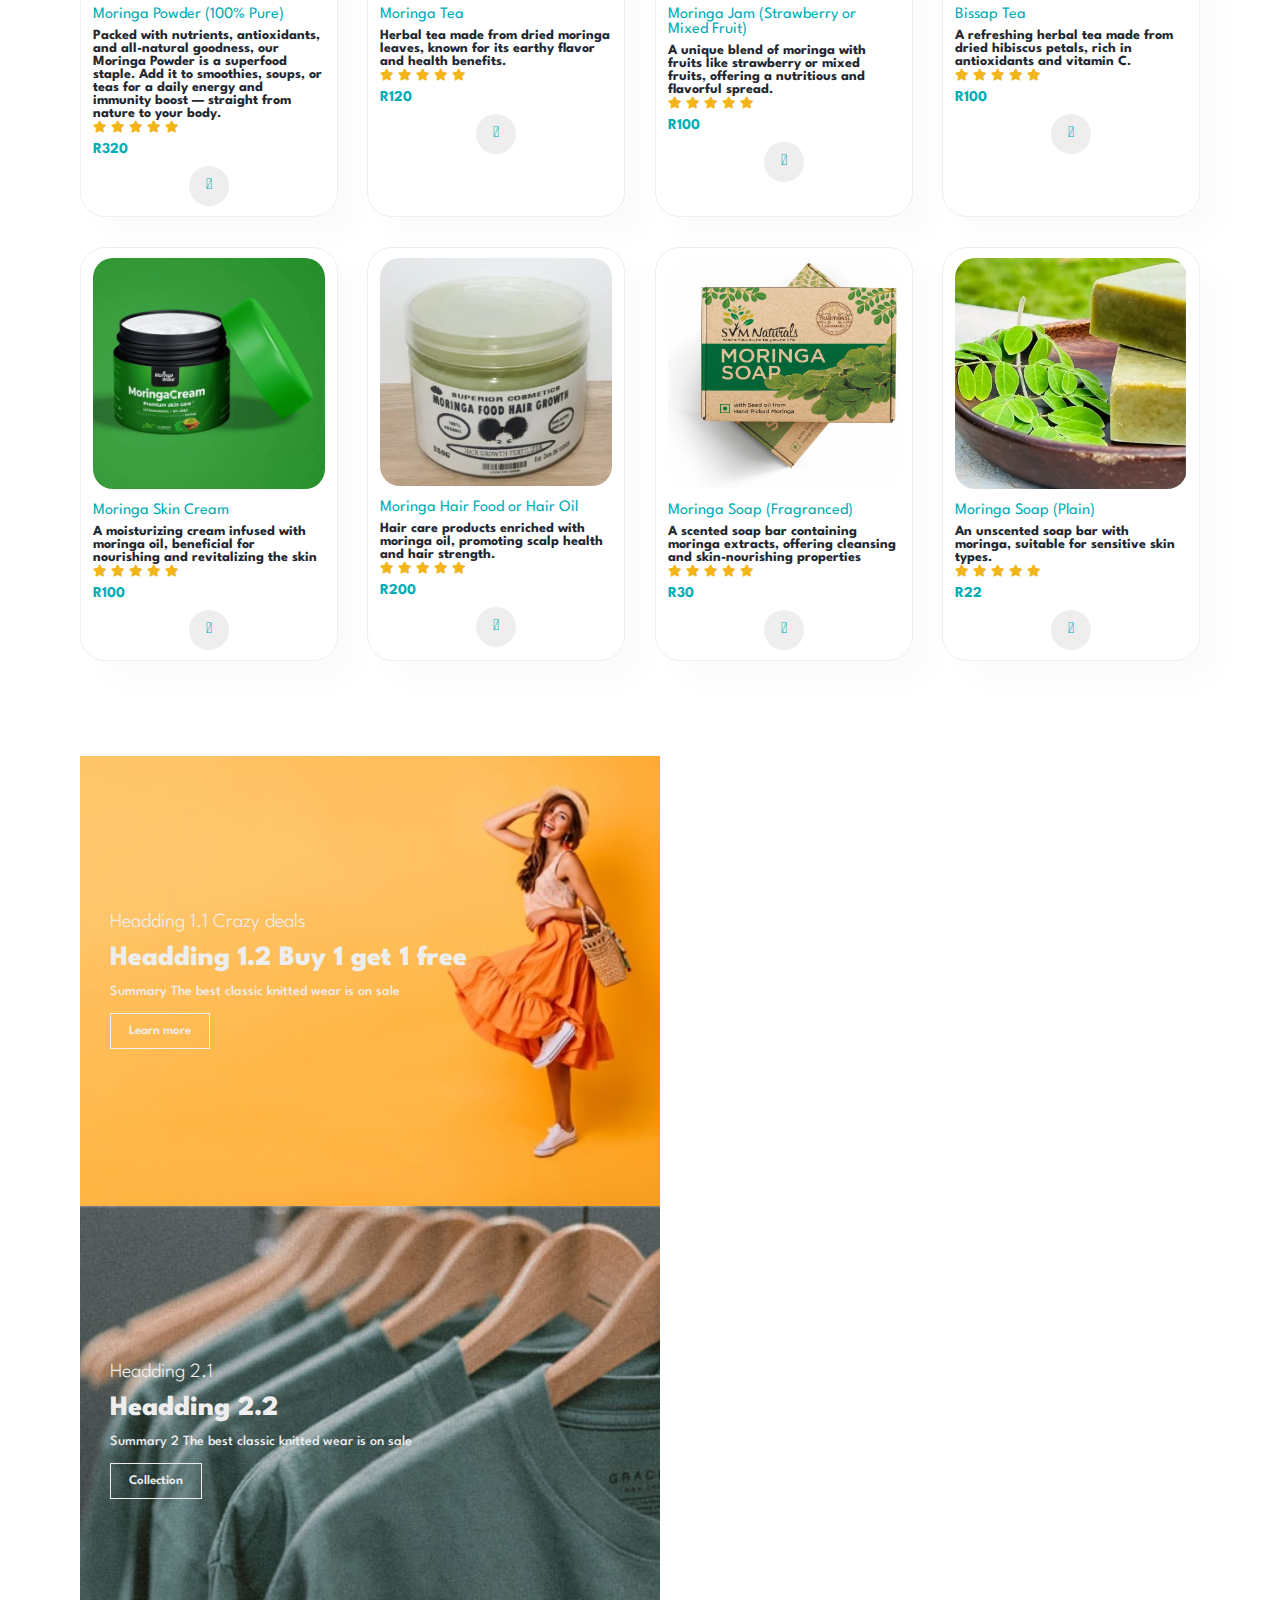
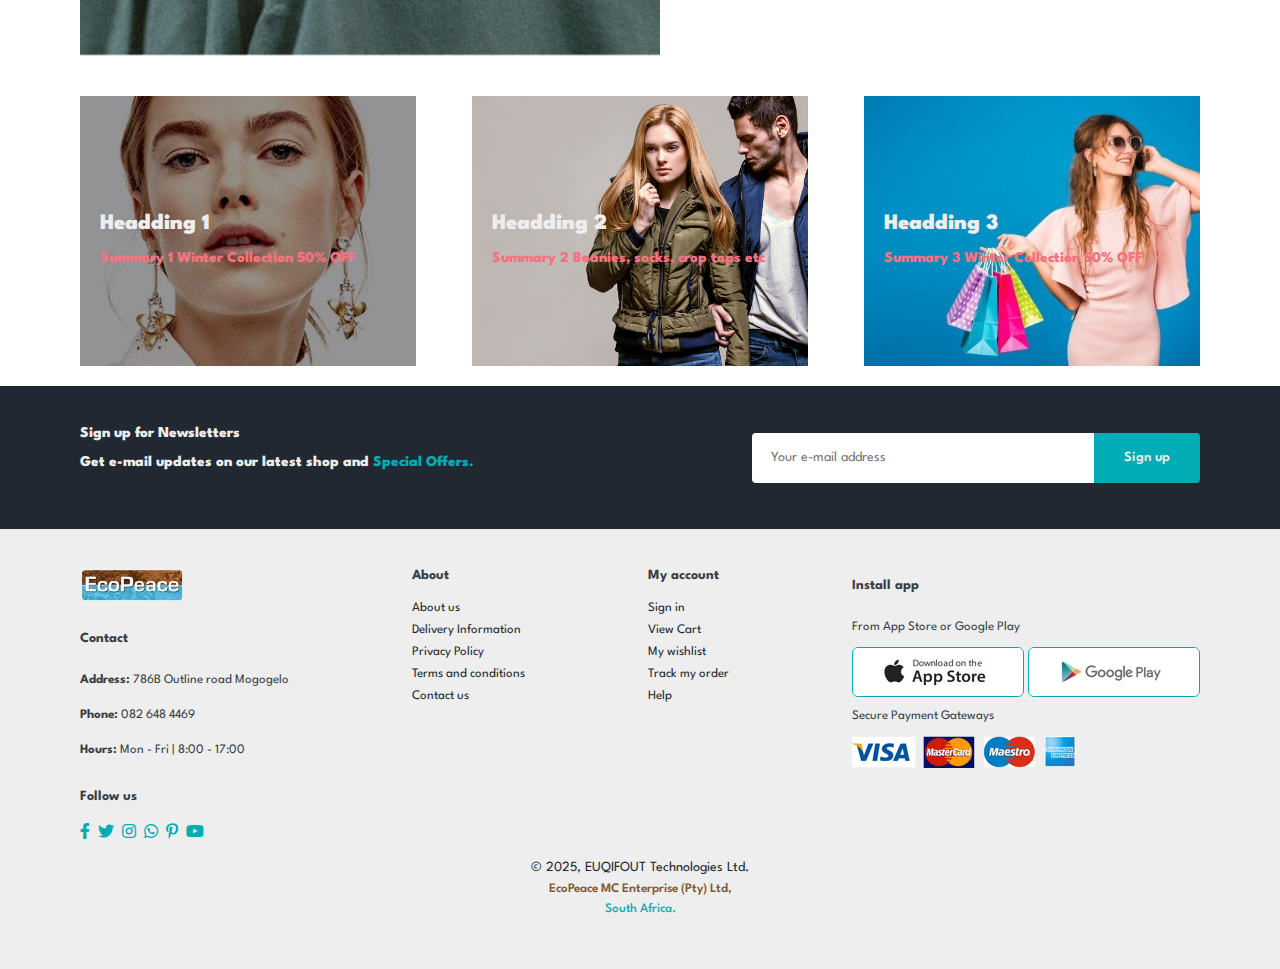
==== commit f1ea1f5a: "." ====
--- a/index.html
+++ b/index.html
@@ -46,10 +46,10 @@
         </section>
 
         <section id="hero">
-            <h4>Trade-in-Offer</h4>
-            <h2>Super Value Deals</h2>
-            <h1>On All Products</h1>
-            <p>Save more with coupons & up to 50% off</p>
+            <h4>Handcrafted with Heart</h4>
+            <h2>Soft Stitches. Strong Roots.</h2>
+            <h1>From Our Hands to Your Home</h1>
+            <p>Handmade, wholesome, and uniquely you.</p>
             <button>Shop Now</button>
 
         </section>
@@ -88,16 +88,16 @@
                 <div class="pro">
                     <img src="img/products/f1.jpg" alt="">
                     <div class="des">
-                        <span>Brand Name</span>
-                        <h5>Description of Item</h5>
-                        <div class="star">
-                            <i class="fas fa-star"></i>
-                            <i class="fas fa-star"></i>
-                            <i class="fas fa-star"></i>
-                            <i class="fas fa-star"></i>
-                            <i class="fas fa-star"></i>
-                        </div>
-                        <h4>R120</h4>
+                        <span>Woman's Beanie</span>
+                        <h5>Turn heads with this bold, handmade checkered bucket hat — a stylish blend of comfort and cool.</h5>
+                        <div class="star">
+                            <i class="fas fa-star"></i>
+                            <i class="fas fa-star"></i>
+                            <i class="fas fa-star"></i>
+                            <i class="fas fa-star"></i>
+                            <i class="fas fa-star"></i>
+                        </div>
+                        <h4>R320</h4>
                     </div>
                     <a href="#"><i class="fal fa-shopping-cart<a href="#">
                         <i class="fal fa-shopping-cart cart" aria-hidden="true"></i>
@@ -108,16 +108,16 @@
                 <div class="pro">
                     <img src="img/products/f2.jpg" alt="">
                     <div class="des">
-                        <span>Brand Name</span>
-                        <h5>Description of Item</h5>
-                        <div class="star">
-                            <i class="fas fa-star"></i>
-                            <i class="fas fa-star"></i>
-                            <i class="fas fa-star"></i>
-                            <i class="fas fa-star"></i>
-                            <i class="fas fa-star"></i>
-                        </div>
-                        <h4>R120</h4>
+                        <span>Blossom Summer</span>
+                        <h5>Fresh, floral, and full of summer vibes — the Blue Blossom crop top is your go-to for playful days under the sun.</h5>
+                        <div class="star">
+                            <i class="fas fa-star"></i>
+                            <i class="fas fa-star"></i>
+                            <i class="fas fa-star"></i>
+                            <i class="fas fa-star"></i>
+                            <i class="fas fa-star"></i>
+                        </div>
+                        <h4>R450</h4>
                     </div>
                     <a href="#"><i class="fal fa-shopping-cart<a href="#">
                         <i class="fal fa-shopping-cart cart" aria-hidden="true"></i>
@@ -128,16 +128,16 @@
                 <div class="pro">
                     <img src="img/products/f3.jpg" alt="">
                     <div class="des">
-                        <span>Brand Name</span>
-                        <h5>Description of Item</h5>
-                        <div class="star">
-                            <i class="fas fa-star"></i>
-                            <i class="fas fa-star"></i>
-                            <i class="fas fa-star"></i>
-                            <i class="fas fa-star"></i>
-                            <i class="fas fa-star"></i>
-                        </div>
-                        <h4>R120</h4>
+                        <span>Ocean Calm</span>
+                        <h5>Keep it cool and minimal with the Ocean Calm crochet crop top. This solid blue beauty is a timeless staple, offering comfort and chic simplicity.</h5>
+                        <div class="star">
+                            <i class="fas fa-star"></i>
+                            <i class="fas fa-star"></i>
+                            <i class="fas fa-star"></i>
+                            <i class="fas fa-star"></i>
+                            <i class="fas fa-star"></i>
+                        </div>
+                        <h4>R500</h4>
                     </div>
                     <a href="#"><i class="fal fa-shopping-cart<a href="#">
                         <i class="fal fa-shopping-cart cart" aria-hidden="true"></i>
@@ -148,16 +148,16 @@
                 <div class="pro">
                     <img src="img/products/f4.jpg" alt="">
                     <div class="des">
-                        <span>Brand Name</span>
-                        <h5>Description of Item</h5>
-                        <div class="star">
-                            <i class="fas fa-star"></i>
-                            <i class="fas fa-star"></i>
-                            <i class="fas fa-star"></i>
-                            <i class="fas fa-star"></i>
-                            <i class="fas fa-star"></i>
-                        </div>
-                        <h4>R120</h4>
+                        <span>Mocha Bloom Floral</span>
+                        <h5>Add a little earthy charm to your wardrobe with our Mocha Bloom crop top. Featuring a rich brown base and delicate floral crochet detailing.</h5>
+                        <div class="star">
+                            <i class="fas fa-star"></i>
+                            <i class="fas fa-star"></i>
+                            <i class="fas fa-star"></i>
+                            <i class="fas fa-star"></i>
+                            <i class="fas fa-star"></i>
+                        </div>
+                        <h4>R450</h4>
                     </div>
                     <a href="#"><i class="fal fa-shopping-cart<a href="#">
                         <i class="fal fa-shopping-cart cart" aria-hidden="true"></i>
@@ -168,16 +168,16 @@
                 <div class="pro">
                     <img src="img/products/f5.jpg" alt="">
                     <div class="des">
-                        <span>Brand Name</span>
-                        <h5>Description of Item</h5>
-                        <div class="star">
-                            <i class="fas fa-star"></i>
-                            <i class="fas fa-star"></i>
-                            <i class="fas fa-star"></i>
-                            <i class="fas fa-star"></i>
-                            <i class="fas fa-star"></i>
-                        </div>
-                        <h4>R120</h4>
+                        <span>Kaleidoscope Days Crochet Dress</span>
+                        <h5>Turn heads this summer with the Kaleidoscope Days crochet dress. A vibrant blend of colors creates a stunning patchwork effect that screams fun, freedom, and flair. Perfect for music festivals, brunch dates, or barefoot beach walks.</h5>
+                        <div class="star">
+                            <i class="fas fa-star"></i>
+                            <i class="fas fa-star"></i>
+                            <i class="fas fa-star"></i>
+                            <i class="fas fa-star"></i>
+                            <i class="fas fa-star"></i>
+                        </div>
+                        <h4>R700</h4>
                     </div>
                     <a href="#"><i class="fal fa-shopping-cart<a href="#">
                         <i class="fal fa-shopping-cart cart" aria-hidden="true"></i>
@@ -188,36 +188,36 @@
                 <div class="pro">
                     <img src="img/products/f6.jpg" alt="">
                     <div class="des">
-                        <span>Brand Name</span>
-                        <h5>Description of Item</h5>
-                        <div class="star">
-                            <i class="fas fa-star"></i>
-                            <i class="fas fa-star"></i>
-                            <i class="fas fa-star"></i>
-                            <i class="fas fa-star"></i>
-                            <i class="fas fa-star"></i>
-                        </div>
-                        <h4>R160</h4>
-                    </div>
-                    <a href="#"><i class="fal fa-shopping-cart<a href="#">
-                        <i class="fal fa-shopping-cart cart" aria-hidden="true"></i>
-                        <span class="sr-only">Shopping cart</span>
-                    </a></i></a>
-                </div>
-
-                <div class="pro">
-                    <img src="img/products/f7.jpg" alt="">
-                    <div class="des">
-                        <span>Brand Name</span>
-                        <h5>Description of Item</h5>
-                        <div class="star">
-                            <i class="fas fa-star"></i>
-                            <i class="fas fa-star"></i>
-                            <i class="fas fa-star"></i>
-                            <i class="fas fa-star"></i>
-                            <i class="fas fa-star"></i>
-                        </div>
-                        <h4>R150</h4>
+                        <span>Cocoa Drift Crochet Dress</span>
+                        <h5>Embrace the sun with the earthy elegance of our Cocoa Drift crochet dress. This warm brown stunner is soft, breathable, and designed for all-day comfort. Dress it up with accessories or keep it casual — either way, you’ll radiate natural beauty.</h5>
+                        <div class="star">
+                            <i class="fas fa-star"></i>
+                            <i class="fas fa-star"></i>
+                            <i class="fas fa-star"></i>
+                            <i class="fas fa-star"></i>
+                            <i class="fas fa-star"></i>
+                        </div>
+                        <h4>R850</h4>
+                    </div>
+                    <a href="#"><i class="fal fa-shopping-cart<a href="#">
+                        <i class="fal fa-shopping-cart cart" aria-hidden="true"></i>
+                        <span class="sr-only">Shopping cart</span>
+                    </a></i></a>
+                </div>
+
+                <div class="pro">
+                    <img src="img/products/f7.avif" alt="">
+                    <div class="des">
+                        <span>Sunset Petal</span>
+                        <h5>Whether you're in a soft white, dreamy pink, or any shade you love, the Sunset Petal crochet crop top brings summer sweetness to every outfit. Feminine, flirty, and handcrafted with love — it’s the ultimate mix of comfort and charm.</h5>
+                        <div class="star">
+                            <i class="fas fa-star"></i>
+                            <i class="fas fa-star"></i>
+                            <i class="fas fa-star"></i>
+                            <i class="fas fa-star"></i>
+                            <i class="fas fa-star"></i>
+                        </div>
+                        <h4>R1150</h4>
                     </div>
                     <a href="#"><i class="fal fa-shopping-cart<a href="#">
                         <i class="fal fa-shopping-cart cart" aria-hidden="true"></i>
@@ -228,16 +228,16 @@
                 <div class="pro">
                     <img src="img/products/f8.jpg" alt="">
                     <div class="des">
-                        <span>Brand Name</span>
-                        <h5>Description of Item</h5>
-                        <div class="star">
-                            <i class="fas fa-star"></i>
-                            <i class="fas fa-star"></i>
-                            <i class="fas fa-star"></i>
-                            <i class="fas fa-star"></i>
-                            <i class="fas fa-star"></i>
-                        </div>
-                        <h4>R135</h4>
+                        <span>CozyNest Crochet Blankets</span>
+                        <h5>Wrap yourself in warmth with our CozyNest crochet blanket — the perfect blend of comfort and craftsmanship. Whether draped over your couch, laid at the foot of your bed, or used for those breezy outdoor nights, this blanket brings a handmade touch of home wherever it goes.</h5>
+                        <div class="star">
+                            <i class="fas fa-star"></i>
+                            <i class="fas fa-star"></i>
+                            <i class="fas fa-star"></i>
+                            <i class="fas fa-star"></i>
+                            <i class="fas fa-star"></i>
+                        </div>
+                        <h4>R750</h4>
                     </div>
                     <a href="#"><i class="fal fa-shopping-cart<a href="#">
                         <i class="fal fa-shopping-cart cart" aria-hidden="true"></i>
@@ -254,22 +254,22 @@
         </section>
 
         <section id="product1" class="section-p1">
-            <h2>New Arrivals</h2>
-            <p>Summer Collection New Morden Design</p>
+            <h2>Featured Products</h2>
+            <p>Exciting moringa collection</p>
             <div class="pro-container">
                 <div class="pro">
-                    <img src="img/products/n1.jpg" alt="">
-                    <div class="des">
-                        <span>Brand Name</span>
-                        <h5>Description of Item</h5>
-                        <div class="star">
-                            <i class="fas fa-star"></i>
-                            <i class="fas fa-star"></i>
-                            <i class="fas fa-star"></i>
-                            <i class="fas fa-star"></i>
-                            <i class="fas fa-star"></i>
-                        </div>
-                        <h4>R199</h4>
+                    <img src="img/products/n1.jpeg" alt="">
+                    <div class="des">
+                        <span>Moringa Powder (100% Pure)</span>
+                        <h5>Packed with nutrients, antioxidants, and all-natural goodness, our Moringa Powder is a superfood staple. Add it to smoothies, soups, or teas for a daily energy and immunity boost — straight from nature to your body.</h5>
+                        <div class="star">
+                            <i class="fas fa-star"></i>
+                            <i class="fas fa-star"></i>
+                            <i class="fas fa-star"></i>
+                            <i class="fas fa-star"></i>
+                            <i class="fas fa-star"></i>
+                        </div>
+                        <h4>R320</h4>
                     </div>
                     <a href="#">
                         <i class="fal fa-shopping-cart cart" aria-hidden="true"></i>
@@ -280,36 +280,36 @@
                 <div class="pro">
                     <img src="img/products/n2.jpg" alt="">
                     <div class="des">
-                        <span>Brand Name</span>
-                        <h5>Description of Item</h5>
-                        <div class="star">
-                            <i class="fas fa-star"></i>
-                            <i class="fas fa-star"></i>
-                            <i class="fas fa-star"></i>
-                            <i class="fas fa-star"></i>
-                            <i class="fas fa-star"></i>
-                        </div>
-                        <h4>R190</h4>
-                    </div>
-                    <a href="#">
-                        <i class="fal fa-shopping-cart cart" aria-hidden="true"></i>
-                        <span class="sr-only">Shopping cart</span>
-                    </a>
-                </div>
-
-                <div class="pro">
-                    <img src="img/products/n3.jpg" alt="">
-                    <div class="des">
-                        <span>Brand Name</span>
-                        <h5>Description of Item</h5>
-                        <div class="star">
-                            <i class="fas fa-star"></i>
-                            <i class="fas fa-star"></i>
-                            <i class="fas fa-star"></i>
-                            <i class="fas fa-star"></i>
-                            <i class="fas fa-star"></i>
-                        </div>
-                        <h4>R99</h4>
+                        <span>Moringa Tea</span>
+                        <h5>Herbal tea made from dried moringa leaves, known for its earthy flavor and health benefits.</h5>
+                        <div class="star">
+                            <i class="fas fa-star"></i>
+                            <i class="fas fa-star"></i>
+                            <i class="fas fa-star"></i>
+                            <i class="fas fa-star"></i>
+                            <i class="fas fa-star"></i>
+                        </div>
+                        <h4>R120</h4>
+                    </div>
+                    <a href="#">
+                        <i class="fal fa-shopping-cart cart" aria-hidden="true"></i>
+                        <span class="sr-only">Shopping cart</span>
+                    </a>
+                </div>
+
+                <div class="pro">
+                    <img src="img/products/n3.jpeg" alt="">
+                    <div class="des">
+                        <span>Moringa Jam (Strawberry or Mixed Fruit)</span>
+                        <h5>A unique blend of moringa with fruits like strawberry or mixed fruits, offering a nutritious and flavorful spread.</h5>
+                        <div class="star">
+                            <i class="fas fa-star"></i>
+                            <i class="fas fa-star"></i>
+                            <i class="fas fa-star"></i>
+                            <i class="fas fa-star"></i>
+                            <i class="fas fa-star"></i>
+                        </div>
+                        <h4>R100</h4>
                     </div>
                     <a href="#">
                         <i class="fal fa-shopping-cart cart" aria-hidden="true"></i>
@@ -320,16 +320,16 @@
                 <div class="pro">
                     <img src="img/products/n4.jpg" alt="">
                     <div class="des">
-                        <span>Brand Name</span>
-                        <h5>Description of Item</h5>
-                        <div class="star">
-                            <i class="fas fa-star"></i>
-                            <i class="fas fa-star"></i>
-                            <i class="fas fa-star"></i>
-                            <i class="fas fa-star"></i>
-                            <i class="fas fa-star"></i>
-                        </div>
-                        <h4>R199</h4>
+                        <span>Bissap Tea</span>
+                        <h5>A refreshing herbal tea made from dried hibiscus petals, rich in antioxidants and vitamin C.</h5>
+                        <div class="star">
+                            <i class="fas fa-star"></i>
+                            <i class="fas fa-star"></i>
+                            <i class="fas fa-star"></i>
+                            <i class="fas fa-star"></i>
+                            <i class="fas fa-star"></i>
+                        </div>
+                        <h4>R100</h4>
                     </div>
                     <a href="#">
                         <i class="fal fa-shopping-cart cart" aria-hidden="true"></i>
@@ -340,16 +340,16 @@
                 <div class="pro">
                     <img src="img/products/n5.jpg" alt="">
                     <div class="des">
-                        <span>Brand Name</span>
-                        <h5>Description of Item</h5>
-                        <div class="star">
-                            <i class="fas fa-star"></i>
-                            <i class="fas fa-star"></i>
-                            <i class="fas fa-star"></i>
-                            <i class="fas fa-star"></i>
-                            <i class="fas fa-star"></i>
-                        </div>
-                        <h4>R140</h4>
+                        <span>Moringa Skin Cream</span>
+                        <h5>A moisturizing cream infused with moringa oil, beneficial for nourishing and revitalizing the skin</h5>
+                        <div class="star">
+                            <i class="fas fa-star"></i>
+                            <i class="fas fa-star"></i>
+                            <i class="fas fa-star"></i>
+                            <i class="fas fa-star"></i>
+                            <i class="fas fa-star"></i>
+                        </div>
+                        <h4>R100</h4>
                     </div>
                     <a href="#">
                         <i class="fal fa-shopping-cart cart" aria-hidden="true"></i>
@@ -360,16 +360,16 @@
                 <div class="pro">
                     <img src="img/products/n6.jpg" alt="">
                     <div class="des">
-                        <span>Brand Name</span>
-                        <h5>Description of Item</h5>
-                        <div class="star">
-                            <i class="fas fa-star"></i>
-                            <i class="fas fa-star"></i>
-                            <i class="fas fa-star"></i>
-                            <i class="fas fa-star"></i>
-                            <i class="fas fa-star"></i>
-                        </div>
-                        <h4>R160</h4>
+                        <span>Moringa Hair Food or Hair Oil</span>
+                        <h5>Hair care products enriched with moringa oil, promoting scalp health and hair strength.</h5>
+                        <div class="star">
+                            <i class="fas fa-star"></i>
+                            <i class="fas fa-star"></i>
+                            <i class="fas fa-star"></i>
+                            <i class="fas fa-star"></i>
+                            <i class="fas fa-star"></i>
+                        </div>
+                        <h4>R200</h4>
                     </div>
                     <a href="#">
                         <i class="fal fa-shopping-cart cart" aria-hidden="true"></i>
@@ -380,16 +380,16 @@
                 <div class="pro">
                     <img src="img/products/n7.jpg" alt="">
                     <div class="des">
-                        <span>Brand Name</span>
-                        <h5>Description of Item</h5>
-                        <div class="star">
-                            <i class="fas fa-star"></i>
-                            <i class="fas fa-star"></i>
-                            <i class="fas fa-star"></i>
-                            <i class="fas fa-star"></i>
-                            <i class="fas fa-star"></i>
-                        </div>
-                        <h4>R180</h4>
+                        <span>Moringa Soap (Fragranced)</span>
+                        <h5>A scented soap bar containing moringa extracts, offering cleansing and skin-nourishing properties</h5>
+                        <div class="star">
+                            <i class="fas fa-star"></i>
+                            <i class="fas fa-star"></i>
+                            <i class="fas fa-star"></i>
+                            <i class="fas fa-star"></i>
+                            <i class="fas fa-star"></i>
+                        </div>
+                        <h4>R30</h4>
                     </div>
                     <a href="#">
                         <i class="fal fa-shopping-cart cart" aria-hidden="true"></i>
@@ -400,16 +400,16 @@
                 <div class="pro">
                     <img src="img/products/n8.jpg" alt="">
                     <div class="des">
-                        <span>Brand Name</span>
-                        <h5>Description of Item</h5>
-                        <div class="star">
-                            <i class="fas fa-star"></i>
-                            <i class="fas fa-star"></i>
-                            <i class="fas fa-star"></i>
-                            <i class="fas fa-star"></i>
-                            <i class="fas fa-star"></i>
-                        </div>
-                        <h4>R175</h4>
+                        <span>Moringa Soap (Plain)</span>
+                        <h5>An unscented soap bar with moringa, suitable for sensitive skin types.</h5>
+                        <div class="star">
+                            <i class="fas fa-star"></i>
+                            <i class="fas fa-star"></i>
+                            <i class="fas fa-star"></i>
+                            <i class="fas fa-star"></i>
+                            <i class="fas fa-star"></i>
+                        </div>
+                        <h4>R22</h4>
                     </div>
                     <a href="#">
                         <i class="fal fa-shopping-cart cart" aria-hidden="true"></i>
--- a/style.css
+++ b/style.css
@@ -146,7 +146,7 @@
 
 /* Home Page*/
 #hero{
-  background-image: url("img/hero4.png");
+  background-image: url("img/indexHomePic.jpg");
   height: 90vh;
   width: 100%;
   background-size: cover;
@@ -159,9 +159,14 @@
 }
 #hero h4{
   padding-bottom: 15px;
+  
 }
 #hero h1{
-  color: #00ADB5;
+  color: #EEEEEE;
+}
+#hero p{
+  color: #222831;
+
 }
 #hero button{
   background-image: url("img/button.png");
